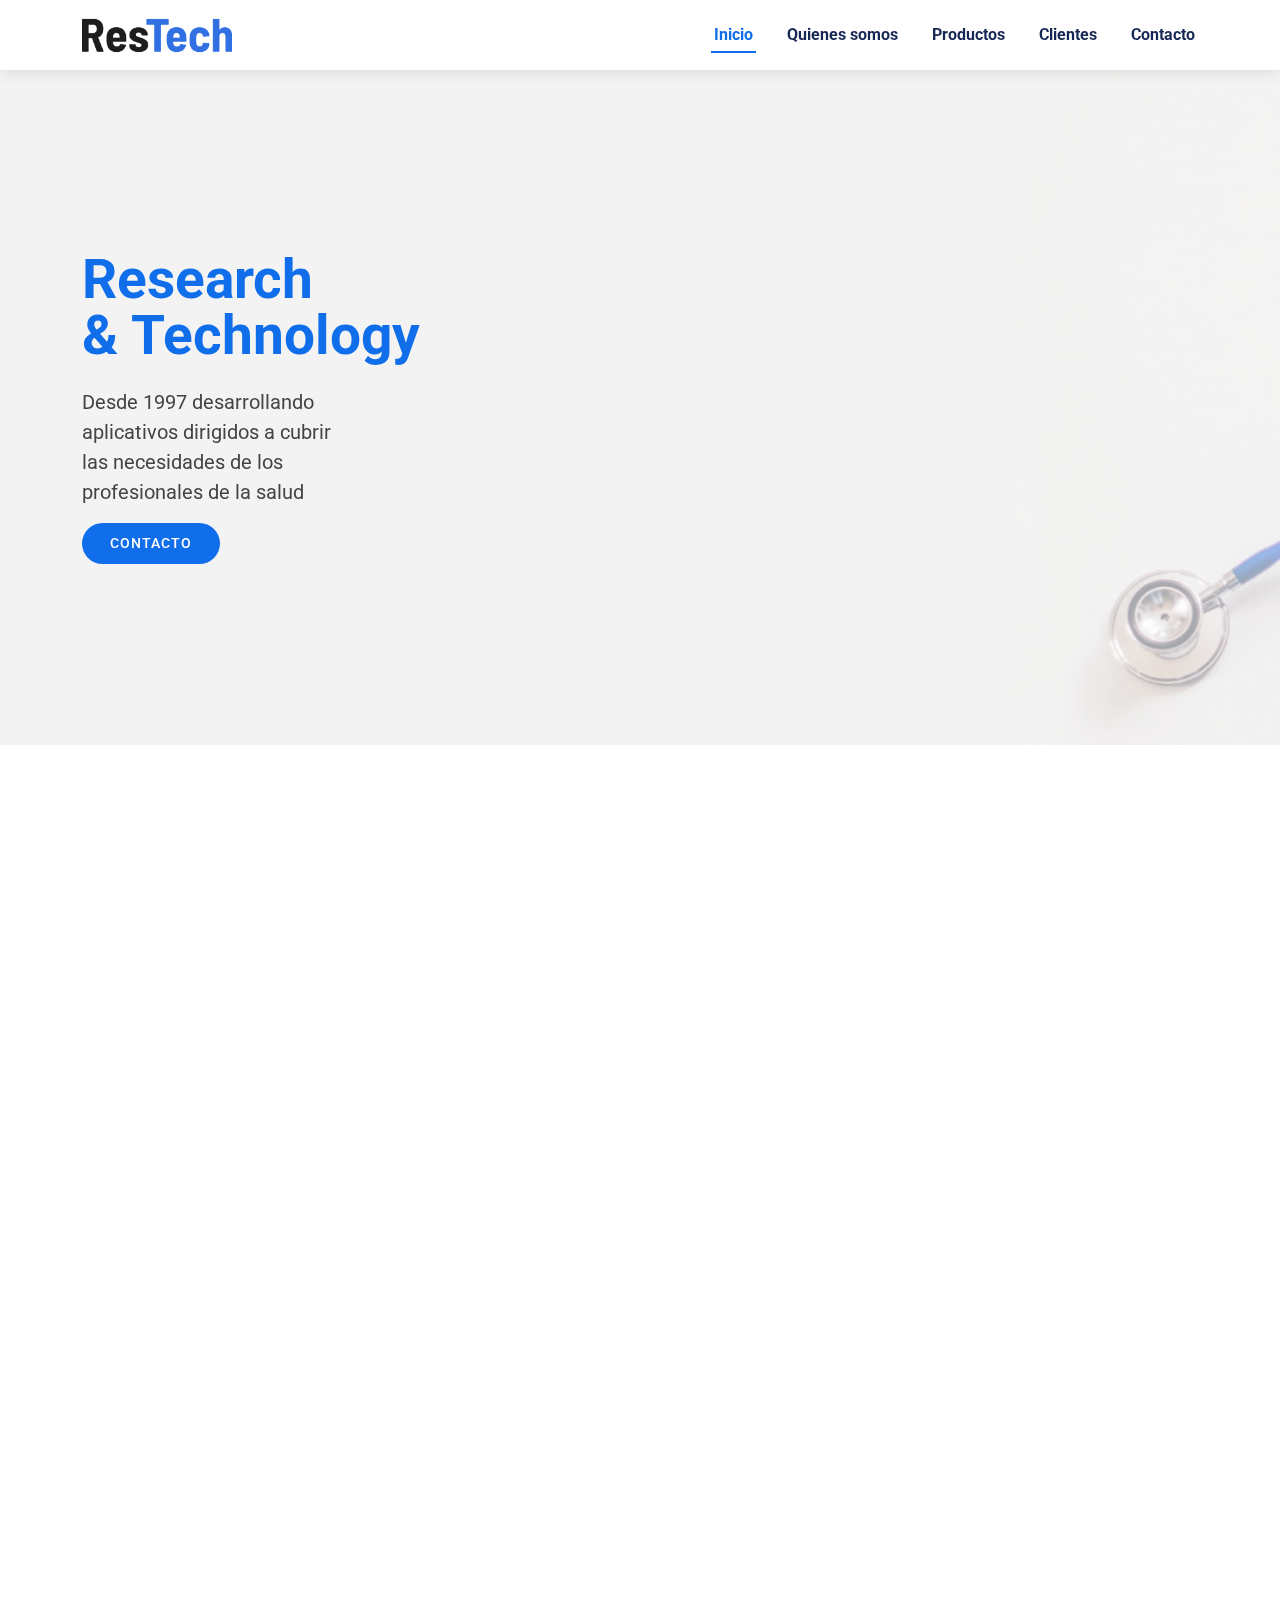
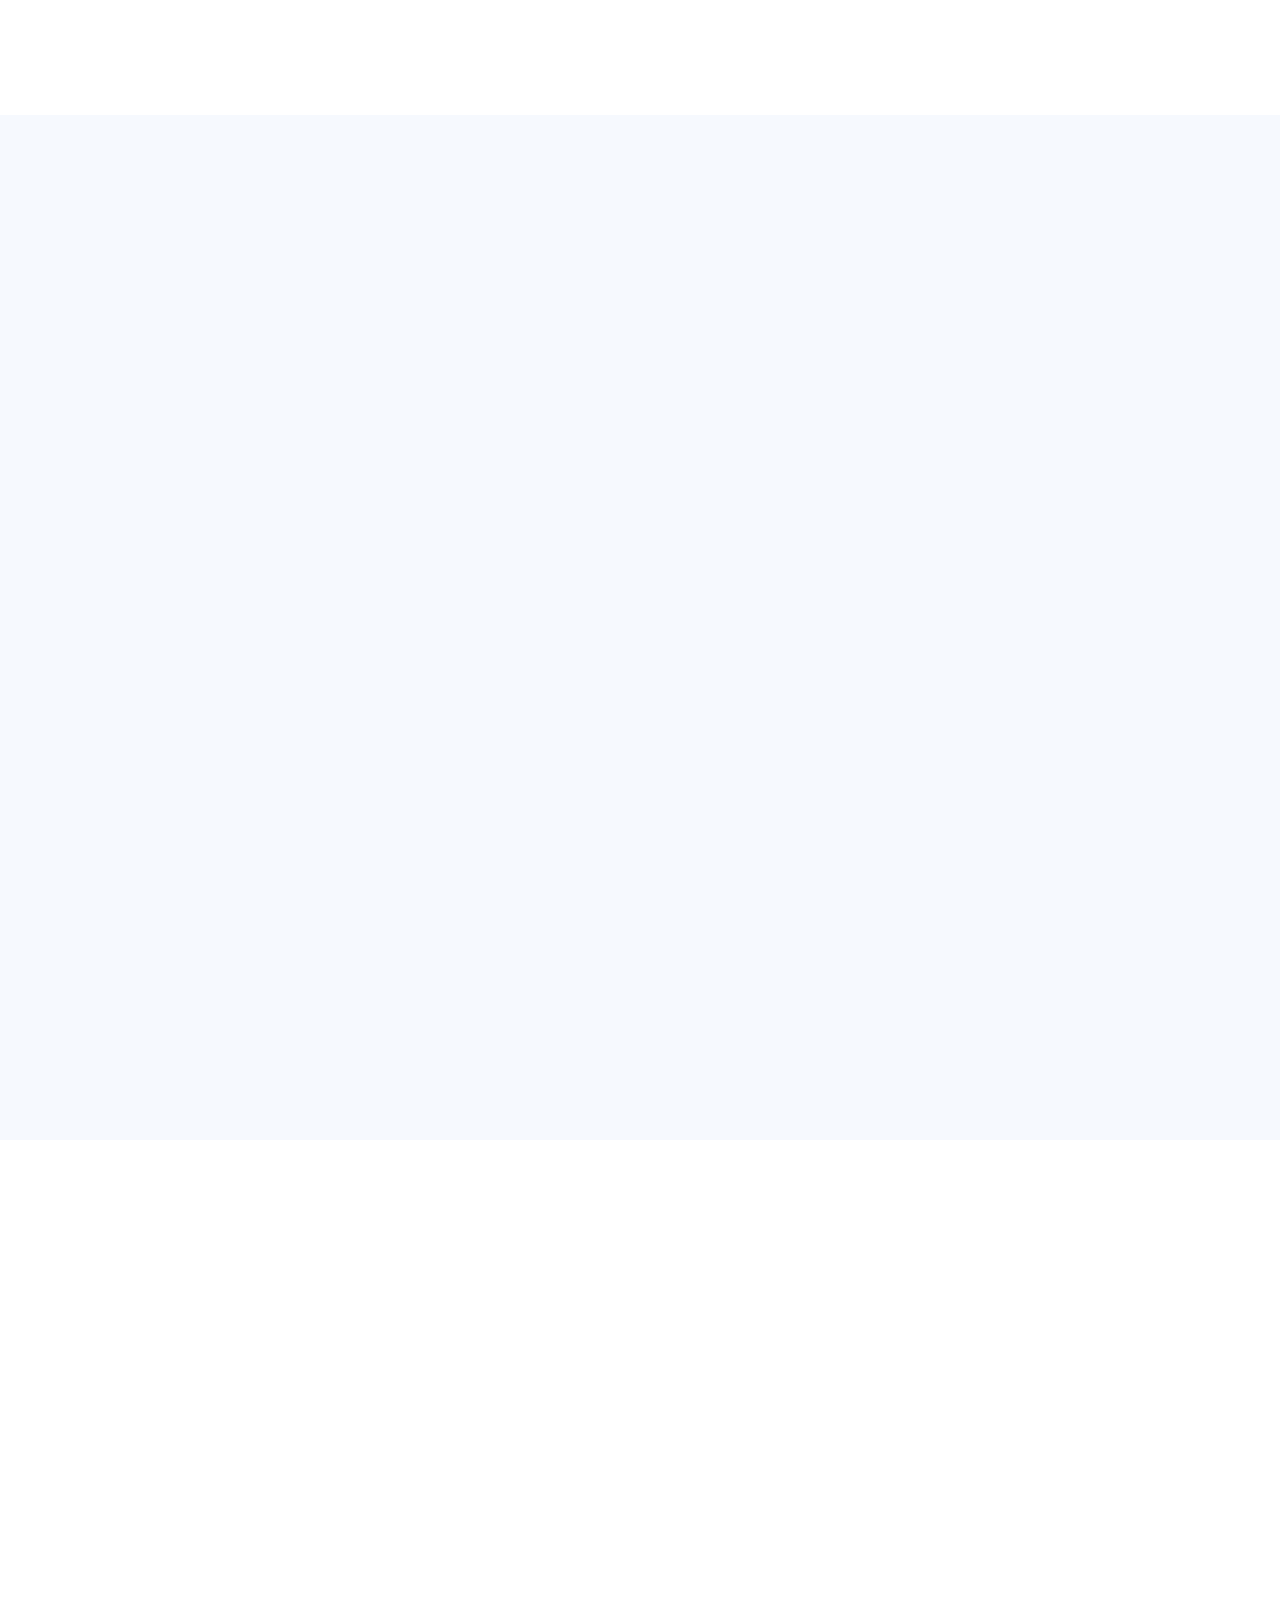
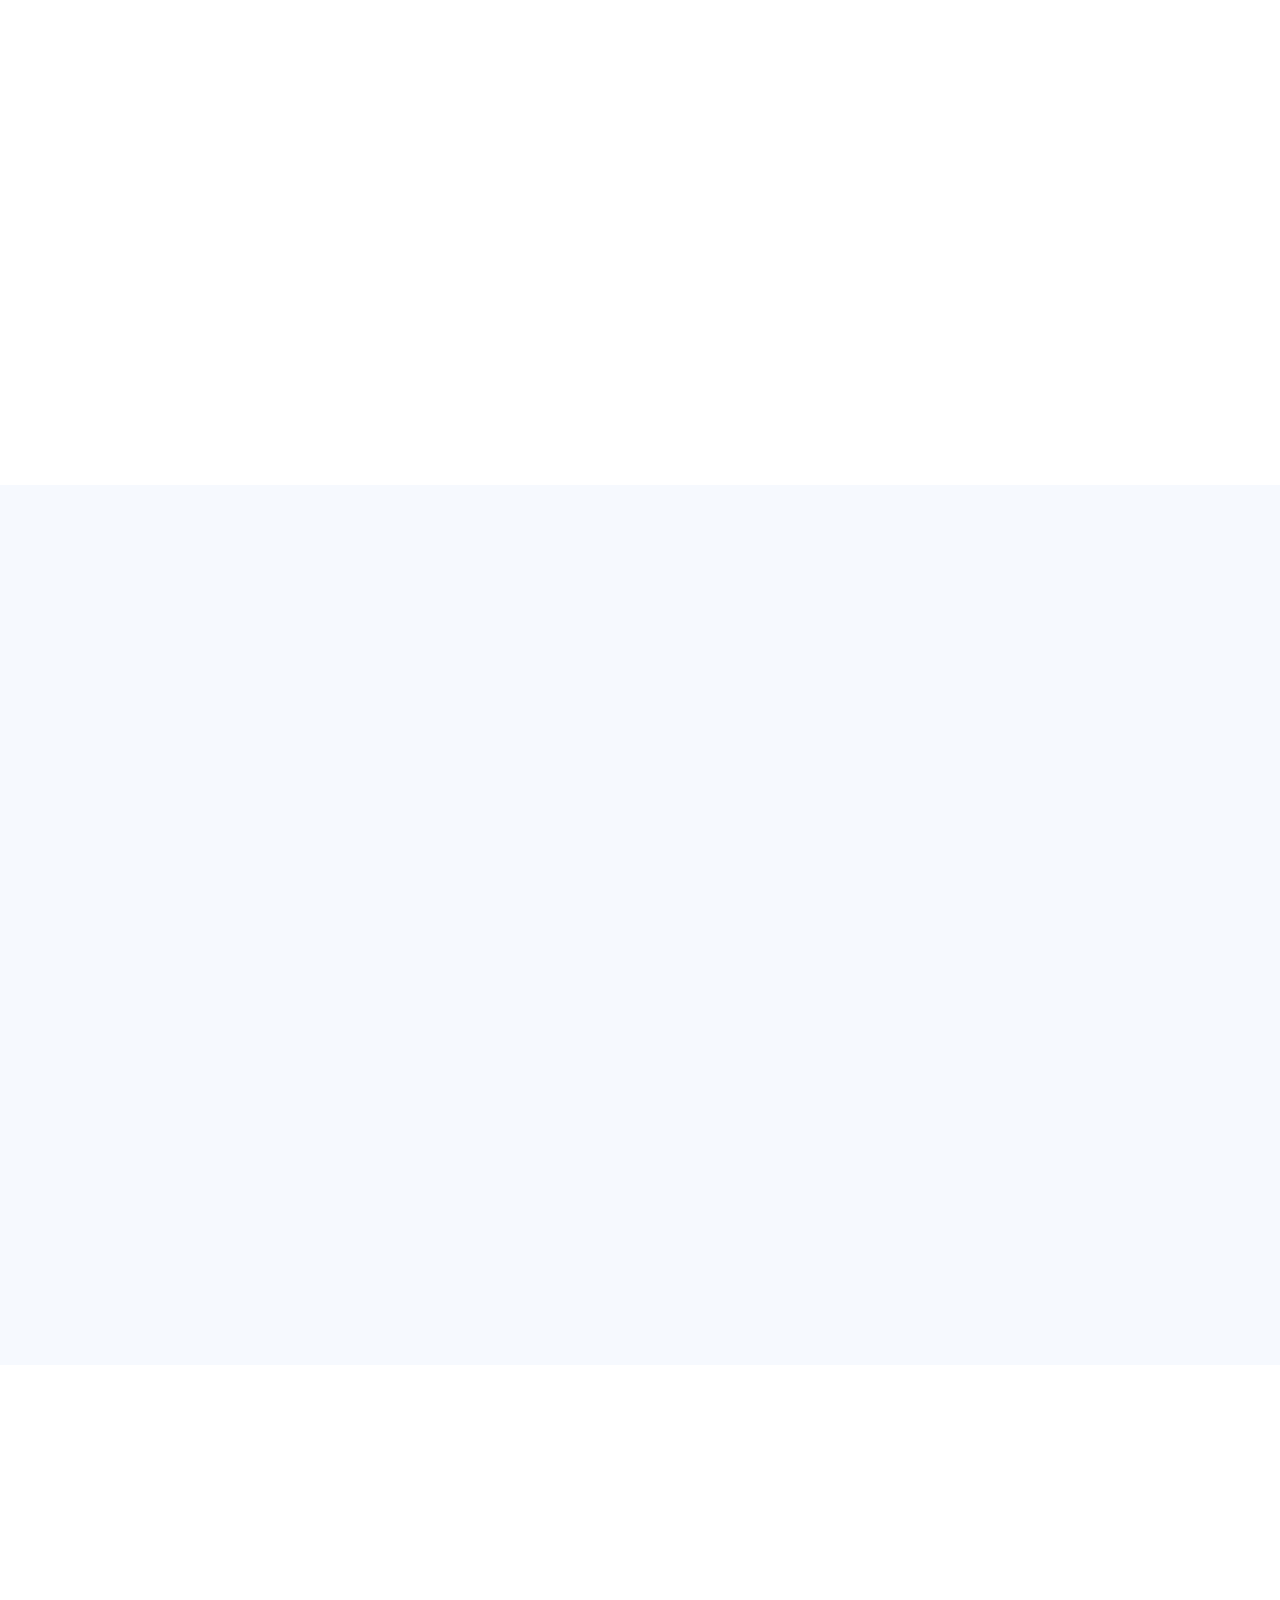
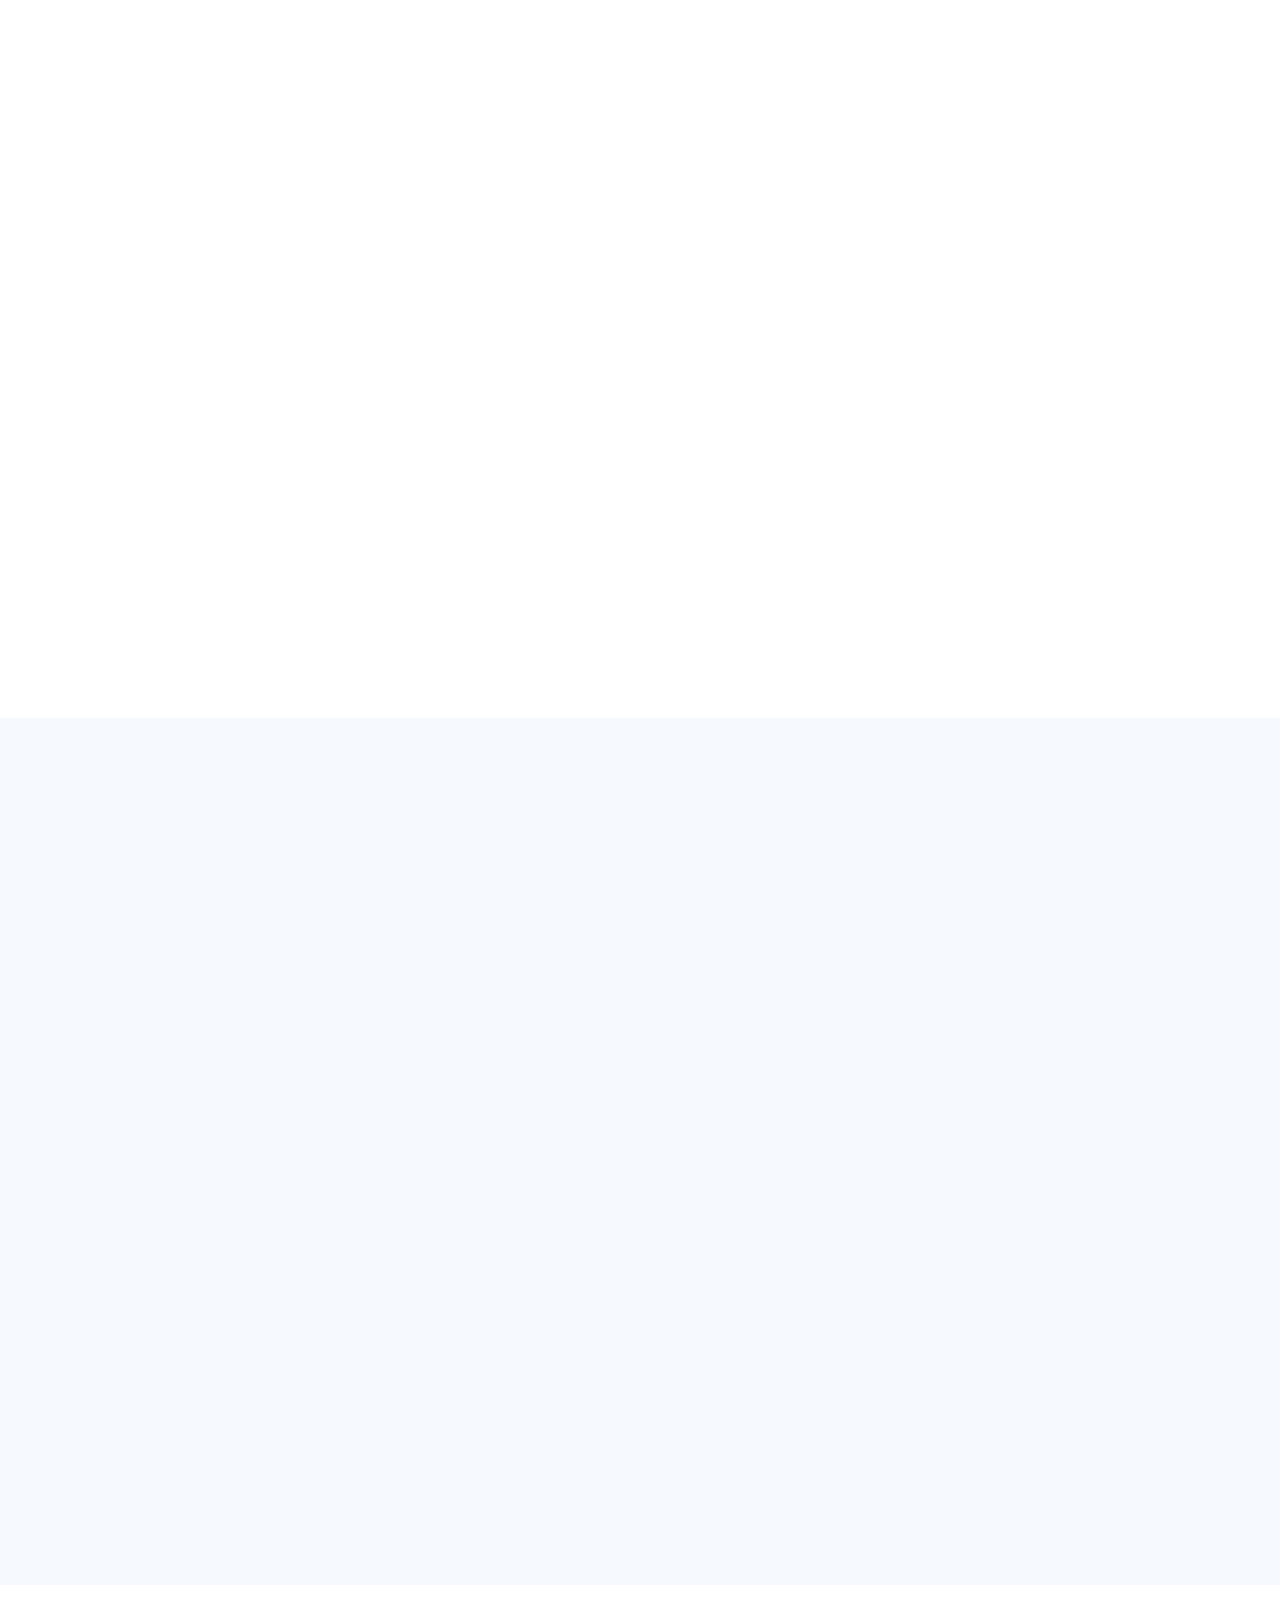
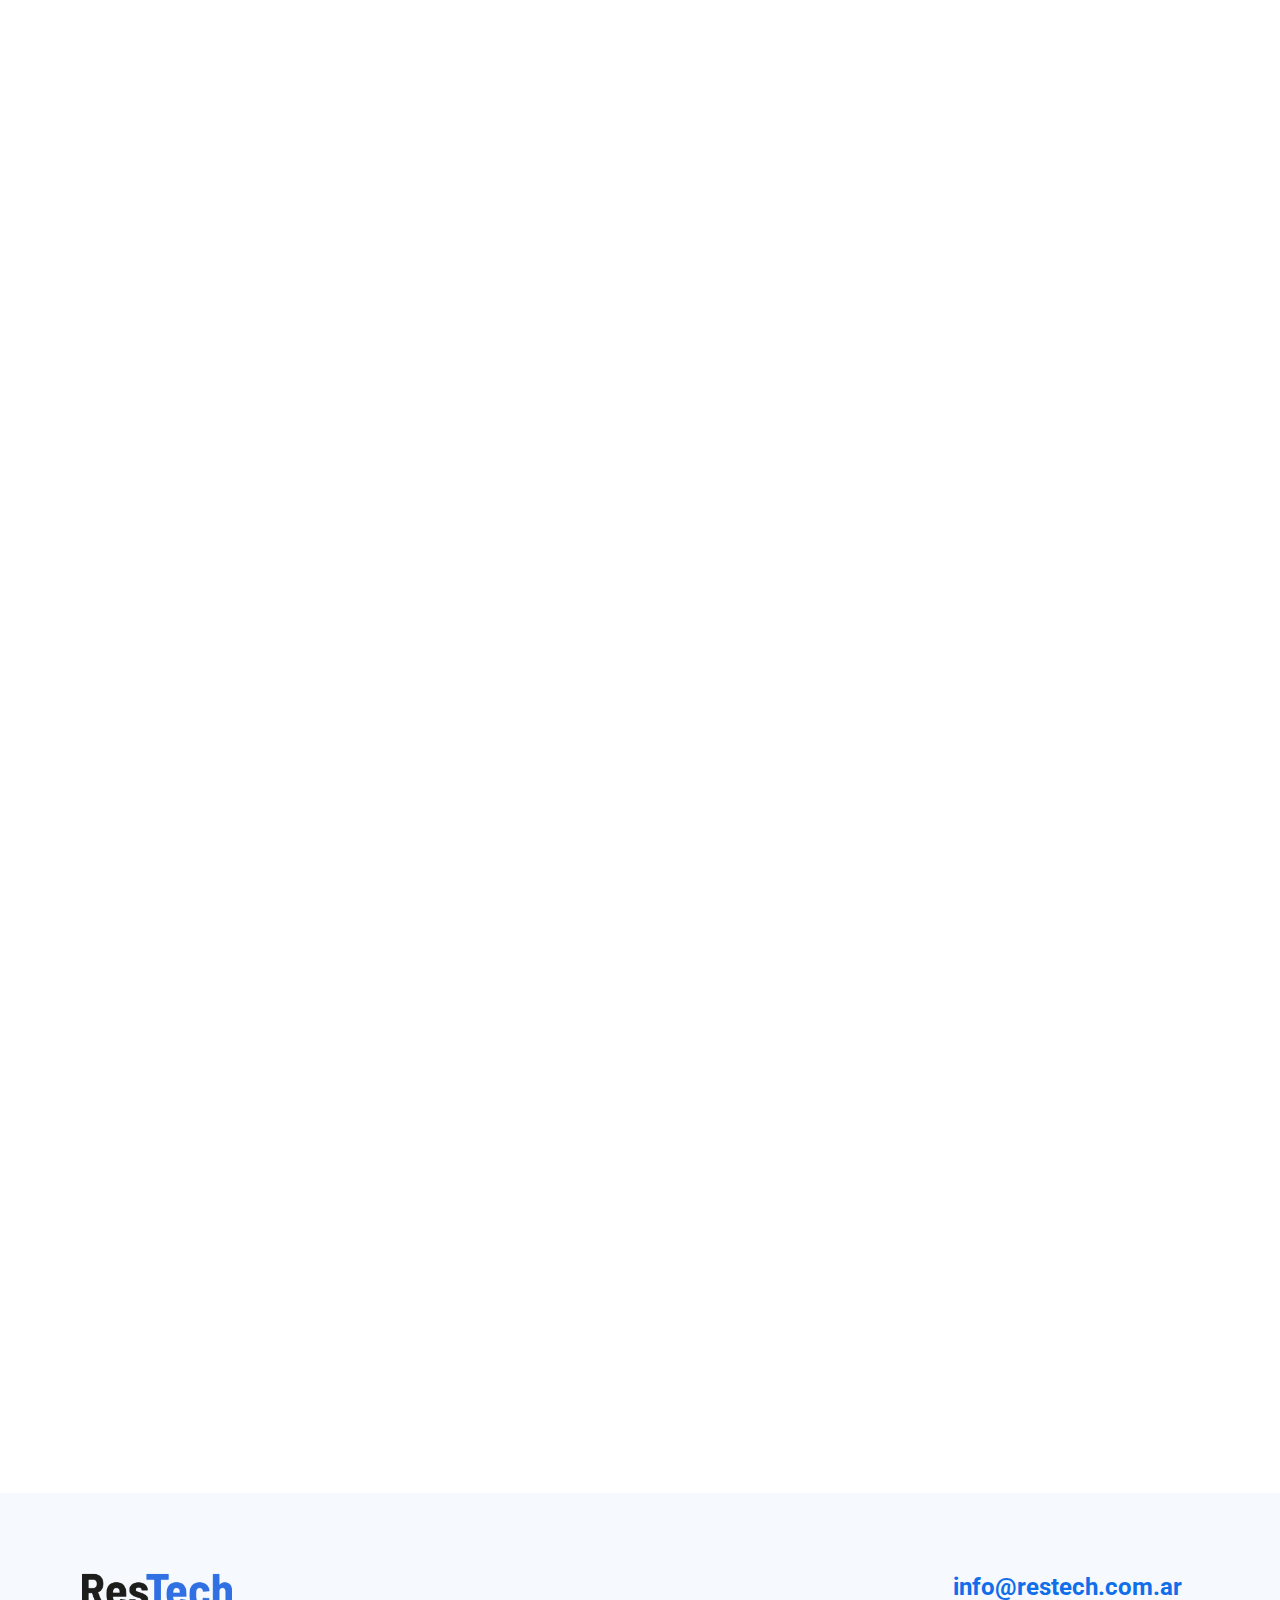
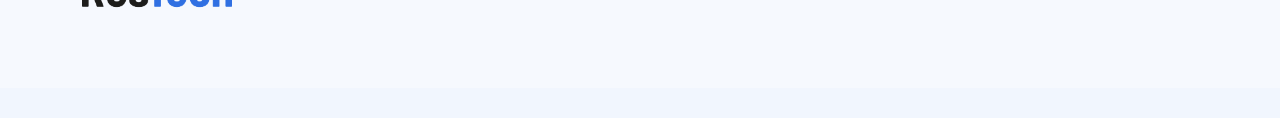
==== index.html @ 3c492416 "update" ====
<!DOCTYPE html>
<html lang="en">

<head>
  <meta charset="utf-8">
  <meta content="width=device-width, initial-scale=1.0" name="viewport">

  <title>Research & Technology</title>
  <meta content="" name="description">
  <meta content="" name="keywords">

  <!-- Favicons -->
  <link href="assets/img/rt-ico.png" rel="icon">

  <!-- Google Fonts -->
  <link href="https://fonts.googleapis.com/css?family=Open+Sans:300,300i,400,400i,600,600i,700,700i|Roboto:300,300i,400,400i,500,500i,600,600i,700,700i|Poppins:300,300i,400,400i,500,500i,600,600i,700,700i" rel="stylesheet">

  <!-- Vendor CSS Files -->
  <link href="assets/vendor/aos/aos.css" rel="stylesheet">
  <link href="assets/vendor/bootstrap/css/bootstrap.min.css" rel="stylesheet">
  <link href="assets/vendor/bootstrap-icons/bootstrap-icons.css" rel="stylesheet">
  <link href="assets/vendor/boxicons/css/boxicons.min.css" rel="stylesheet">
  <link href="assets/vendor/glightbox/css/glightbox.min.css" rel="stylesheet">
  <link href="assets/vendor/swiper/swiper-bundle.min.css" rel="stylesheet">

  <!-- Template Main CSS File -->
  <link href="assets/css/style.css" rel="stylesheet">

</head>

<body>

  <!-- ======= Header ======= -->
  <header id="header" class="d-flex align-items-center">
    <div class="container d-flex align-items-center justify-content-between">
      <a href="index.html" class="logo"><img src="assets/img/logo.png" width="150" height="75"></a>

      <nav id="navbar" class="navbar">
        <ul>
          <li><a class="nav-link scrollto active" href="#hero">Inicio</a></li>
          <li><a class="nav-link scrollto" href="#about">Quienes somos</a></li>
          <li><a class="nav-link scrollto" href="#services">Productos</a></li>
          <li><a class="nav-link scrollto " href="#portfolio">Clientes</a></li>
          <li><a class="nav-link scrollto" href="#contact">Contacto</a></li>
        </ul>
        <i class="bi bi-list mobile-nav-toggle"></i>
      </nav><!-- .navbar -->

    </div>
  </header><!-- End Header -->

  <!-- ======= Hero Section ======= -->
  <section id="hero" class="d-flex align-items-center">
    <div class="container" data-aos="zoom-out" data-aos-delay="100">
      <h1 style="font-size: 55px;"><span>Research <br>& Technology</span></h1><br />
      <p style="font-size: 20px;">Desde 1997 desarrollando <br />aplicativos dirigidos a cubrir <br />las necesidades de los <br />profesionales de la salud</p>
      <div class="d-flex">
        <a href="#contact" class="btn-get-started rounded-pill btn-lg scrollto">CONTACTO</a>
      </div>
    </div>
  </section><!-- End Hero -->

  <main id="main">

    <!-- ======= About Section ======= -->
    <section id="about" class="about section-bg">
      <div class="container" data-aos="fade-up">

        <div class="section-title">
          <h1>Quiénes somos</h1>
          <p>Rest-Tech es una empresa con más de 25 años de experiencia en el campo de la informática médica y en el de desarrollo de aplicativos dirigidos a cubrir las distintas necesidades de los profesionales de la salud en los siguientes ámbitos:</p>
        </div>

        <div class="row mt-5">
          <div class="col-lg-4 d-flex align-items-stretch justify-content-center mt-5" data-aos="zoom-in" data-aos-delay="100">
            <div class="icon-box">
              <div class="text-center"><img src="assets/img/Iconos/iconocurva.png"></div>
              <br />
              <p class="about-desc">Vigilancia de Infecciones<br />asociadas al Cuidado de la Salud</p>
            </div>
          </div>
        
          <div class="col-lg-4 d-flex align-items-stretch justify-content-center mt-5" data-aos="zoom-in" data-aos-delay="200">
            <div class="icon-box">
              <div class="text-center"><img src="assets/img/Iconos/iconoorganismos.png"></div>
              <br />
              <p class="about-desc">Vigilancia de Microorganismos<br />Multirresistentes</p>
            </div>
          </div>

          <div class="col-lg-4 d-flex align-items-stretch justify-content-center mt-5" data-aos="zoom-in" data-aos-delay="300">
            <div class="icon-box">
              <div class="text-center"><img src="assets/img/Iconos/iconoalerta.png"></div>
              <br />
              <p class="about-desc">Vigilancia de Infecciones<br />asociadas al Cuidado de la Salud</p>
            </div>
          </div>
        </div>

          <div class="row mt-5">
            <div class="col-lg-4 d-flex align-items-stretch justify-content-center mt-5" data-aos="zoom-in" data-aos-delay="100">
              <div class="icon-box">
                <div class="text-center"><img src="assets/img/Iconos/iconopastillas.png"></div>
                <br />
                <p class="about-desc">Uso Apropiado de<br />Antimicrobianos</p>
              </div>
            </div>
  
            <div class="col-lg-4 d-flex align-items-stretch justify-content-center mt-5" data-aos="zoom-in" data-aos-delay="200">
              <div class="icon-box">
                <div class="text-center"><img src="assets/img/Iconos/iconoindicadores.png"></div>
                <br />
                <p class="about-desc">Indicadores de Calidad<br />y Seguridad de los Pacientes</p>
              </div>
            </div>
  
            <div class="col-lg-4 d-flex align-items-stretch justify-content-center mt-5" data-aos="zoom-in" data-aos-delay="300">
              <div class="icon-box">
                <div class="text-center"><img src="assets/img/Iconos/iconopersonal.png"></div>
                <br />
                <p class="about-desc">Salud del Personal<br />Asistencial</p>
              </div>
            </div>
          </div>

          <div class="section-msg mt-5 pt-3">
            <p>Actualmente brindamos soporte on-line los 365 días del año para todas las instituciones de salud que hoy cuentan con nuestros productos</p>
          </div>

      </div>
    </section><!-- End About Section -->

     <!-- ======= CV Section ======= -->
     <section class="services section-cv">
      <div class="container" data-aos="fade-up">
       
        <div class="row">
          <div class="col d-flex align-items-stretch justify-content-center mt-5" data-aos="zoom-in" data-aos-delay="100">
              <div class="cv-item">
                <div class="text-center"><img src="assets/img/rodolfo.jpeg" class="cv-img" alt="">
                  <h3>Dr. Rodolfo E. Quirós<br />MD; MSc; MBA; PhD</h3>
                </div>
                <ul class="mt-5">
                  <li>Doctor en Medicina. Universidad de Buenos Aires</li>
                  <li>Magister en Efectividad Clínica. Universidad de Buenos Aires; Escuela de Salud Pública de Harvard; Hospital Italiano de Buenos Aires</li>
                  <li>Magister en Administración de Negocios. Universidad Torcuato Di Tella. Buenos Aires. Argentina</li>
                  <li>Especialista en Medicina Interna. Ministerio de Salud Pública de la Nación. Argentina</li>
                  <li>Especialista en Enfermedades Infecciosas. Universidad de Buenos Aires. Argentina</li>
                  <li>Miembro titular de la Sociedad Argentina de Infectología</li>
                  <li>Miembro titular de la Sociedad Americana para la Epidemiología del Cuidado de la Salud (SHEA)</li>
                  <li>Coordinador de los Proyectos IRIQ – Argentina 2003; VALIDAR – Argentina 2004; PROA-Argentina 2016-2017; PROA-LATAM – 2018-2019</li>
                  <li>Coordinador de la Plataforma PROAnet</li>
                  <li>Consultor externo de la Administración Nacional de Laboratorios e Institutos de Salud “Dr. Carlos Malbrán”</li>
                  <li>Consultor Senior de la Organización Panamericana de la Salud</li>
                </ul>
              </div>
          </div>
          <div class="col-lg-2">
          </div>

          <div class="col d-flex align-items-stretch justify-content-center mt-5" data-aos="zoom-in" data-aos-delay="100">
            <div class="cv-item">
              <div class="text-center"><img src="assets/img/CaroFotoPerfil50R.jpg" class="cv-img" alt="">
                <h3>Lic. Carolina Durán</h3><br />
              </div>
              <ul class="mt-5">
                <li>Licenciada en sistemas. Universidad de Belgrano</li>
                <li>Desarrollo de sistemas en forma independiente para pequeñas y medianas empresas. Gran experiencia en el área de la salud</li>
                <li>Desarrollo de sistemas para el registro de internaciones con control de auditoría médica sobre los diagnósticos y seguimiento del paciente a través del registro informatizado de epicrisis</li>
                <li>Desarrollo de un sistema inteligente de emergencias, con algoritmos para la toma de decisiones e indicaciones automáticas de acciones a tomar</li>
                <li>Desarrollo de sistemas para la captura de la información relacionada con el consumo de medicamentos en el área ambulatoria de farmacia</li>
                <li>Desarrollo de base de datos para el registro y seguimiento de pacientes dentro de un programa de “Disease Management”</li>
                <li>Desarrollo de sistema para registro de Historias Clínicas, turnos, facturación y liquidación de prestaciones de instituciones médicas ambulatorias</li>
              </ul>
            </div>
          </div>
        </div>
      </div>
    </section><!-- End CV Section -->

    <!-- ======= Services Section ======= -->
    <section id="services" class="services section-sv">
      <div class="container" data-aos="fade-up">

        <div class="section-title">
          <h1>Nuestros productos</h1>
        </div>

        <div class="row">
          <div class="col-sm-4 d-flex align-items-stretch justify-content-center mt-5" data-aos="zoom-in" data-aos-delay="100">
              <div class="cv-item">
                <h1 style="color:#172755; font-weight: bold;">Epi Control Web</h1><br />
                <p>EPI Control Web es la evolución de nuestro EpiControl desarrollado sobre una plataforma web que permite el acceso remoto de los usuarios, facilitando el regostro de datos al lado de la cama del paciente.</p>
                <p>La aplicación se encuentra alojada en servidores en la Nube. Todas las operaciones en los datacenters se realizan bajo estrictas normas de seguridad. El acceso desde su computadora o tableta o celular se realiza siempre mediante una conexión segura HTTPS (encriptada).
                Contamos con una robusta política de backup de la información para el resguardo de la misma y con monitoreo continuo de los servidores nos permiten asegurar un servicio ininterrumpido las 24hs del dia, los 365 días del año. En esta nueva versión hemos incorporado nuevos conceptos de vigilancia en base a la mejor evidencia disponible y a las ultima recomendaciones realizadas por los organismos internacionales.
                </p>
              </div>
          </div>


          <div class="col-sm-8 d-flex align-items-stretch justify-content-center mt-5" data-aos="zoom-in" data-aos-delay="100">
              <div>
                <div class="controlWeb"><img src="assets/img/LogotipoEpicontrolWeb.png"></div><br />
                <div class="gif"><a href="#openModal1"><img src="assets/img/Gifs/EpicontrolWeb_gif.gif" width="80%" class="cv-img" alt=""></a></div>
              </div>    
          </div>
        </div>
        <div class="row">
          <div class="col-sm-5 d-flex align-items-stretch mt-5" data-aos="zoom-in" data-aos-delay="100">
            <table class="versionTab">
              <thead>
                <tr>
                  <td><a href="http://epicontrolprod-env.eba-ifkrgqbe.us-east-1.elasticbeanstalk.com/EpiControl/servlet/com.epicontrol.seguridad.base.login" target="_blank"><button type="button" class="btn btn-primary rounded-pill btn-lg scrollto">VERSIÓN DE PRUEBA</button></a></td>
                  <td><p class="version">Use la opción "Registrarse"<br />si ingresa por primera vez</p></td>
                </tr>
              </thead>
            </table>
          </div>


          <div class="col-sm-7 d-flex align-items-stretch justify-content-center mt-5" data-aos="zoom-in" data-aos-delay="100">
            
          </div>
        </div>

    </section>
    <!-- End Services Section -->

    <!-- ======= Services Section ======= -->
    <section id="services" class="services section-cv">
      <div class="container" data-aos="fade-up">

        <div class="row">
          <div class="col-sm-8 d-flex align-items-stretch justify-content-center mt-5" data-aos="zoom-in" data-aos-delay="100">
            <div>
              <div style="margin-left: 100px;"><img src="assets/img/logoEpiCtrl-Marca.png"></div><br />
              <div class="gif2"><a href="#openModal2"><img src="assets/img/Gifs/Epicontrol_gif(1).gif" width="80%" class="cv-img" alt=""></a></div>
            </div>    
          </div>
        
          <div class="col-sm-4 d-flex align-items-stretch justify-content-center mt-5" data-aos="zoom-in" data-aos-delay="100">
            <div class="cv-item">
              <h1 style="color:#172755; font-weight: bold;">EPI Control</h1><br />
                <p>EPI Control es una producto para PC desarrollado para la vigilancia de Infecciones Asociadas al Cuidado de la Salud, el registro de Eventos adversos relacionados a la Atencion Sanitaria, el monitorieo del Uso  Apropiado de Antimicrobianos registro Vigilancia Epidemiológica Hospitalaria y el Control de Infecciones.</p>
                <p>Los programas de control de calidad, tanto nacionales como internacionales, reconmiendan la necesidad de extender el número de indicadores vigilados mas allá de las infecciones asociadas al cuidado de la salud. En este sentido cada centro debería seleccionar un set mínimo de indocadores que sea capaz de vigilar.
                Esto es posible si se cuenta con un aplicativo que permita realizar la vigilancia de un número ilimitado de indicadores, no sólo restringidos a las infecciones asociadas al cuidado de la salud. A través de esta herramienta cada centro podría definir y adecuar su propio esquema de vigilancia.</p>
            </div>
          </div>
        </div>
        
        <div class="row">
          <div class="col-sm-8 d-flex align-items-stretch justify-content-center mt-5" data-aos="zoom-in" data-aos-delay="100">
           
          </div>

          <div class="col-sm-4 d-flex align-items-stretch mt-5" data-aos="zoom-in" data-aos-delay="100">
            <table class="versionTab">
              <thead> 
                <tr>
                  <td><p></p><a href="epicontrolDownload.html"><button type="button" class="btn btn-primary rounded-pill btn-lg scrollto"> DESCARGAR </button></a></td>
                </tr>
              </thead>
            </table>
          </div>
        </div>

    </section>

    <div id="openModal1" class="modalDialog">
      <div>
        <a href="#close" title="Close" class="close">X</a>
        <img src="assets/img/Gifs/EpicontrolWeb_gif.gif" width="80%" class="cv-img" alt="">
      </div>
    </div>
    <div id="openModal2" class="modalDialog">
      <div>
        <a href="#close" title="Close" class="close">X</a>
        <img src="assets/img/Gifs/Epicontrol_gif(1).gif" width="80%" class="cv-img" alt="">
      </div>
    </div>
    <div id="openModal3" class="modalDialog">
      <div>
        <a href="#close" title="Close" class="close">X</a>
        <img src="assets/img/Gifs/Restechgif(1).gif" width="80%" class="cv-img" alt="">
      </div>
    </div>
      <!-- End Services Section -->
      
      <!-- ======= Services Section ======= -->
        <section id="services" class="services section-sv">
          <div class="container" data-aos="fade-up">

            <div class="row">
              <div class="col-sm-4 d-flex align-items-stretch justify-content-center mt-5" data-aos="zoom-in" data-aos-delay="100">
                  <div class="cv-item">
                    <h1 style="color:#172755; font-weight: bold;">ResTech Salud</h1><br />
                    <p>ResTech Salud es un programa desarrollado para realizar la vigilancia de la salud del personal y las medidas preventivas para preservarla.</p>
                    <p>La salud del personal hospitalario ha adquirido relevancia no sólo por los accidentes de trabajo más frecuentes sino también por los requerimientos vinculados a la prevención y el Control de Infecciones.
                    En este sentido la vigilancia de la salud del personal y las medidas preventivas para preservarla son elementos fundamentales entre los estándares requeridos por los programas de acreditación.
                    Hasta la fecha los programas desarrollados para la gestión del recurso humano no contemplaban módulos específicos relacionados a la salud como por ejemplo, inmunoprofilaxis y accidentes por exposición a fluidos biológicos. Res-Tech Salud ha sido desarrollado para satisfacer específicamente esta necesidad. Cuenta con un sistema de registro de datos y un conjunto de reportes que facilitan la tarea del médico de medicina laboral y los responsables de Prevención y Control de Infecciones.
                    </p>
                  </div>
              </div>
    
    
              <div class="col-sm-8 d-flex align-items-stretch justify-content-center mt-5" data-aos="zoom-in" data-aos-delay="100">
                <div>
                    <div class="controlWeb"><img src="assets/img/ResTechSalud.png"></div><br />
                    <div class="gif"><a href="#openModal3"><img src="assets/img/Gifs/Restechgif(1).gif" width="80%" class="cv-img" alt=""></a></div>   
                </div>
              </div>
            </div>
            <div class="row">
              <div class="col-sm-5 d-flex align-items-stretch mt-5" data-aos="zoom-in" data-aos-delay="100">
                <table class="versionTab">
                  <thead> 
                    <tr>
                      <td><p></p><a href="RestechDownload.html"><button type="button" class="btn btn-primary rounded-pill btn-lg scrollto"> DESCARGAR </button></a></td>
                    </tr>
                  </thead>
                </table>
              </div>
    
    
              <div class="col-sm-7 d-flex align-items-stretch justify-content-center mt-5" data-aos="zoom-in" data-aos-delay="100">
                
              </div>
            </div>
    
        </section>
        <!-- End Services Section -->

        <!-- ======= Clients Section ======= -->
    <section id="portfolio" class="portfolio">
      <div class="container" data-aos="fade-up">
        
        <div class="section-title">
          <h1>Nuestros Clientes</h1>
        </div>
        <div class="section-msg">
          <p>Instituciones de salud que hoy cuentan con nuestros productos</p>
        </div>

        <div class="container">
          <div class="row mt-5 ">
            <div class="col-sm">
              <div class="client-title">
                <p>ARGENTINA</p>
              </div>
              <div class="client-subTitle">
                <p>BAHIA BLANCA</p>
              </div>
              <p>HOSPITAL MUNICIPAL DE AGUDOS DR LEONIDAS LUCERO</p>
              <div class="client-subTitle">
                <p>BUENOS AIRES</p>
              </div>
              <p>CLINICA BOEDO / CLINICA CONSTITUYENTES / CLINICA IMA / CLINICA MONTE GRANDE / CLINICA OLIVOS / CORPORACION MEDICA DE GENERAL SAN MARTIN / HOSPITAL PRIVADO MODELO / HOSPITAL UNIVERSITARIO AUSTRAL / SANATORIO LAS LOMAS / SANATORIO MODELO CASEROS / SANATORIO SAN LUCAS / SANATORIO TRINIDAD QUILMES / SANATORIO TRINIDAD SAN ISIDRO</p>
            </div>
            <div class="col-sm">
              <div class="client-subTitle">
                <p>CIUDAD AUTÓNOMA DE BUENOS AIRES</p>
              </div>
              <p>CEMIC / CLINICA BAZTERRICA / CLINICA SAGRADA FAMILIA / CLINICA SAN CAMILO / CLINICA SANTA ISABEL / CLINICA ZABALA / FLENI / FUNDALEU / HOSPITAL AERONAUTICO CENTRAL / HOSPITAL ALEMAN / HOSPITAL BRITANICO DE BUENOS AIRES / HOSPITAL DE CLINICAS / INSTITUTO ARGENTINO DE DIAGNOSTICO Y TRATAMIENTO / INSTITUTO CARDIOVASCULAR DE BUENOS AIRES / INSTITUTO DUPUYTREN / INSTITUTO MEDICO DE ALTA COMPLEJIDAD / POLICLINICO DOCENTE (OSPLAD) / SANATORIO ANCHORENA / SANATORIO LOS ARCOS / SANATORIO MATER DEI / SANATORIO MITRE / SANATORIO SUIZO ARGENTINO / SANATORIO TRINIDAD PALERMO</p>
            </div>
            <div class="col-sm">
              <div class="client-subTitle">
                <p>CÓRDOBA</p>
              </div>
              <p>HOSPITAL PRIVADO DE CÓRDOBA</p>
              <div class="client-subTitle">
                <p>CORRIENTES</p>
              </div>
              <p>INSTITUTO DE CARDIOLOGÍA DE CORRIENTES</p>
              <div class="client-subTitle">
                <p>ENTRE RIOS</p>
              </div>
              <p>SANATORIO LA ENTRERIANA</p>
              <div class="client-subTitle">
                <p>MENDOZA</p>
              </div>
              <p>HOSPITAL DEL CARMEN / HOSPITAL ESPAÑOL / HOSPITAL ITALIANO DE MENDOZA</p>
              <div class="client-title">
                <p>BOLIVIA</p>
              </div>
              <div class="client-subTitle">
                <p>SANTA CRUZ DE LA SIERRA</p>
              </div>
              <p>CLINICA ANGEL FOIANINI</p>
            </div>
          </div>
        </div>
        <div class="mt-5 pt-5">
        </div>
      </div>
    </section>
    <!-- End Portfolio Section -->

    <!-- ======= image Section ======= -->
    <section id="imageMedical" class="imageMedical d-flex align-items-center">
      <div class="container" data-aos="zoom-out" data-aos-delay="100">
       
      </div>
    </section>
    <!-- ======= image Section ======= -->

    <!-- ======= Contact Section ======= -->
    <section id="contact" class="contact">
      <div class="container" data-aos="fade-up">

        <div class="section-title">
          <h1>Contacto</h1>
        </div>

        <div class="contact-msg">
          <p>Por favor completar este formulario si tiene alguna consulta</p>
        </div>
        <div class="mailto">
          <a href="mailto:info@restech.com.ar" target="_blank">info@restech.com.ar</a>
        </div>

        
        <div class="box-mail">
        <div class="row" data-aos="fade-up" data-aos-delay="100">
          <div class="col mt-5">
            <form action="forms/contact.php" method="post" role="form" class="php-email-form">
              <div class="row">
                <div class="col form-group">
                  <input type="text" name="name" class="form-control" id="name" placeholder="Nombre" required>
                </div>
                <div class="col form-group">
                  <input type="text" class="form-control" name="pais" id="pais" placeholder="País" required>
                </div>
              </div>
              <div class="row">
                <div class="col form-group">
                  <input type="text" name="provincia" class="form-control" id="provincia" placeholder="Provincia" required>
                </div>
                <div class="col form-group">
                  <input type="text" class="form-control" name="ciudad" id="ciudad" placeholder="Ciudad" required>
                </div>
              </div>
              <div class="row">
                <div class="col form-group">
                  <input type="tel" name="telefono" class="form-control" id="telefono" placeholder="Teléfono" required>
                </div>
                <div class="col form-group">
                  <input type="text" class="form-control" name="institucion" id="institucion" placeholder="Institución" required>
                </div>
              </div>
              <div class="row">
                <div class="col form-group">
                  <input type="email" name="email" class="form-control" id="email" placeholder="Email" required>
                </div>
                <div class="col form-group">
                  <input type="email" class="form-control" name="email2" id="email2" placeholder="Confirmar Email" required>
                </div>
              </div>
              <div class="form-group">
                <textarea class="form-control" name="message" rows="5" placeholder="Mensaje" required></textarea>
              </div>
              <div class="my-3">
                <div class="loading">Loading</div>
                <div class="error-message"></div>
                <div class="sent-message">Su mensaje fue enviado. Muchas gracias!</div>
              </div>
              <div class="text-center"><button type="submit" class="btn-get-started rounded-pill btn-lg scrollto px-5">Enviar</button></div>
            </form>
          </div>
        </div>
      </div>
      </div>
    </section><!-- End Contact Section -->

  </main><!-- End #main -->

  <!-- ======= Footer ======= -->
  <footer id="footer" class="footer">

    <div class="footer-top">
      <div class="container">
        <div class="row">

          <div class="col-lg-3 col-md-6 footer-contact">
            <a href="index.html" class="logo"><img src="assets/img/logo.png" width="150" height="75"></a>
          </div>

          <div class="col-lg-3 col-md-6 footer-links">
            
          </div>
          
          <div class="col-lg-3 col-md-6 footer-links">
            
          </div>

          <div class="col-lg-3 col-md-6 footer-links">
            <div class="mailto mt-3">
              <a href="mailto:info@restech.com.ar" target="_blank">info@restech.com.ar</a>
            </div>
          </div>

        </div>
      </div>
    </div>
  </footer><!-- End Footer -->

  <div id="preloader"></div>
  <a href="#" class="back-to-top d-flex align-items-center justify-content-center"><i class="bi bi-arrow-up-short"></i></a>

  <!-- Vendor JS Files -->
  <script src="assets/vendor/aos/aos.js"></script>
  <script src="assets/vendor/bootstrap/js/bootstrap.bundle.min.js"></script>
  <script src="assets/vendor/glightbox/js/glightbox.min.js"></script>
  <script src="assets/vendor/isotope-layout/isotope.pkgd.min.js"></script>
  <script src="assets/vendor/php-email-form/validate.js"></script>
  <script src="assets/vendor/purecounter/purecounter.js"></script>
  <script src="assets/vendor/swiper/swiper-bundle.min.js"></script>
  <script src="assets/vendor/waypoints/noframework.waypoints.js"></script>

  <!-- Template Main JS File -->
  <script src="assets/js/main.js"></script>

</body>

</html>
---- assets/css/style.css ----
/**
* Template Name: BizLand - v3.1.0
* Template URL: https://bootstrapmade.com/bizland-bootstrap-business-template/
* Author: BootstrapMade.com
* License: https://bootstrapmade.com/license/
*/

/*--------------------------------------------------------------
# General
--------------------------------------------------------------*/
body {
  font-family: "Roboto", sans-serif;
  color: #444444;
}

a {
  color: #106eea;
  text-decoration: none;
}

a:hover {
  color: #3b8af2;
  text-decoration: none;
}

h1, h2, h3, h4, h5, h6 {
  font-family: "Roboto", sans-serif;
}

/*--------------------------------------------------------------
# Preloader
--------------------------------------------------------------*/
#preloader {
  position: fixed;
  top: 0;
  left: 0;
  right: 0;
  bottom: 0;
  z-index: 9999;
  overflow: hidden;
  background: #fff;
}

#preloader:before {
  content: "";
  position: fixed;
  top: calc(50% - 30px);
  left: calc(50% - 30px);
  border: 6px solid #106eea;
  border-top-color: #e2eefd;
  border-radius: 50%;
  width: 60px;
  height: 60px;
  -webkit-animation: animate-preloader 1s linear infinite;
  animation: animate-preloader 1s linear infinite;
}

@-webkit-keyframes animate-preloader {
  0% {
    transform: rotate(0deg);
  }
  100% {
    transform: rotate(360deg);
  }
}

@keyframes animate-preloader {
  0% {
    transform: rotate(0deg);
  }
  100% {
    transform: rotate(360deg);
  }
}

/*--------------------------------------------------------------
# Back to top button
--------------------------------------------------------------*/
.back-to-top {
  position: fixed;
  visibility: hidden;
  opacity: 0;
  right: 15px;
  bottom: 15px;
  z-index: 996;
  background: #106eea;
  width: 40px;
  height: 40px;
  border-radius: 4px;
  transition: all 0.4s;
}

.back-to-top i {
  font-size: 28px;
  color: #fff;
  line-height: 0;
}

.back-to-top:hover {
  background: #3284f1;
  color: #fff;
}

.back-to-top.active {
  visibility: visible;
  opacity: 1;
}

/*--------------------------------------------------------------
# Disable aos animation delay on mobile devices
--------------------------------------------------------------*/
@media screen and (max-width: 768px) {
  [data-aos-delay] {
    transition-delay: 0 !important;
  }
}

/*--------------------------------------------------------------
# Top Bar
--------------------------------------------------------------*/
#topbar {
  background: #106eea;
  height: 40px;
  font-size: 14px;
  transition: all 0.5s;
  color: #fff;
  padding: 0;
}

#topbar .contact-info i {
  font-style: normal;
  color: #fff;
}

#topbar .contact-info i a, #topbar .contact-info i span {
  padding-left: 5px;
  color: #fff;
}

#topbar .contact-info i a {
  line-height: 0;
  transition: 0.3s;
  transition: 0.3s;
}

#topbar .contact-info i a:hover {
  color: #fff;
  text-decoration: underline;
}

#topbar .social-links a {
  color: rgba(255, 255, 255, 0.7);
  line-height: 0;
  transition: 0.3s;
  margin-left: 20px;
}

#topbar .social-links a:hover {
  color: white;
}

/*--------------------------------------------------------------
# Header
--------------------------------------------------------------*/
#header {
  background: #fff;
  transition: all 0.5s;
  z-index: 997;
  height: 86px;
  box-shadow: 0px 2px 15px rgba(0, 0, 0, 0.1);
}

#header.fixed-top {
  height: 70px;
}

#header .logo {
  font-size: 30px;
  margin: 0;
  padding: 0;
  line-height: 1;
  font-weight: 600;
  letter-spacing: 0.8px;
  font-family: "Poppins", sans-serif;
}

#header .logo a {
  color: #222222;
}

#header .logo a span {
  color: #106eea;
}

#header .logo img {
  max-height: 150px;
}

.scrolled-offset {
  margin-top: 70px;
}

/*--------------------------------------------------------------
# Navigation Menu
--------------------------------------------------------------*/
/**
* Desktop Navigation 
*/
.navbar {
  padding: 0;
}

.navbar ul {
  margin: 0;
  padding: 0;
  display: flex;
  list-style: none;
  align-items: center;
}

.navbar li {
  position: relative;
}

.navbar > ul > li {
  white-space: nowrap;
  padding: 10px 0 10px 28px;
}

.navbar a {
  font-family: "Roboto", sans-serif;
  display: flex;
  align-items: center;
  justify-content: space-between;
  padding: 0 3px;
  font-size: 16px;
  font-weight: bold;
  color: #172755;
  white-space: nowrap;
  transition: 0.3s;
  position: relative;
}

.navbar a i {
  font-size: 12px;
  line-height: 0;
  margin-left: 5px;
}

.navbar > ul > li > a:before {
  content: "";
  position: absolute;
  width: 100%;
  height: 2px;
  bottom: -6px;
  left: 0;
  background-color: #106eea;
  visibility: hidden;
  width: 0px;
  transition: all 0.3s ease-in-out 0s;
}

.navbar a:hover:before, .navbar li:hover > a:before, .navbar .active:before {
  visibility: visible;
  width: 100%;
}

.navbar a:hover, .navbar .active, .navbar li:hover > a {
  color: #106eea;
}

.navbar .dropdown ul {
  display: block;
  position: absolute;
  left: 28px;
  top: calc(100% + 30px);
  margin: 0;
  padding: 10px 0;
  z-index: 99;
  opacity: 0;
  visibility: hidden;
  background: #fff;
  box-shadow: 0px 0px 30px rgba(127, 137, 161, 0.25);
  transition: 0.3s;
}

.navbar .dropdown ul li {
  min-width: 200px;
}

.navbar .dropdown ul a {
  padding: 10px 20px;
  font-weight: 400;
}

.navbar .dropdown ul a i {
  font-size: 12px;
}

.navbar .dropdown ul a:hover, .navbar .dropdown ul .active:hover, .navbar .dropdown ul li:hover > a {
  color: #106eea;
}

.navbar .dropdown:hover > ul {
  opacity: 1;
  top: 100%;
  visibility: visible;
}

.navbar .dropdown .dropdown ul {
  top: 0;
  left: calc(100% - 30px);
  visibility: hidden;
}

.navbar .dropdown .dropdown:hover > ul {
  opacity: 1;
  top: 0;
  left: 100%;
  visibility: visible;
}

@media (max-width: 1366px) {
  .navbar .dropdown .dropdown ul {
    left: -90%;
  }
  .navbar .dropdown .dropdown:hover > ul {
    left: -100%;
  }
}

/**
* Mobile Navigation 
*/
.mobile-nav-toggle {
  color: #222222;
  font-size: 28px;
  cursor: pointer;
  display: none;
  line-height: 0;
  transition: 0.5s;
}

.mobile-nav-toggle.bi-x {
  color: #fff;
}

@media (max-width: 991px) {
  .mobile-nav-toggle {
    display: block;
  }
  .navbar ul {
    display: none;
  }
}

.navbar-mobile {
  position: fixed;
  overflow: hidden;
  top: 0;
  right: 0;
  left: 0;
  bottom: 0;
  background: rgba(9, 9, 9, 0.9);
  transition: 0.3s;
  z-index: 999;
}

.navbar-mobile .mobile-nav-toggle {
  position: absolute;
  top: 15px;
  right: 15px;
}

.navbar-mobile ul {
  display: block;
  position: absolute;
  top: 55px;
  right: 15px;
  bottom: 15px;
  left: 15px;
  padding: 10px 0;
  background-color: #fff;
  overflow-y: auto;
  transition: 0.3s;
}

.navbar-mobile a {
  padding: 10px 20px;
  font-size: 15px;
  color: #222222;
}

.navbar-mobile > ul > li {
  padding: 0;
}

.navbar-mobile a:hover:before, .navbar-mobile li:hover > a:before, .navbar-mobile .active:before {
  visibility: hidden;
}

.navbar-mobile a:hover, .navbar-mobile .active, .navbar-mobile li:hover > a {
  color: #106eea;
}

.navbar-mobile .getstarted {
  margin: 15px;
}

.navbar-mobile .dropdown ul {
  position: static;
  display: none;
  margin: 10px 20px;
  padding: 10px 0;
  z-index: 99;
  opacity: 1;
  visibility: visible;
  background: #fff;
  box-shadow: 0px 0px 30px rgba(127, 137, 161, 0.25);
}

.navbar-mobile .dropdown ul li {
  min-width: 200px;
}

.navbar-mobile .dropdown ul a {
  padding: 10px 20px;
}

.navbar-mobile .dropdown ul a i {
  font-size: 12px;
}

.navbar-mobile .dropdown ul a:hover, .navbar-mobile .dropdown ul .active:hover, .navbar-mobile .dropdown ul li:hover > a {
  color: #106eea;
}

.navbar-mobile .dropdown > .dropdown-active {
  display: block;
}

/*--------------------------------------------------------------
# Hero Section
--------------------------------------------------------------*/
#hero {
  width: 100%;
  height: 75vh;
  background: url("../img/retocada.jpg") top left;
  background-size: cover;
  position: relative;
}

#hero:before {
  content: "";
  background: rgba(255, 255, 255, 0.6);
  position: absolute;
  bottom: 0;
  top: 0;
  left: 0;
  right: 0;
}

#hero .container {
  position: relative;
}

#hero h1 {
  margin: 0;
  font-size: 48px;
  font-weight: 700;
  line-height: 56px;
  color: #222222;
  font-family: "Roboto", sans-serif;
}

#hero h1 span {
  color: #106eea;
}

#hero h2 {
  color: #555555;
  margin: 5px 0 30px 0;
  font-size: 24px;
  font-weight: 400;
}

#hero .btn-get-started {
  font-family: "Roboto", sans-serif;
  text-transform: uppercase;
  font-weight: 500;
  font-size: 14px;
  letter-spacing: 1px;
  display: inline-block;
  padding: 10px 28px;
  border-radius: 4px;
  transition: 0.5s;
  color: #fff;
  background: #106eea;
}

#hero .btn-get-started:hover {
  background: #247cf0;
}

#hero .btn-watch-video {
  font-size: 16px;
  transition: 0.5s;
  margin-left: 25px;
  color: #222222;
  font-weight: 600;
  display: flex;
  align-items: center;
}

#hero .btn-watch-video i {
  color: #106eea;
  font-size: 32px;
  transition: 0.3s;
  line-height: 0;
  margin-right: 8px;
}

#hero .btn-watch-video:hover {
  color: #106eea;
}

#hero .btn-watch-video:hover i {
  color: #3b8af2;
}

@media (min-width: 1024px) {
  #hero {
    background-attachment: fixed;
  }
}

@media (max-width: 768px) {
  #hero {
    height: 100vh;
  }
  #hero h1 {
    font-size: 28px;
    line-height: 36px;
  }
  #hero h2 {
    font-size: 18px;
    line-height: 24px;
    margin-bottom: 30px;
  }
  #hero .btn-get-started, #hero .btn-watch-video {
    font-size: 13px;
  }
}

@media (max-height: 500px) {
  #hero {
    height: 120vh;
  }
}

/*--------------------------------------------------------------
# Sections General
--------------------------------------------------------------*/
section {
  padding: 60px 0;
  overflow: hidden;
}

.section-bg {
  background-color: white;
}

.section-cv {
  background-color: #F6F9FE;
}

.section-title {
  text-align: center;
  padding-bottom: 30px;
}

.section-title h1{
  font-size: 35px;
  font-weight: bold;
  color:#172755;
}


.section-title h2 {
  font-size: 13px;
  letter-spacing: 1px;
  font-weight: 700;
  padding: 8px 20px;
  margin: 0;
  background: #e7f1fd;
  color: #106eea;
  display: inline-block;
  text-transform: uppercase;
  border-radius: 50px;
}

.section-title h3 {
  margin: 15px 0 0 0;
  font-size: 32px;
  font-weight: 700;
}


.section-title p {
  margin: 15px auto 0 auto;
  font-size: 24px;
}

@media (min-width: 1024px) {
  .section-title p {
    width: 80%;
  }
}

@media (min-width: 1024px) {
  .section-msg p {
    width: 60%;
  }
}

.section-msg p {
  text-align: center;
  font-size: 24px;
  font-weight: bold;
  color: #3070E2;
  margin: 15px auto 0 auto;
}


/*--------------------------------------------------------------
# Breadcrumbs
--------------------------------------------------------------*/
.breadcrumbs {
  padding: 20px 0;
  background-color: #f1f6fe;
  min-height: 40px;
}

.breadcrumbs h2 {
  font-size: 24px;
  font-weight: 300;
  margin: 0;
}

@media (max-width: 992px) {
  .breadcrumbs h2 {
    margin: 0 0 10px 0;
  }
}

.breadcrumbs ol {
  display: flex;
  flex-wrap: wrap;
  list-style: none;
  padding: 0;
  margin: 0;
  font-size: 14px;
}

.breadcrumbs ol li + li {
  padding-left: 10px;
}

.breadcrumbs ol li + li::before {
  display: inline-block;
  padding-right: 10px;
  color: #6c757d;
  content: "/";
}

@media (max-width: 768px) {
  .breadcrumbs .d-flex {
    display: block !important;
  }
  .breadcrumbs ol {
    display: block;
  }
  .breadcrumbs ol li {
    display: inline-block;
  }
}

/*--------------------------------------------------------------
# Featured Services
--------------------------------------------------------------*/
.featured-services .icon-box {
  padding: 30px;
  position: relative;
  overflow: hidden;
  background: #fff;
  box-shadow: 0 0 29px 0 rgba(68, 88, 144, 0.12);
  transition: all 0.3s ease-in-out;
  border-radius: 8px;
  z-index: 1;
}

.featured-services .icon-box::before {
  content: '';
  position: absolute;
  background: #cbe0fb;
  right: 0;
  left: 0;
  bottom: 0;
  top: 100%;
  transition: all 0.3s;
  z-index: -1;
}

.featured-services .icon-box:hover::before {
  background: #106eea;
  top: 0;
  border-radius: 0px;
}

.featured-services .icon {
  margin-bottom: 15px;
}

.featured-services .icon i {
  font-size: 48px;
  line-height: 1;
  color: #106eea;
  transition: all 0.3s ease-in-out;
}

.featured-services .title {
  font-weight: 700;
  margin-bottom: 15px;
  font-size: 18px;
}

.featured-services .title a {
  color: #111;
}

.featured-services .description {
  font-size: 15px;
  line-height: 28px;
  margin-bottom: 0;
}

.featured-services .icon-box:hover .title a, .featured-services .icon-box:hover .description {
  color: #fff;
}

.featured-services .icon-box:hover .icon i {
  color: #fff;
}

/*--------------------------------------------------------------
# About
--------------------------------------------------------------*/
.about .content h3 {
  font-weight: 600;
  font-size: 26px;
}

.about .content ul {
  list-style: none;
  padding: 0;
}

.about .content ul li {
  display: flex;
  align-items: flex-start;
  margin-bottom: 35px;
}

.about .content ul li:first-child {
  margin-top: 35px;
}

.about .content ul i {
  background: #fff;
  box-shadow: 0px 6px 15px rgba(16, 110, 234, 0.12);
  font-size: 24px;
  padding: 20px;
  margin-right: 15px;
  color: #106eea;
  border-radius: 50px;
}

.about .content ul h5 {
  font-size: 18px;
  color: #555555;
}

.about .content ul p {
  font-size: 15px;
}

.about .content p:last-child {
  margin-bottom: 0;
}

.about .about-desc {
  text-align: center;
  color:#172755;
  font-weight: 700;
}

/*--------------------------------------------------------------
# EpiDownload
--------------------------------------------------------------*/
@media (min-width: 1024px) {
  .box-download {
    width: 70%;
    text-align: center;
    margin: auto;
  }
}

.epidownload h1{
  font-size: 30px;
  font-weight: bold;
  color:#172755;
}

.epidownload h2{
  font-size: 20px;
  color:#172755;
  text-align: left;
}

#imageDownload {
  width: 100%;
  height: 75vh;
  background: url("../img/imageDownload.png") top left;
  background-size: cover;
  position: relative;
}

#imageDownload:before {
  content: "";
  background: rgba(255, 255, 255, 0.6);
  position: absolute;
  bottom: 0;
  top: 0;
  left: 0;
  right: 0;
}

#imageDownload .container {
  position: relative;
}

.logoProd{
  text-align: left;
}

@media (min-width: 1024px) {
  #imageDownload {
    background-attachment: fixed;
  }
}

@media (max-width: 768px) {
  #imageDownload {
    height: 100vh;
  }
  .logoProd{
    text-align-last: center;
  }
}

@media (max-height: 500px) {
  #imageDownload {
    height: 120vh;
  }
}
/*--------------------------------------------------------------
# CV
--------------------------------------------------------------*/
.section-cv .cv-item .cv-img {
  width: 200px;
  border-radius: 50%;
  border: 6px solid rgba(255, 255, 255, 0.15);
  margin: 0 auto;
}

.section-cv img {
cursor: zoom-in;
}

.section-sv img {
  cursor: zoom-in;
  }

.section-cv .cv-item h3 {
  font-size: 24px;
  font-weight: bold;
  margin: 35px 0 5px 0;
  color:#172755;
}

.section-cv ul {
  text-align: justify;
}

.btn {
    padding: 15px 50px 15px 50px;
    color:#fff;
    font-family: "Roboto", sans-serif;
    font-size: 15px;
    font-weight: 500;
}

.controlWeb{
  margin-left: 200px;
}

.version{
  margin:auto;
  padding-left: 10px;
}

@media (max-width: 768px) {
  .controlWeb{
    margin-left: 0;
    text-align: center;
  }
  .btn {
    padding: 10px 30px 10px 30px;
    color:#fff;
    font-family: "Roboto", sans-serif;
    font-size: 14px;
    font-weight: 500;
  }
  .version{
    margin:auto;
    padding-left: 10px;
    font-size: 13px;
  }
  .modalDialog > div {
    margin-top: 200px;
  }
  .gif{
    text-align-last: center;
  }
  .gif2{
    text-align-last: center;
  }
  .versionTab{
    margin: auto;
  }
}

.modalDialog {
	position: fixed;
	font-family: "Roboto", Helvetica, sans-serif;
	top: 0;
	right: 0;
	bottom: 0;
	left: 0;
	background: rgba(0,0,0,0.8);
	z-index: 99999;
	opacity:0;
	-webkit-transition: opacity 400ms ease-in;
	-moz-transition: opacity 400ms ease-in;
	transition: opacity 400ms ease-in;
	pointer-events: none;
}
.modalDialog:target {
	opacity:1;
	pointer-events: auto;
}
.modalDialog > div {
	width: 100%;
  text-align: center;
	position: relative;
	border-radius: 10px;
  -webkit-transition: opacity 400ms ease-in;
  -moz-transition: opacity 400ms ease-in;
  transition: opacity 400ms ease-in;
}
.close {
	background: #606061;
	color: #FFFFFF;
	line-height: 25px;
	position: absolute;
	right: 10px;
	text-align: center;
	top: 10px;
	width: 24px;
	text-decoration: none;
	font-weight: bold;
	-webkit-border-radius: 12px;
	-moz-border-radius: 12px;
	border-radius: 12px;
	-moz-box-shadow: 1px 1px 3px #000;
	-webkit-box-shadow: 1px 1px 3px #000;
	box-shadow: 1px 1px 3px #000;
}
.close:hover { background: #00d9ff; }

.gif{
  text-align: right;
}

/*--------------------------------------------------------------
# Clients
--------------------------------------------------------------*/
.clients {
  padding: 15px 0;
  text-align: center;
}

.clients img {
  max-width: 45%;
  transition: all 0.4s ease-in-out;
  display: inline-block;
  padding: 15px 0;
}

.clients img:hover {
  transform: scale(1.15);
}

.client-title p {
  font-size: 20px;
  font-weight: bold;
  color: #3070E2;
}

#imageMedical {
  width: 100%;
  height: 75vh;
  background: url("../img/sala.png") top left;
  background-size: cover;
  position: relative;
}

#imageMedical:before {
  content: "";
  background: rgba(255, 255, 255, 0.6);
  position: absolute;
  bottom: 0;
  top: 0;
  left: 0;
  right: 0;
}

#imageMedical .container {
  position: relative;
}

@media (min-width: 1024px) {
  #imageMedical {
    background-attachment: fixed;
  }
}

@media (max-width: 768px) {
  #imageMedical {
    height: 100vh;
  }
}

@media (max-height: 500px) {
  #imageMedical {
    height: 120vh;
  }
}

.client-subTitle p {
  font-size: 20px;
  font-weight: bold;
  color:#172755;
  margin: 0;
  padding: 0;
}

@media (max-width: 768px) {
  .clients img {
    max-width: 40%;
  }
}

/*--------------------------------------------------------------
# Services
--------------------------------------------------------------*/
.services .icon-box {
  text-align: center;
  border: 1px solid #e2eefd;
  padding: 80px 20px;
  transition: all ease-in-out 0.3s;
  background: #fff;
}

.services .icon-box .icon {
  margin: 0 auto;
  width: 64px;
  height: 64px;
  background: #f1f6fe;
  border-radius: 4px;
  border: 1px solid #deebfd;
  display: flex;
  align-items: center;
  justify-content: center;
  margin-bottom: 20px;
  transition: ease-in-out 0.3s;
}

.services .icon-box .icon i {
  color: #3b8af2;
  font-size: 28px;
  transition: ease-in-out 0.3s;
}

.services .icon-box h4 {
  font-weight: 700;
  margin-bottom: 15px;
  font-size: 24px;
}

.services .icon-box h4 a {
  color: #222222;
  transition: ease-in-out 0.3s;
}

.services .icon-box p {
  line-height: 24px;
  font-size: 14px;
  margin-bottom: 0;
}

.services .icon-box:hover {
  border-color: #fff;
  box-shadow: 0px 0 25px 0 rgba(16, 110, 234, 0.1);
}

.services .icon-box:hover h4 a, .services .icon-box:hover .icon i {
  color: #106eea;
}

.services .icon-box:hover .icon {
  border-color: #106eea;
}

/*--------------------------------------------------------------
# Testimonials
--------------------------------------------------------------*/
.testimonials {
  padding: 80px 0;
  background: url("../img/testimonials-bg.jpg") no-repeat;
  background-position: center center;
  background-size: cover;
  position: relative;
}

.testimonials::before {
  content: "";
  position: absolute;
  left: 0;
  right: 0;
  top: 0;
  bottom: 0;
  background: rgba(0, 0, 0, 0.7);
}

.testimonials .section-header {
  margin-bottom: 40px;
}

.testimonials .testimonial-item {
  text-align: center;
  color: #fff;
}

.testimonials .testimonial-item .testimonial-img {
  width: 100px;
  border-radius: 50%;
  border: 6px solid rgba(255, 255, 255, 0.15);
  margin: 0 auto;
}

.testimonials .testimonial-item h3 {
  font-size: 20px;
  font-weight: bold;
  margin: 10px 0 5px 0;
  color: #fff;
}

.testimonials .testimonial-item h4 {
  font-size: 14px;
  color: #ddd;
  margin: 0 0 15px 0;
}

.testimonials .testimonial-item .quote-icon-left, .testimonials .testimonial-item .quote-icon-right {
  color: rgba(255, 255, 255, 0.4);
  font-size: 26px;
}

.testimonials .testimonial-item .quote-icon-left {
  display: inline-block;
  left: -5px;
  position: relative;
}

.testimonials .testimonial-item .quote-icon-right {
  display: inline-block;
  right: -5px;
  position: relative;
  top: 10px;
}

.testimonials .testimonial-item p {
  font-style: italic;
  margin: 0 auto 15px auto;
  color: #eee;
}

.testimonials .swiper-pagination {
  margin-top: 20px;
  position: relative;
}

.testimonials .swiper-pagination .swiper-pagination-bullet {
  width: 12px;
  height: 12px;
  background-color: rgba(255, 255, 255, 0.5);
  opacity: 1;
}

.testimonials .swiper-pagination .swiper-pagination-bullet-active {
  background-color: #106eea;
}

@media (min-width: 992px) {
  .testimonials .testimonial-item p {
    width: 80%;
  }
}

/*--------------------------------------------------------------
# Portfolio
--------------------------------------------------------------*/
.portfolio {
  background-color: #F6F9FE;
}

.portfolio #portfolio-flters {
  padding: 0;
  margin: 0 auto 15px auto;
  list-style: none;
  text-align: center;
  border-radius: 50px;
  padding: 2px 15px;
}

.portfolio #portfolio-flters li {
  cursor: pointer;
  display: inline-block;
  padding: 10px 15px 8px 15px;
  font-size: 16px;
  font-weight: 600;
  line-height: 1;
  text-transform: uppercase;
  color: #444444;
  margin-bottom: 5px;
  transition: all 0.3s ease-in-out;
}

.portfolio #portfolio-flters li:hover, .portfolio #portfolio-flters li.filter-active {
  color: #106eea;
}

.portfolio #portfolio-flters li:last-child {
  margin-right: 0;
}

.portfolio .portfolio-item {
  margin-bottom: 30px;
}

.portfolio .portfolio-item .portfolio-info {
  opacity: 0;
  position: absolute;
  left: 30px;
  right: 30px;
  bottom: 0;
  z-index: 3;
  transition: all ease-in-out 0.3s;
  background: rgba(255, 255, 255, 0.9);
  padding: 15px;
}

.portfolio .portfolio-item .portfolio-info h4 {
  font-size: 18px;
  color: #fff;
  font-weight: 600;
  color: #222222;
}

.portfolio .portfolio-item .portfolio-info p {
  color: #555555;
  font-size: 14px;
  margin-bottom: 0;
}

.portfolio .portfolio-item .portfolio-info .preview-link, .portfolio .portfolio-item .portfolio-info .details-link {
  position: absolute;
  right: 40px;
  font-size: 24px;
  top: calc(50% - 18px);
  color: #3c3c3c;
}

.portfolio .portfolio-item .portfolio-info .preview-link:hover, .portfolio .portfolio-item .portfolio-info .details-link:hover {
  color: #106eea;
}

.portfolio .portfolio-item .portfolio-info .details-link {
  right: 10px;
}

.portfolio .portfolio-item .portfolio-links {
  opacity: 0;
  left: 0;
  right: 0;
  text-align: center;
  z-index: 3;
  position: absolute;
  transition: all ease-in-out 0.3s;
}

.portfolio .portfolio-item .portfolio-links a {
  color: #fff;
  margin: 0 2px;
  font-size: 28px;
  display: inline-block;
  transition: 0.3s;
}

.portfolio .portfolio-item .portfolio-links a:hover {
  color: #6ba7f5;
}

.portfolio .portfolio-item:hover .portfolio-info {
  opacity: 1;
  bottom: 20px;
}

/*--------------------------------------------------------------
# Portfolio Details
--------------------------------------------------------------*/
.portfolio-details {
  padding-top: 40px;
}

.portfolio-details .portfolio-details-slider img {
  width: 100%;
}

.portfolio-details .portfolio-details-slider .swiper-pagination {
  margin-top: 20px;
  position: relative;
}

.portfolio-details .portfolio-details-slider .swiper-pagination .swiper-pagination-bullet {
  width: 12px;
  height: 12px;
  background-color: #fff;
  opacity: 1;
  border: 1px solid #106eea;
}

.portfolio-details .portfolio-details-slider .swiper-pagination .swiper-pagination-bullet-active {
  background-color: #106eea;
}

.portfolio-details .portfolio-info {
  padding: 30px;
  box-shadow: 0px 0 30px rgba(34, 34, 34, 0.08);
}

.portfolio-details .portfolio-info h3 {
  font-size: 22px;
  font-weight: 700;
  margin-bottom: 20px;
  padding-bottom: 20px;
  border-bottom: 1px solid #eee;
}

.portfolio-details .portfolio-info ul {
  list-style: none;
  padding: 0;
  font-size: 15px;
}

.portfolio-details .portfolio-info ul li + li {
  margin-top: 10px;
}

.portfolio-details .portfolio-description {
  padding-top: 30px;
}

.portfolio-details .portfolio-description h2 {
  font-size: 26px;
  font-weight: 700;
  margin-bottom: 20px;
}

.portfolio-details .portfolio-description p {
  padding: 0;
}

/*--------------------------------------------------------------
# Team
--------------------------------------------------------------*/
.team {
  padding: 60px 0;
}

.team .member {
  margin-bottom: 20px;
  overflow: hidden;
  border-radius: 4px;
  background: #fff;
  box-shadow: 0px 2px 15px rgba(16, 110, 234, 0.15);
}

.team .member .member-img {
  position: relative;
  overflow: hidden;
}

.team .member .social {
  position: absolute;
  left: 0;
  bottom: 30px;
  right: 0;
  opacity: 0;
  transition: ease-in-out 0.3s;
  text-align: center;
}

.team .member .social a {
  transition: color 0.3s;
  color: #222222;
  margin: 0 3px;
  padding-top: 7px;
  border-radius: 4px;
  width: 36px;
  height: 36px;
  background: rgba(16, 110, 234, 0.8);
  display: inline-block;
  transition: ease-in-out 0.3s;
  color: #fff;
}

.team .member .social a:hover {
  background: #3b8af2;
}

.team .member .social i {
  font-size: 18px;
}

.team .member .member-info {
  padding: 25px 15px;
}

.team .member .member-info h4 {
  font-weight: 700;
  margin-bottom: 5px;
  font-size: 18px;
  color: #222222;
}

.team .member .member-info span {
  display: block;
  font-size: 13px;
  font-weight: 400;
  color: #aaaaaa;
}

.team .member .member-info p {
  font-style: italic;
  font-size: 14px;
  line-height: 26px;
  color: #777777;
}

.team .member:hover .social {
  opacity: 1;
  bottom: 15px;
}

/*--------------------------------------------------------------
# Contact
--------------------------------------------------------------*/
.contact .info-box {
  color: #444444;
  text-align: center;
  box-shadow: 0 0 30px rgba(214, 215, 216, 0.3);
  padding: 20px 0 30px 0;
}

@media (min-width: 1024px) {
  .box-mail {
    width: 50%;
    text-align: center;
    margin: auto;
  }
}

.contact-msg p {
  text-align: center;
  font-size: 24px;
  margin: 0;
  padding: 0;
}

.mailto {
  text-align: center;
  font-size: 24px;
  font-weight: bold;
  color: #3070E2;;
}

.contact .info-box i {
  font-size: 32px;
  color: #106eea;
  border-radius: 50%;
  padding: 8px;
  border: 2px dotted #b3d1fa;
}

.contact .info-box h3 {
  font-size: 20px;
  color: #777777;
  font-weight: 700;
  margin: 10px 0;
}

.contact .info-box p {
  padding: 0;
  line-height: 24px;
  font-size: 14px;
  margin-bottom: 0;
}

.contact .php-email-form {
  box-shadow: 0 0 30px rgba(214, 215, 216, 0.4);
  padding: 30px;
}

.contact .php-email-form .error-message {
  display: none;
  color: #fff;
  background: #ed3c0d;
  text-align: left;
  padding: 15px;
  font-weight: 600;
}

.contact .php-email-form .error-message br + br {
  margin-top: 25px;
}

.contact .php-email-form .sent-message {
  display: none;
  color: #fff;
  background: #18d26e;
  text-align: center;
  padding: 15px;
  font-weight: 600;
}

.contact .php-email-form .loading {
  display: none;
  background: #fff;
  text-align: center;
  padding: 15px;
}

.contact .php-email-form .loading:before {
  content: "";
  display: inline-block;
  border-radius: 50%;
  width: 24px;
  height: 24px;
  margin: 0 10px -6px 0;
  border: 3px solid #18d26e;
  border-top-color: #eee;
  -webkit-animation: animate-loading 1s linear infinite;
  animation: animate-loading 1s linear infinite;
}

.contact .php-email-form .form-group {
  margin-bottom: 20px;
}

.contact .php-email-form input, .contact .php-email-form textarea {
  border-radius: 0;
  box-shadow: none;
  font-size: 14px;
}

.contact .php-email-form input:focus, .contact .php-email-form textarea:focus {
  border-color: #106eea;
}

.contact .php-email-form input {
  padding: 10px 15px;
}

.contact .php-email-form textarea {
  padding: 12px 15px;
}

.contact .php-email-form button[type="submit"] {
  background: #106eea;
  border: 0;
  padding: 10px 30px;
  color: #fff;
  transition: 0.4s;
  border-radius: 4px;
}

.contact .php-email-form button[type="submit"]:hover {
  background: #3b8af2;
}

@-webkit-keyframes animate-loading {
  0% {
    transform: rotate(0deg);
  }
  100% {
    transform: rotate(360deg);
  }
}

@keyframes animate-loading {
  0% {
    transform: rotate(0deg);
  }
  100% {
    transform: rotate(360deg);
  }
}

/*--------------------------------------------------------------
# Footer
--------------------------------------------------------------*/
#footer {
  padding: 0 0 30px 0;
  color: #444444;
  font-size: 14px;
  background: #f1f6fe;
}

#footer .footer-newsletter {
  padding: 50px 0;
  background: #f1f6fe;
  text-align: center;
  font-size: 15px;
}

#footer .footer-newsletter h4 {
  font-size: 24px;
  margin: 0 0 20px 0;
  padding: 0;
  line-height: 1;
  font-weight: 600;
}

#footer .footer-newsletter form {
  margin-top: 30px;
  background: #fff;
  padding: 6px 10px;
  position: relative;
  border-radius: 4px;
  box-shadow: 0px 2px 15px rgba(0, 0, 0, 0.06);
  text-align: left;
}

#footer .footer-newsletter form input[type="email"] {
  border: 0;
  padding: 4px 8px;
  width: calc(100% - 100px);
}

#footer .footer-newsletter form input[type="submit"] {
  position: absolute;
  top: 0;
  right: 0;
  bottom: 0;
  border: 0;
  background: none;
  font-size: 16px;
  padding: 0 20px;
  background: #106eea;
  color: #fff;
  transition: 0.3s;
  border-radius: 0 4px 4px 0;
  box-shadow: 0px 2px 15px rgba(0, 0, 0, 0.1);
}

#footer .footer-newsletter form input[type="submit"]:hover {
  background: #0d58ba;
}

#footer .footer-top {
  padding: 60px 0 30px 0;
  background-color: #F6F9FE;
}

#footer .footer-top .footer-contact {
  margin-bottom: 30px;
}

#footer .footer-top .footer-contact h3 {
  font-size: 24px;
  margin: 0 0 15px 0;
  padding: 2px 0 2px 0;
  line-height: 1;
  font-weight: 700;
}

#footer .footer-top .footer-contact h3 span {
  color: #106eea;
}

#footer .footer-top .footer-contact p {
  font-size: 14px;
  line-height: 24px;
  margin-bottom: 0;
  font-family: "Roboto", sans-serif;
  color: #777777;
}

#footer .footer-top h4 {
  font-size: 16px;
  font-weight: bold;
  color: #444444;
  position: relative;
  padding-bottom: 12px;
}

#footer .footer-top .footer-links {
  margin-bottom: 30px;
}

#footer .footer-top .footer-links ul {
  list-style: none;
  padding: 0;
  margin: 0;
}

#footer .footer-top .footer-links ul i {
  padding-right: 2px;
  color: #106eea;
  font-size: 18px;
  line-height: 1;
}

#footer .footer-top .footer-links ul li {
  padding: 10px 0;
  display: flex;
  align-items: center;
}

#footer .footer-top .footer-links ul li:first-child {
  padding-top: 0;
}

#footer .footer-top .footer-links ul a {
  color: #777777;
  transition: 0.3s;
  display: inline-block;
  line-height: 1;
}

#footer .footer-top .footer-links ul a:hover {
  text-decoration: none;
  color: #106eea;
}

#footer .footer-top .social-links a {
  font-size: 18px;
  display: inline-block;
  background: #106eea;
  color: #fff;
  line-height: 1;
  padding: 8px 0;
  margin-right: 4px;
  border-radius: 4px;
  text-align: center;
  width: 36px;
  height: 36px;
  transition: 0.3s;
}

#footer .footer-top .social-links a:hover {
  background: #3b8af2;
  color: #fff;
  text-decoration: none;
}

#footer .copyright {
  text-align: center;
  float: left;
}

#footer .credits {
  float: right;
  text-align: center;
  font-size: 13px;
  color: #444444;
}

@media (max-width: 768px) {
  #footer .copyright, #footer .credits {
    float: none;
    text-align: center;
    padding: 2px 0;
  }
}
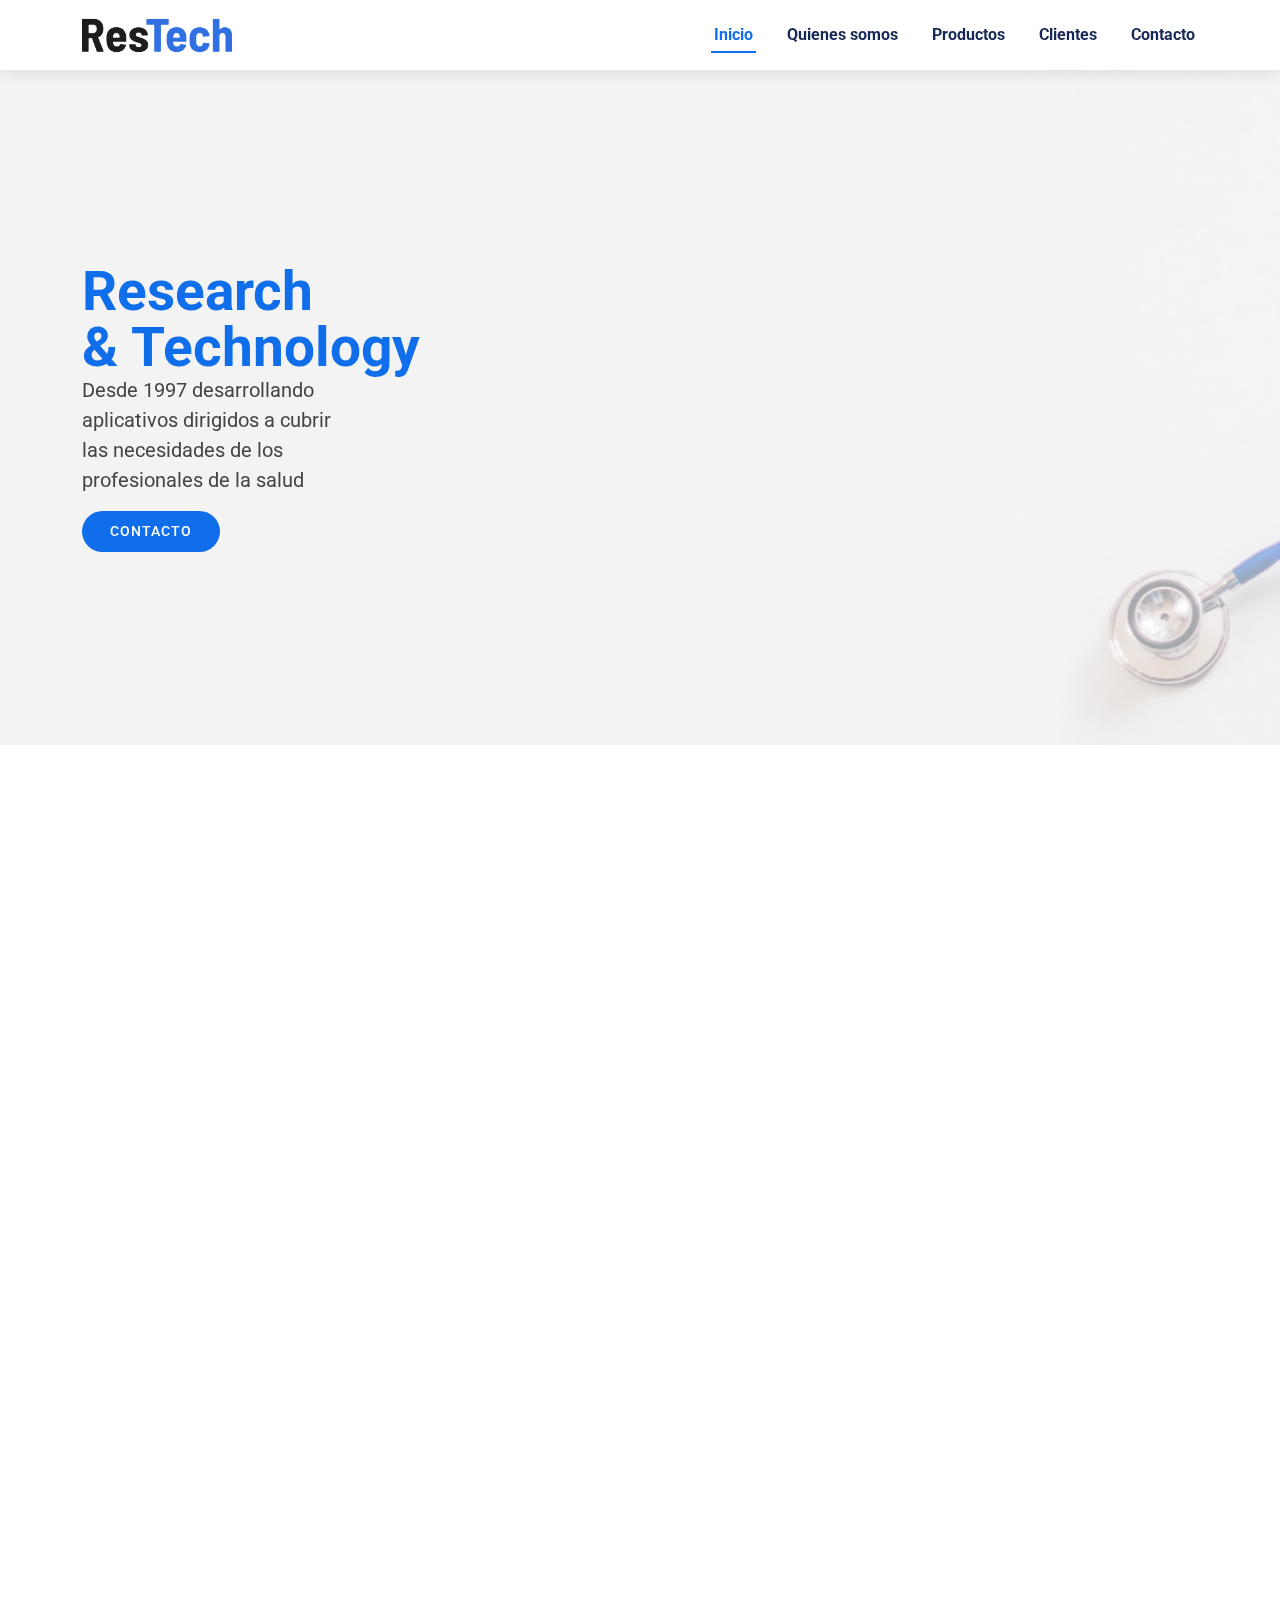
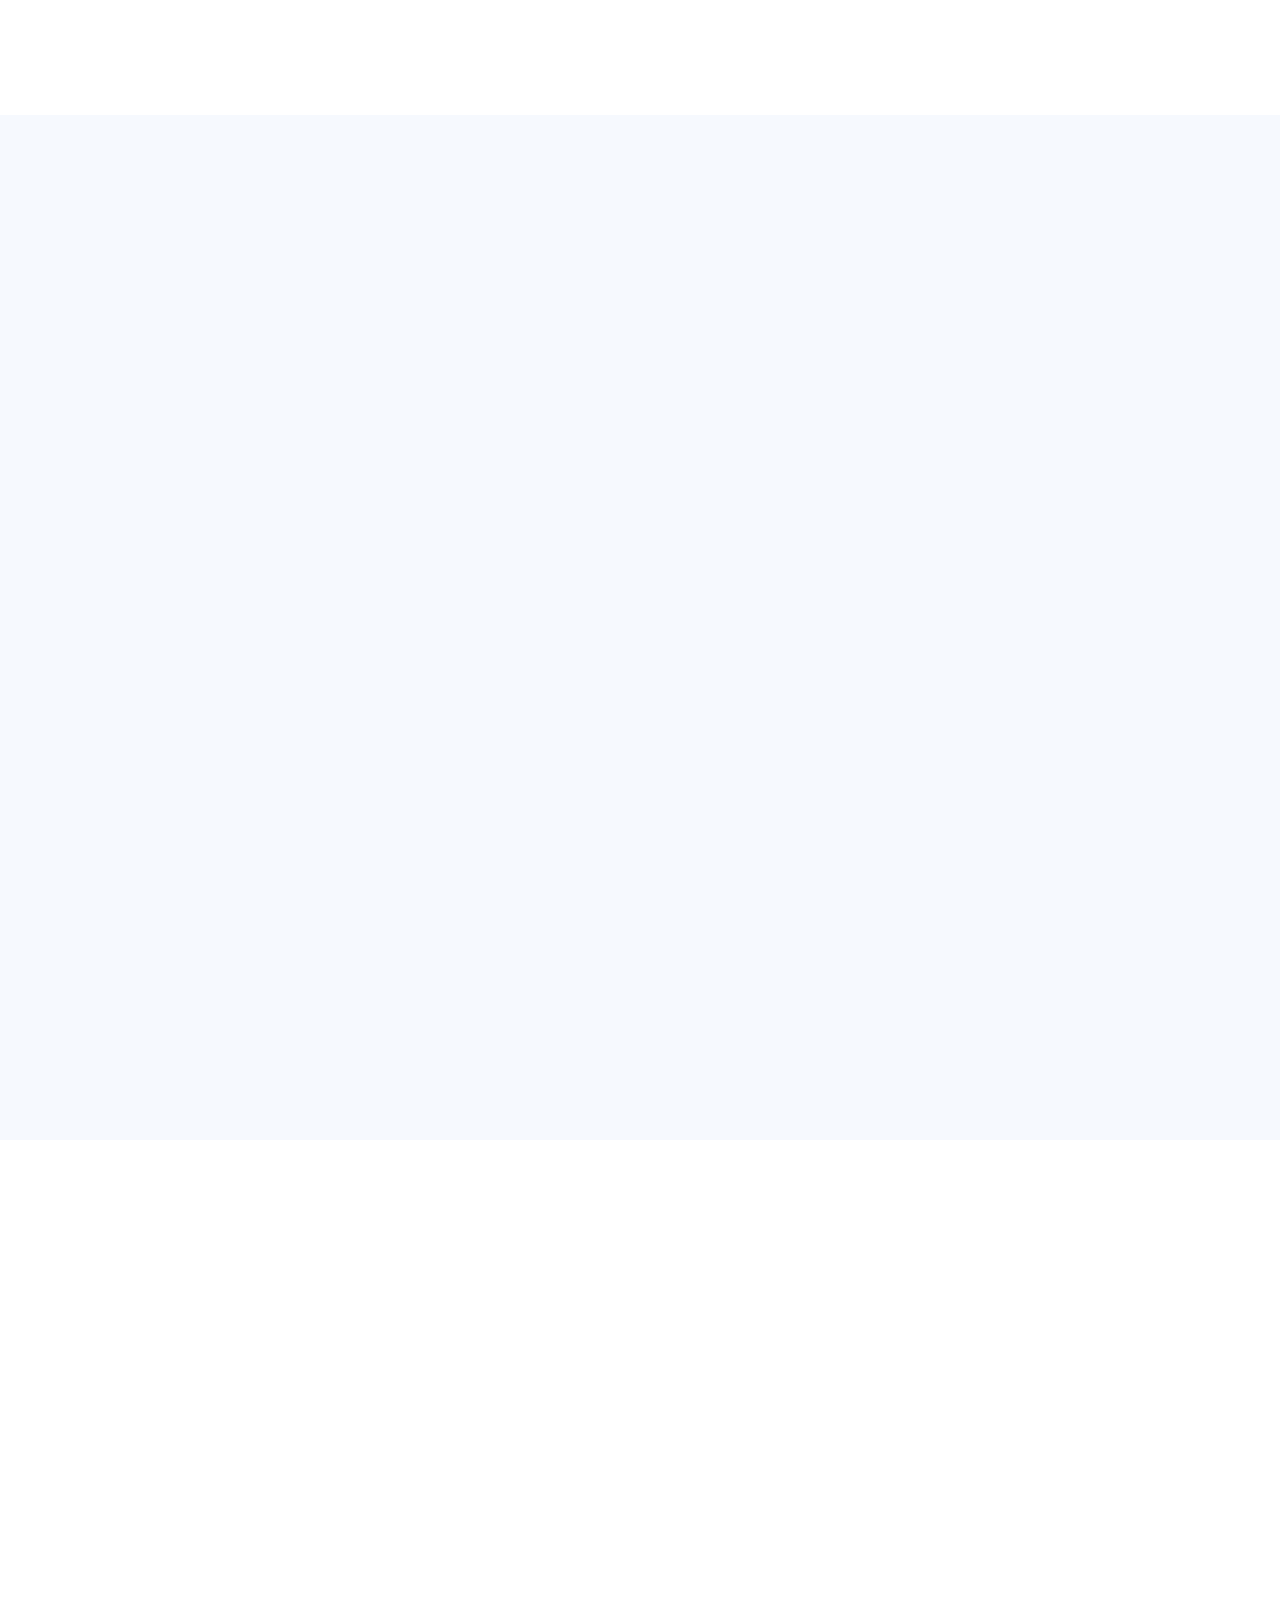
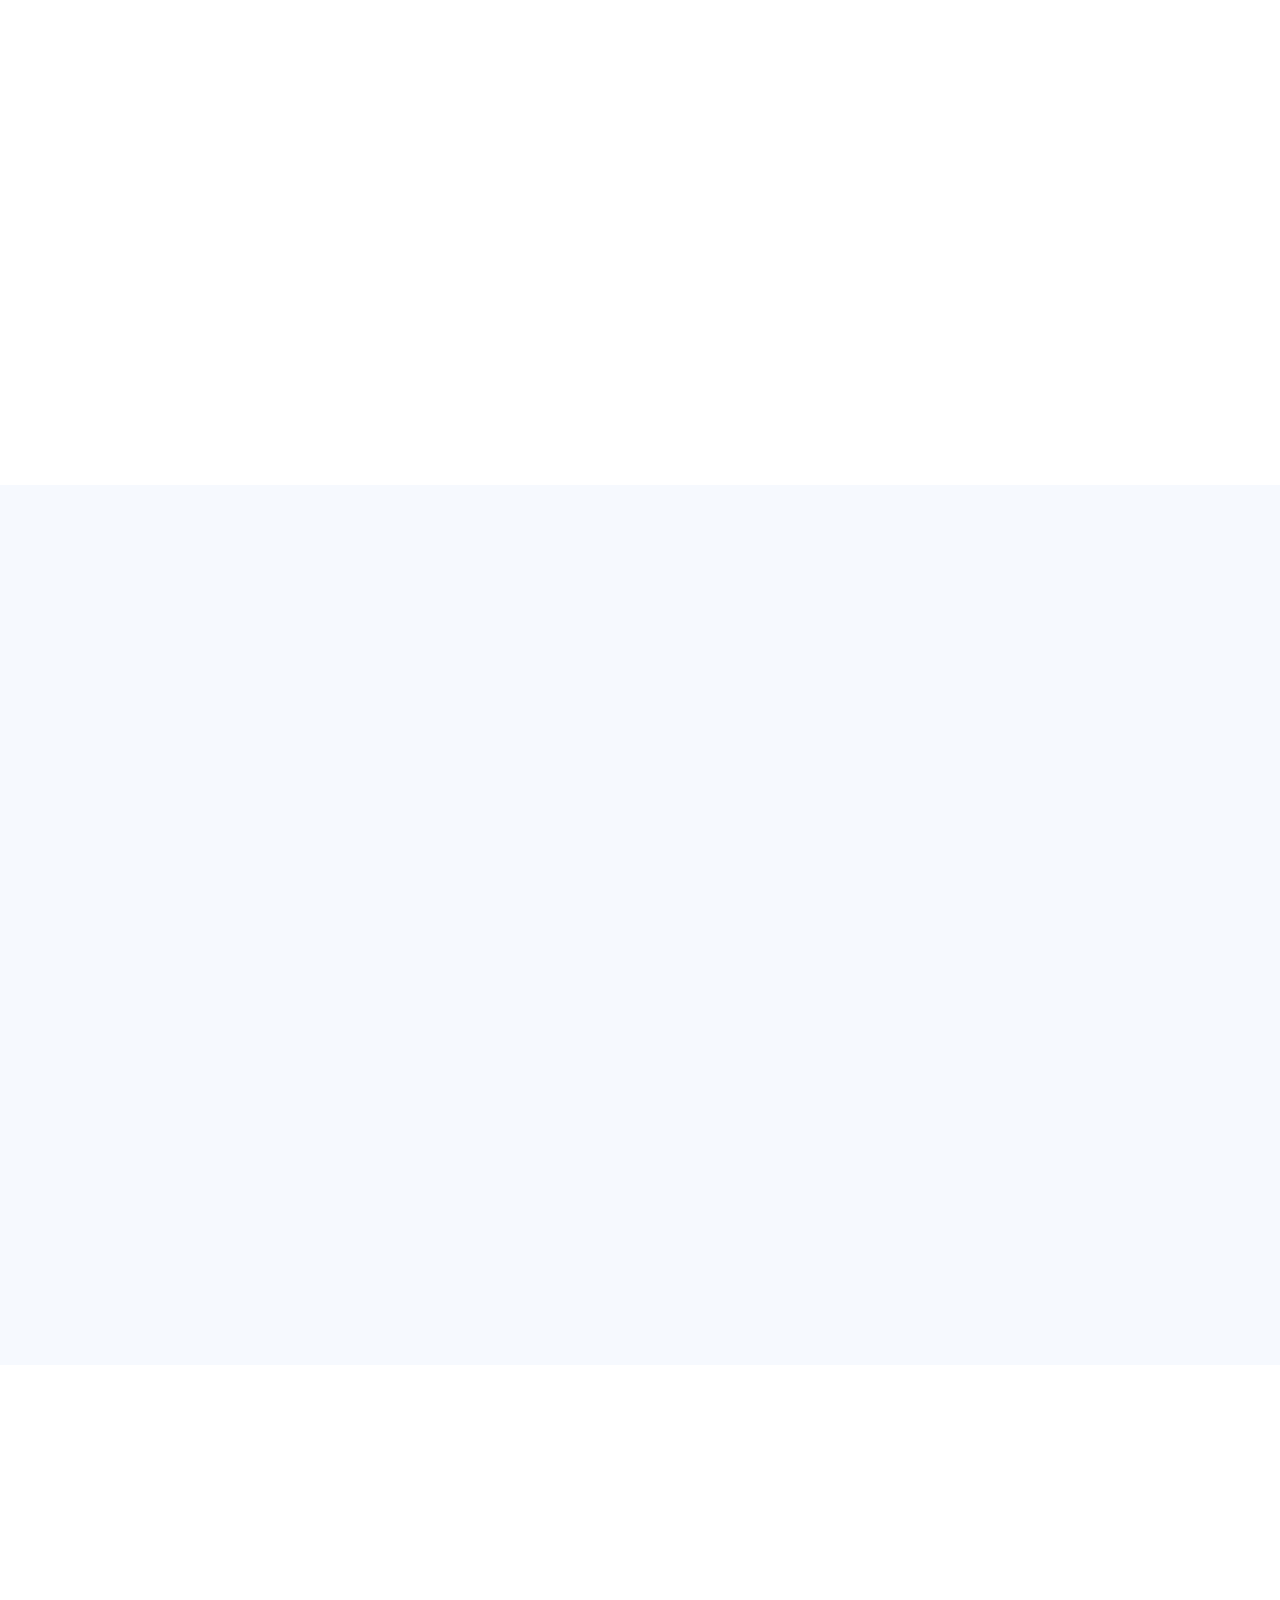
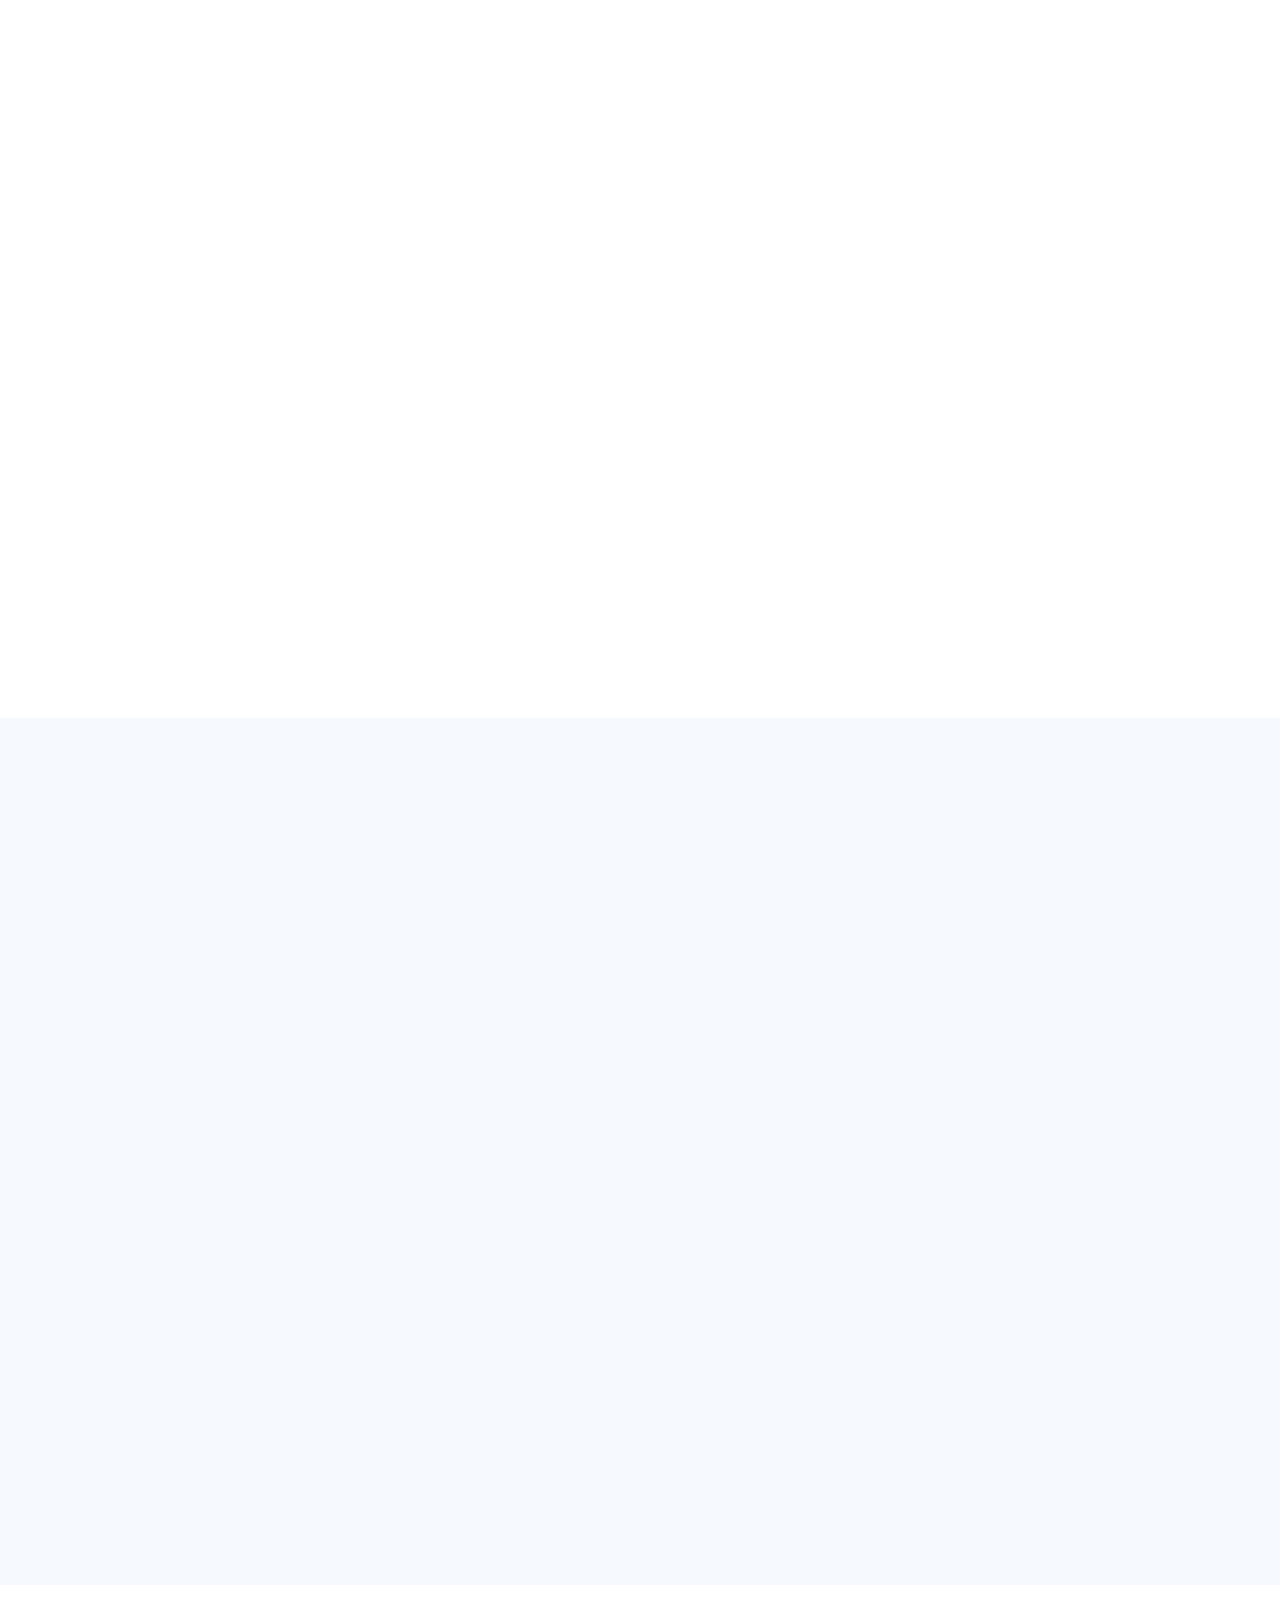
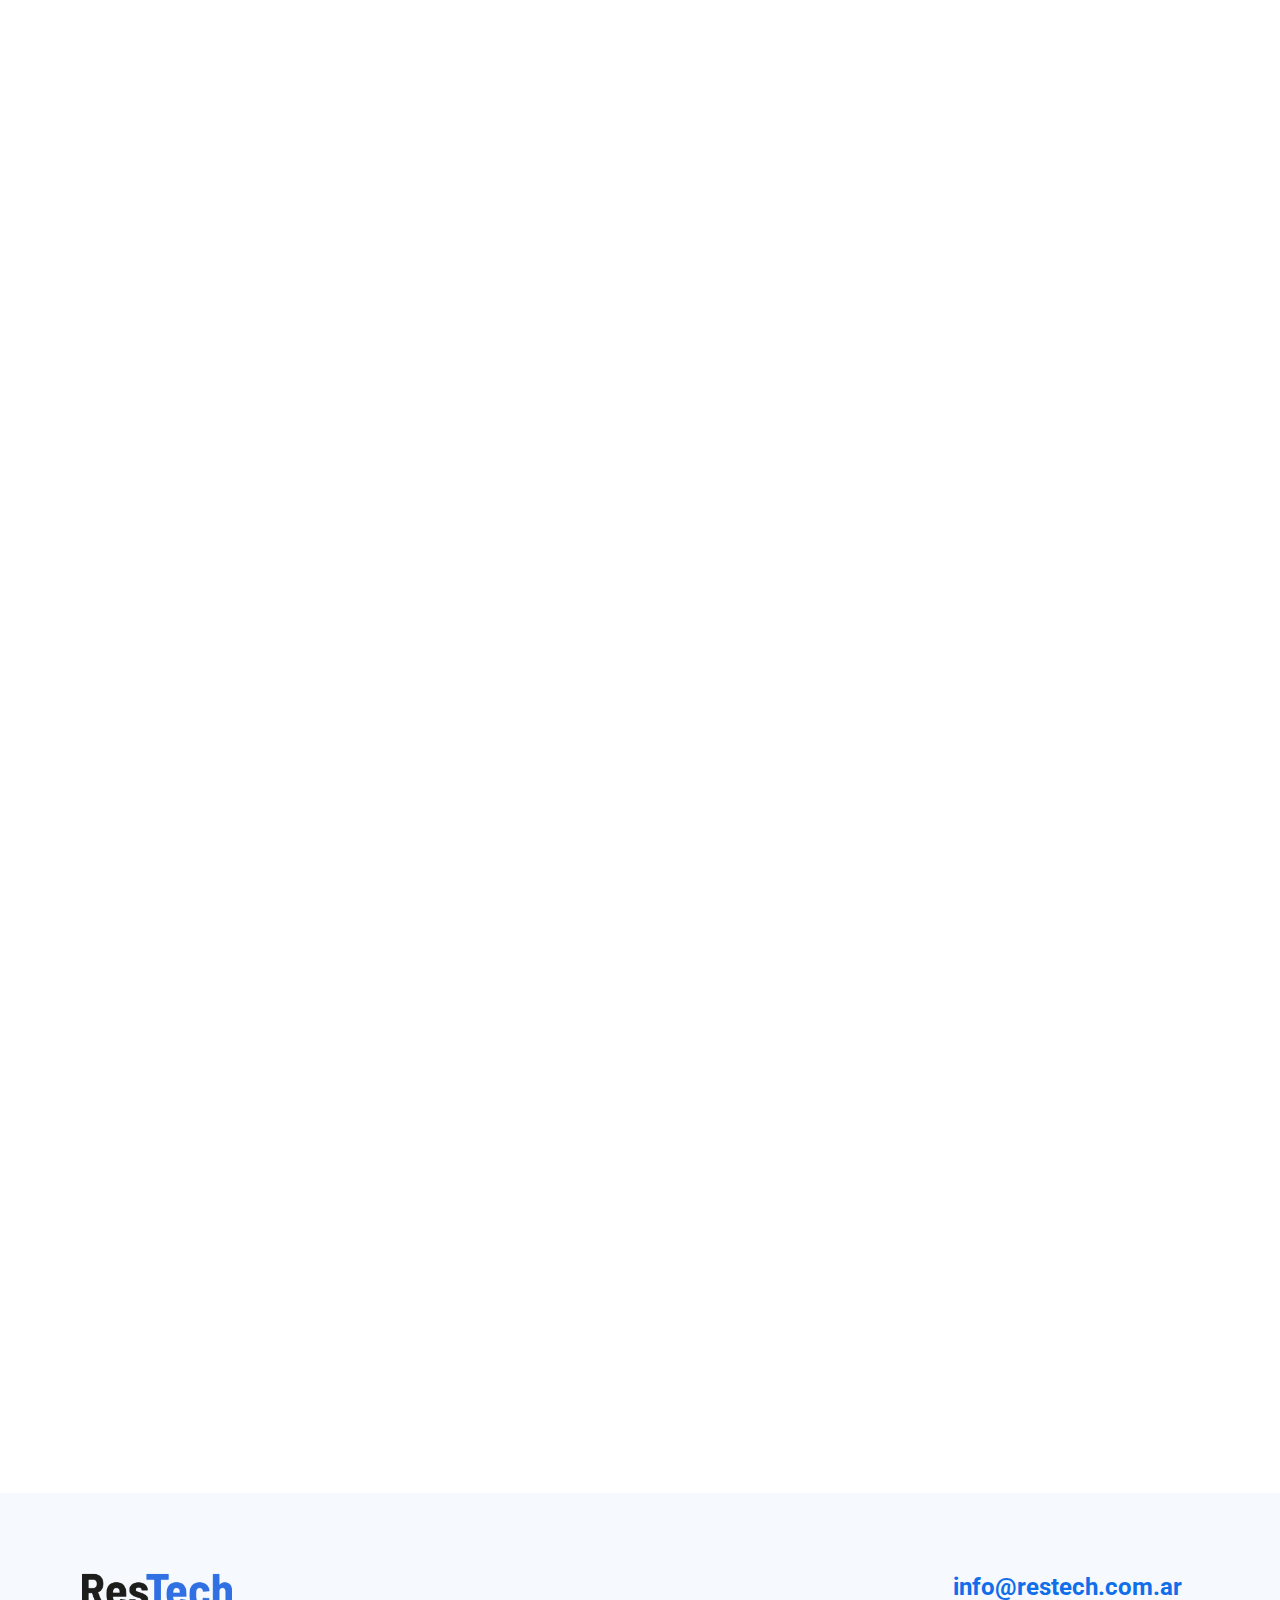
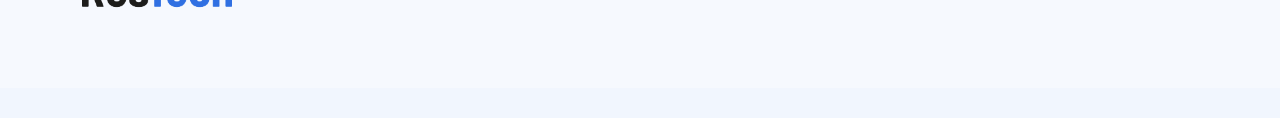
==== commit 68bd15f9: "update" ====
--- a/index.html
+++ b/index.html
@@ -52,7 +52,8 @@
   <!-- ======= Hero Section ======= -->
   <section id="hero" class="d-flex align-items-center">
     <div class="container" data-aos="zoom-out" data-aos-delay="100">
-      <h1 style="font-size: 55px;"><span>Research <br>& Technology</span></h1><br />
+      <div><h1 style="font-size: 55px;"><span>Research</span></h1></div>
+      <div class="titleh1"><h1 style="font-size: 55px;"><span>& Technology</span></h1></div> 
       <p style="font-size: 20px;">Desde 1997 desarrollando <br />aplicativos dirigidos a cubrir <br />las necesidades de los <br />profesionales de la salud</p>
       <div class="d-flex">
         <a href="#contact" class="btn-get-started rounded-pill btn-lg scrollto">CONTACTO</a>
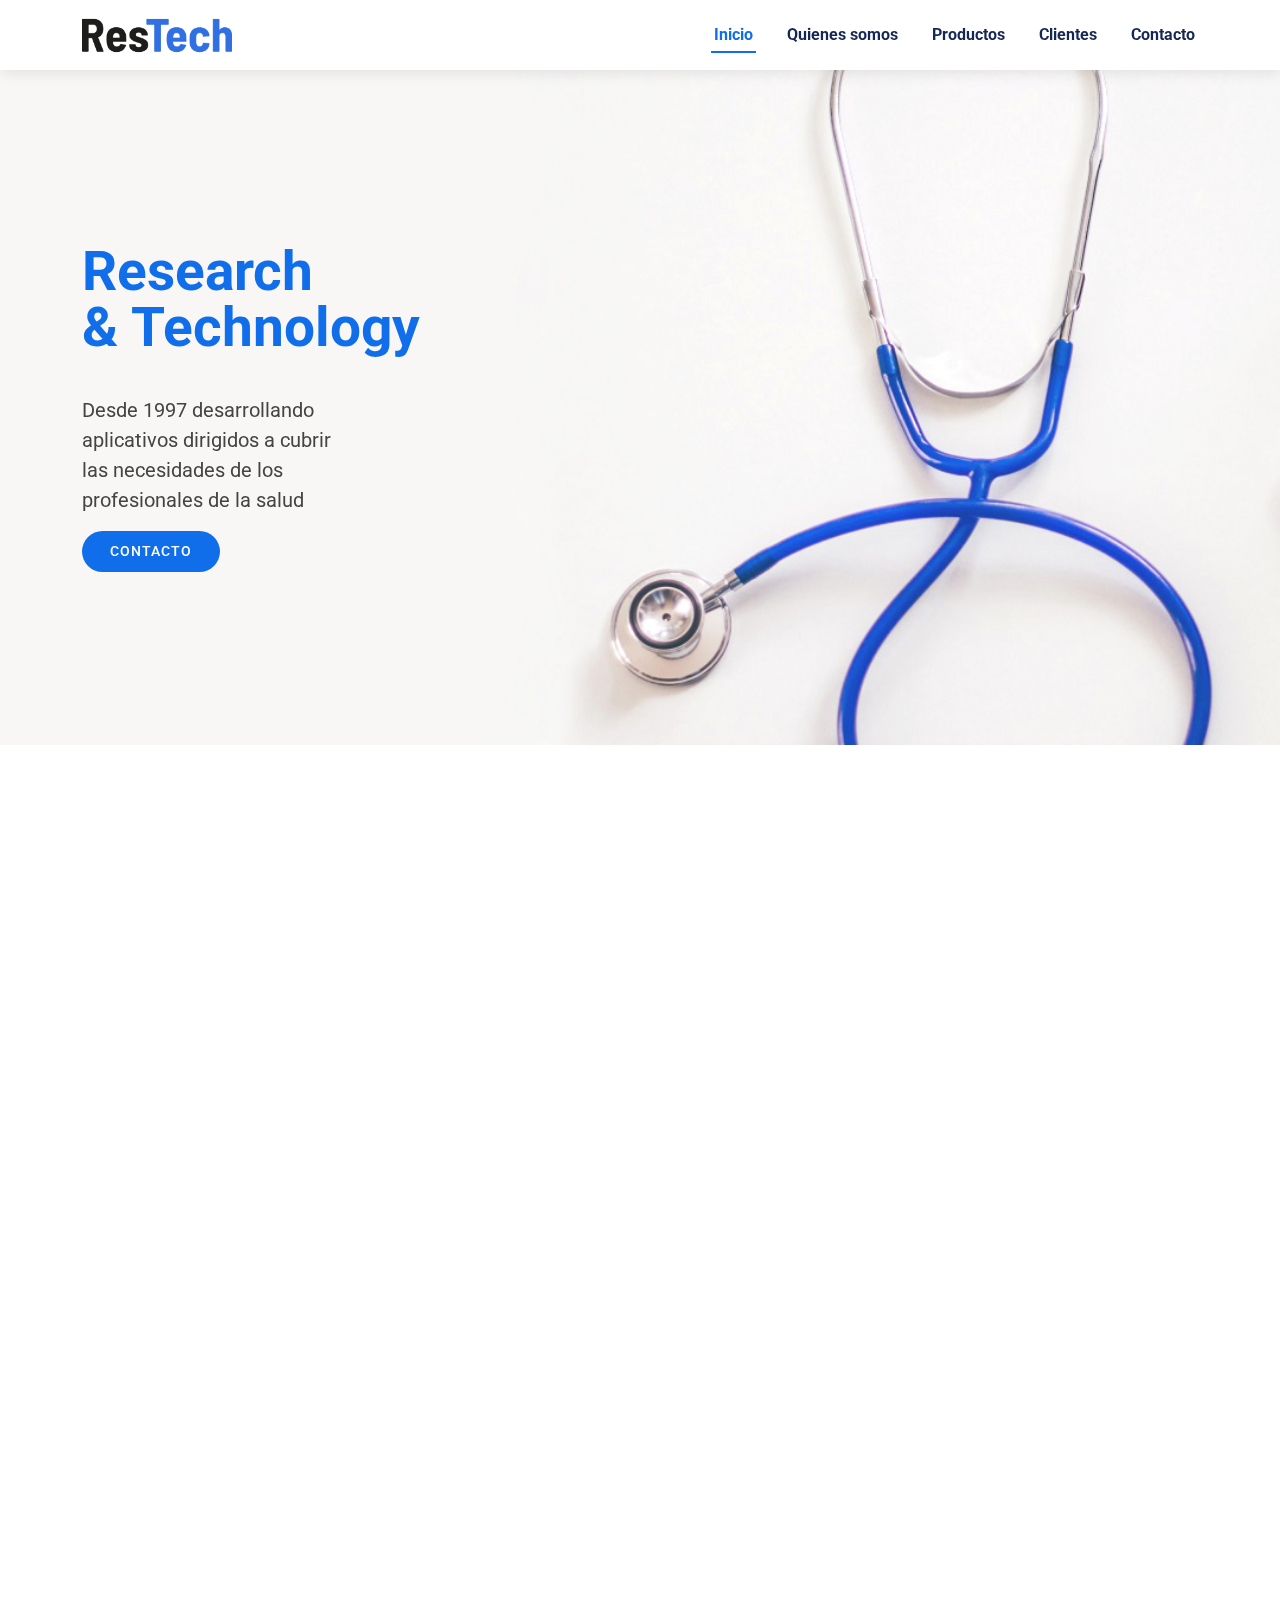
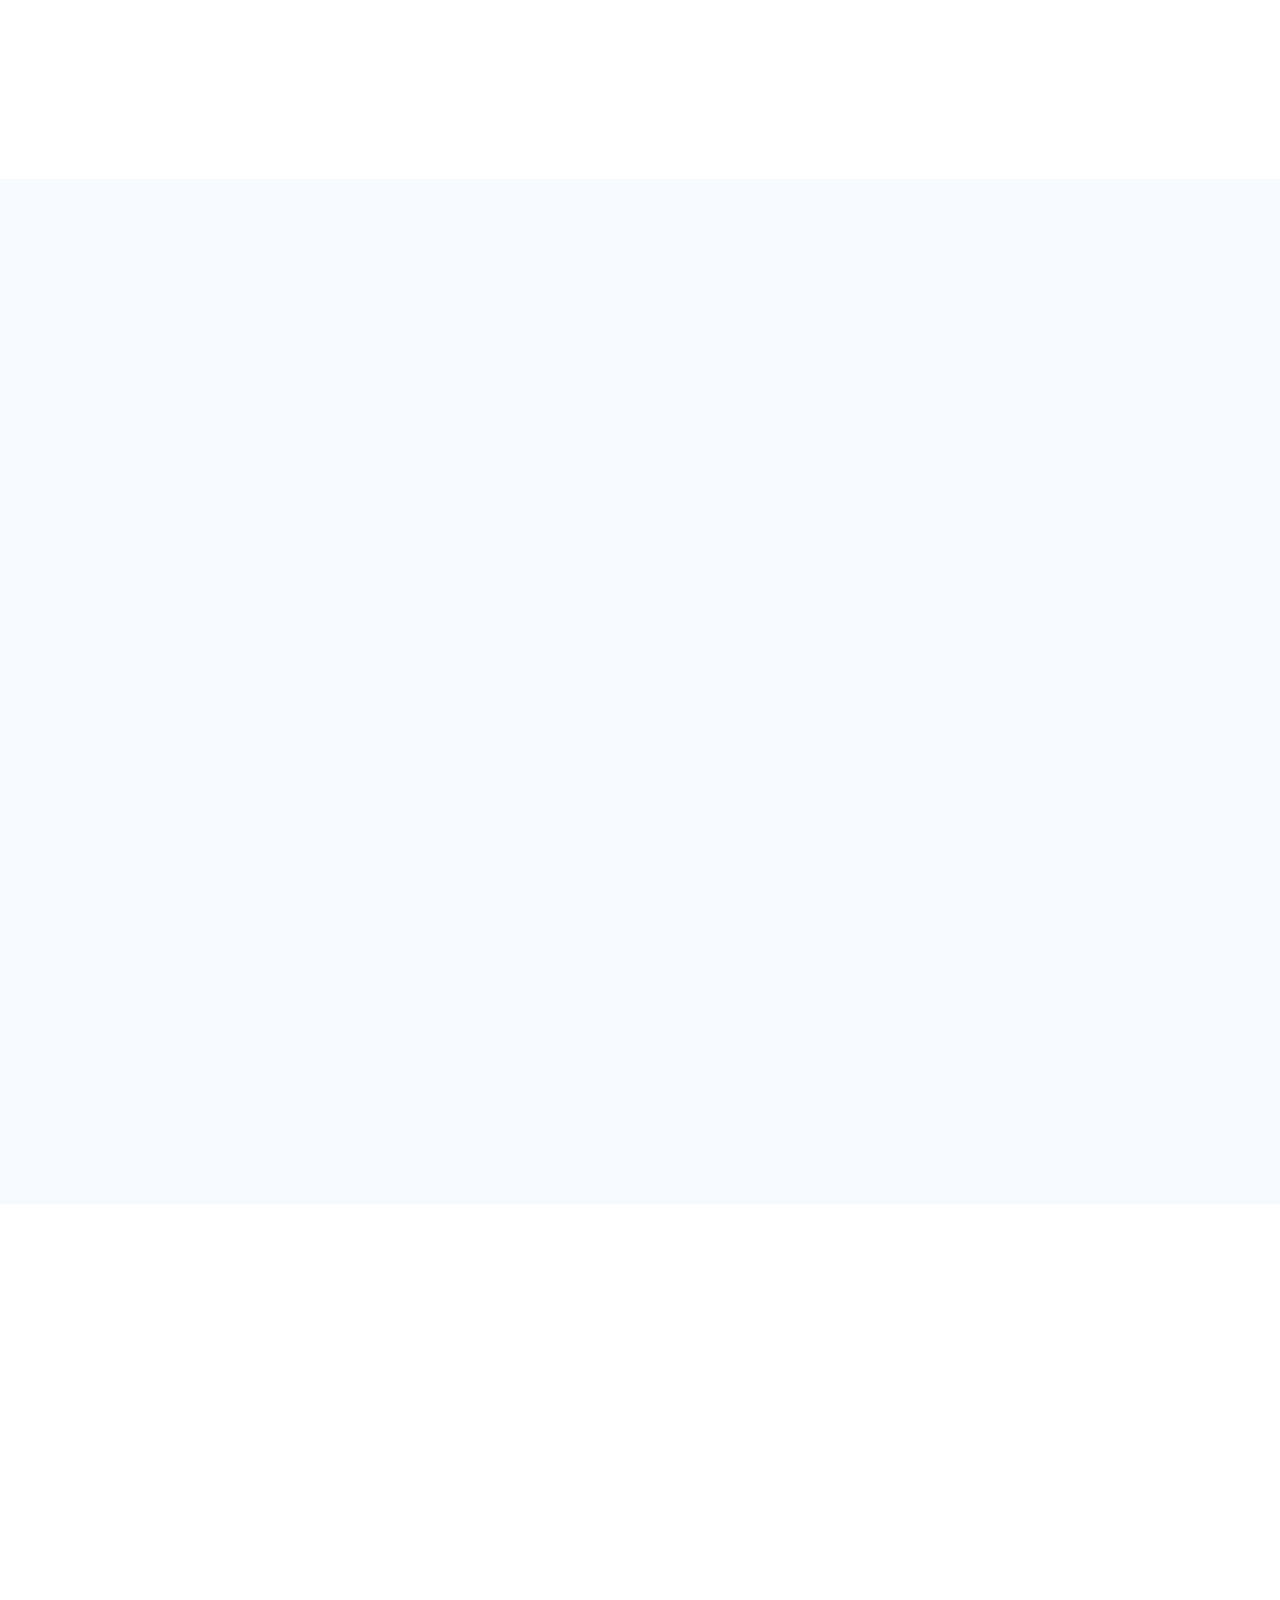
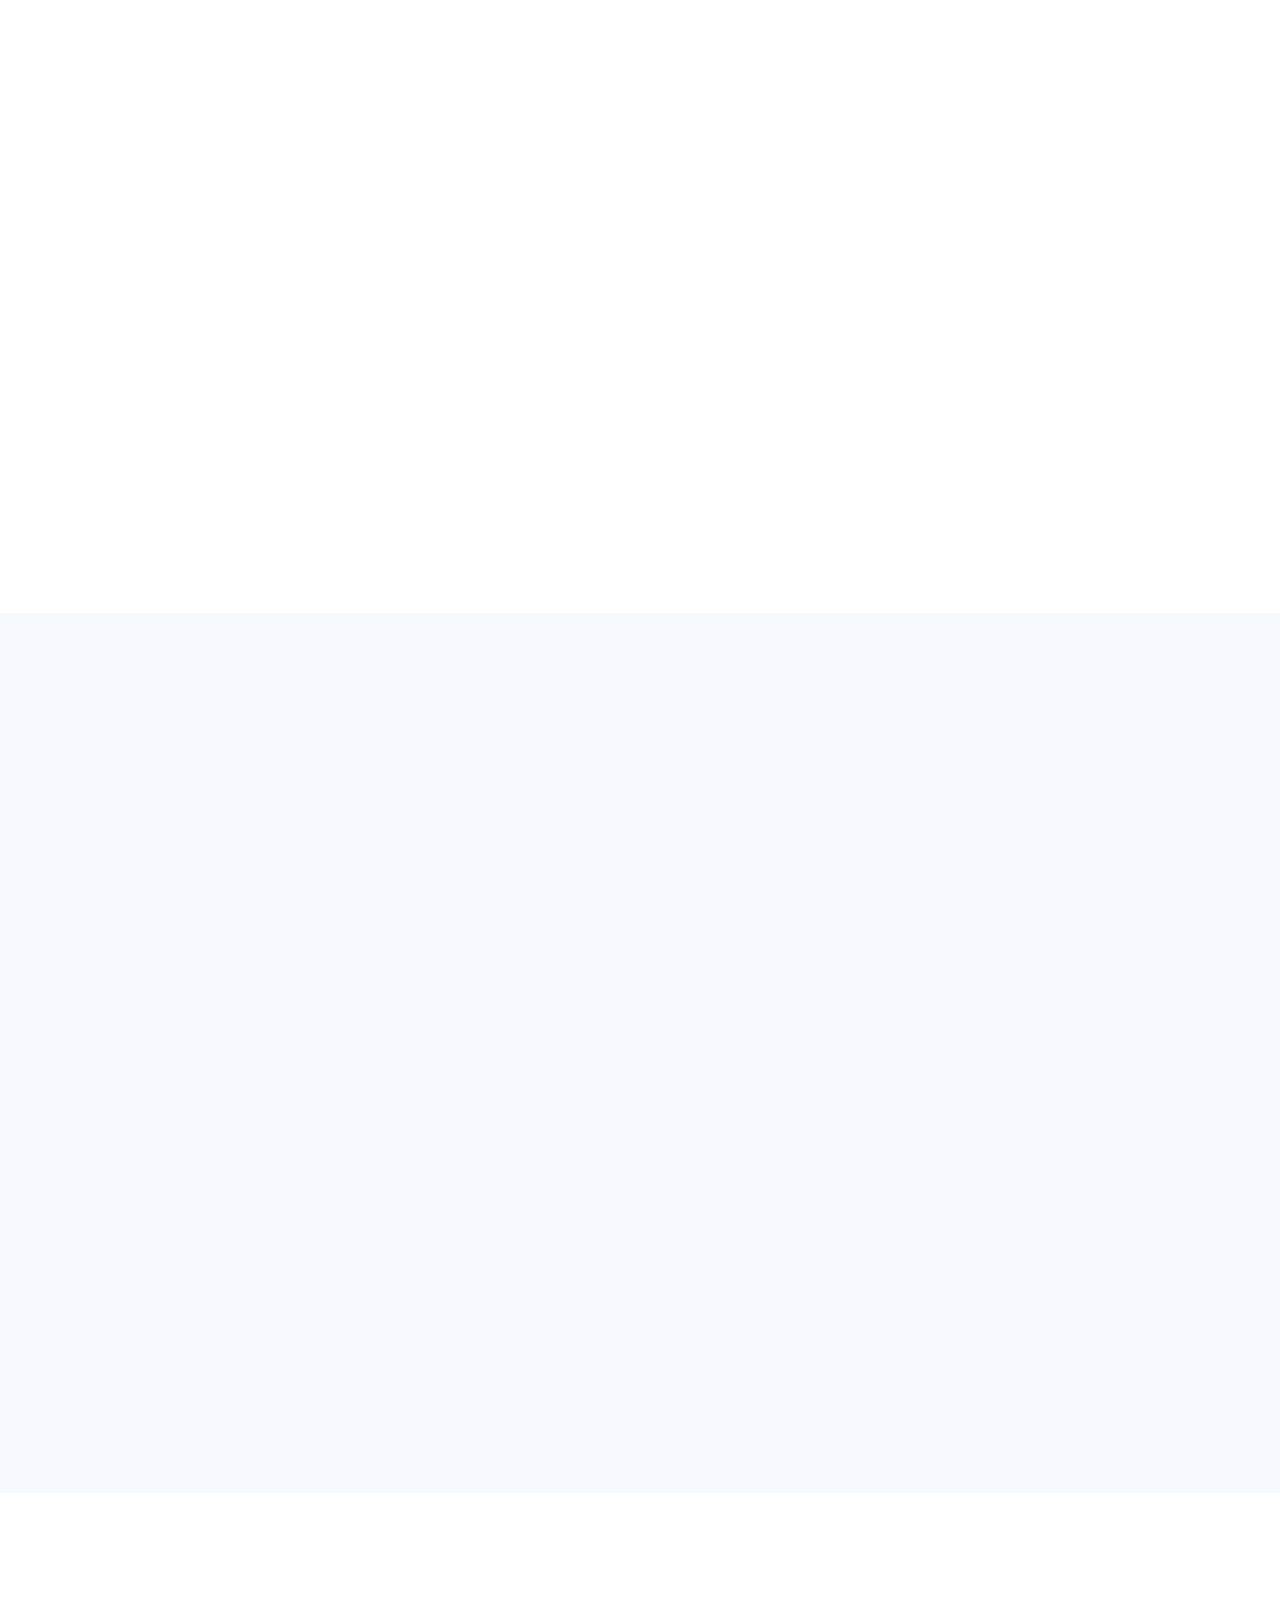
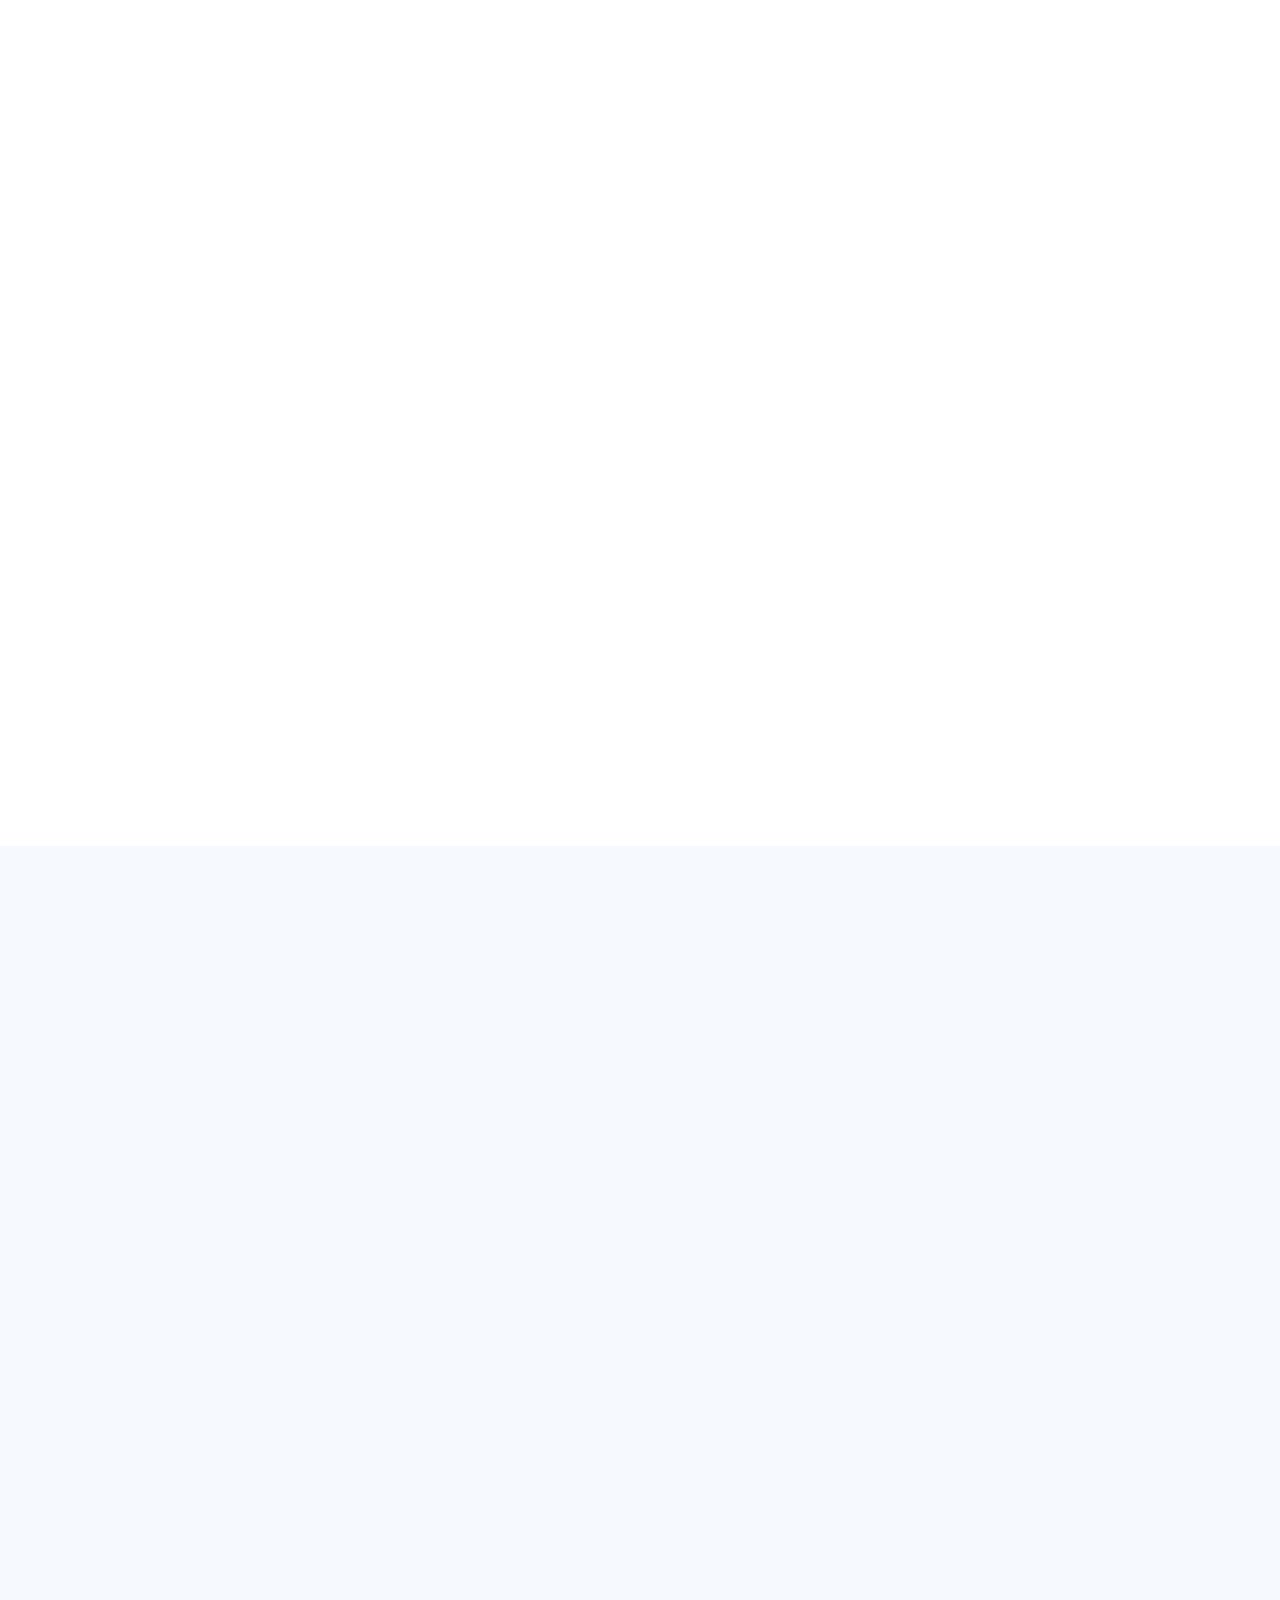
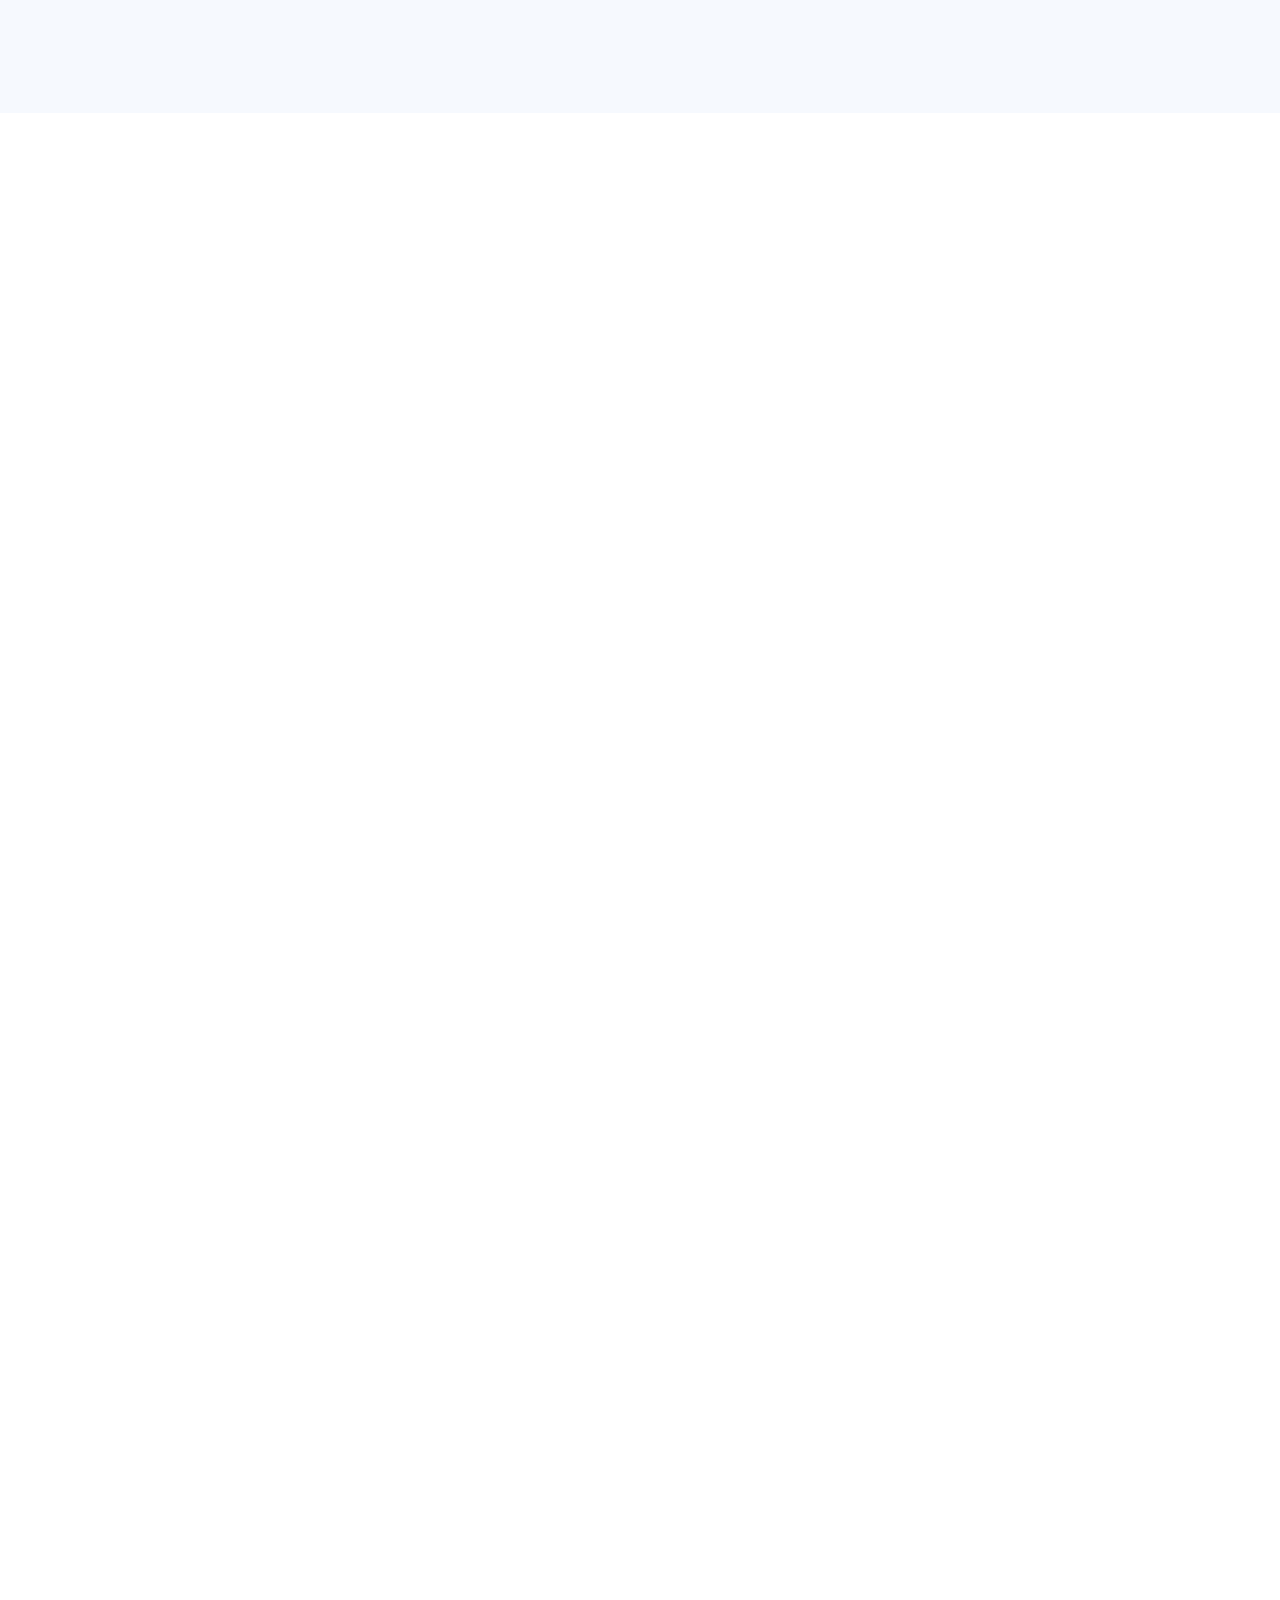
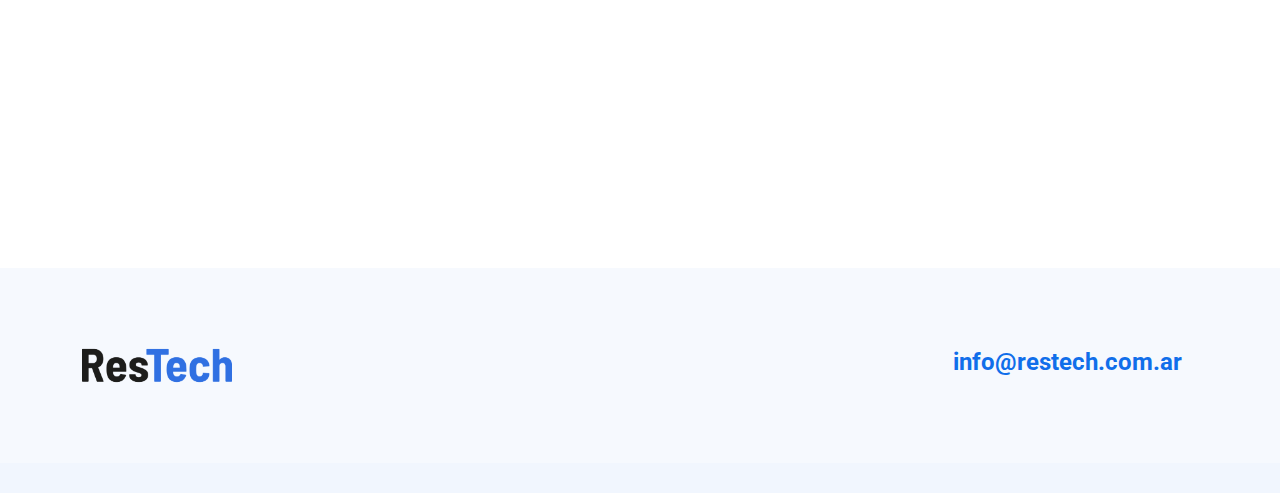
==== commit 893ab005: "update" ====
--- a/index.html
+++ b/index.html
@@ -54,7 +54,7 @@
     <div class="container" data-aos="zoom-out" data-aos-delay="100">
       <div><h1 style="font-size: 55px;"><span>Research</span></h1></div>
       <div class="titleh1"><h1 style="font-size: 55px;"><span>& Technology</span></h1></div> 
-      <p style="font-size: 20px;">Desde 1997 desarrollando <br />aplicativos dirigidos a cubrir <br />las necesidades de los <br />profesionales de la salud</p>
+      <p>Desde 1997 desarrollando <br />aplicativos dirigidos a cubrir <br />las necesidades de los <br />profesionales de la salud</p>
       <div class="d-flex">
         <a href="#contact" class="btn-get-started rounded-pill btn-lg scrollto">CONTACTO</a>
       </div>
@@ -67,11 +67,12 @@
     <section id="about" class="about section-bg">
       <div class="container" data-aos="fade-up">
 
-        <div class="section-title">
+        <div class="section-title mt-5 pt-3">
           <h1>Quiénes somos</h1>
           <p>Rest-Tech es una empresa con más de 25 años de experiencia en el campo de la informática médica y en el de desarrollo de aplicativos dirigidos a cubrir las distintas necesidades de los profesionales de la salud en los siguientes ámbitos:</p>
         </div>
 
+        <div class="aboutIcon">
         <div class="row mt-5">
           <div class="col-lg-4 d-flex align-items-stretch justify-content-center mt-5" data-aos="zoom-in" data-aos-delay="100">
             <div class="icon-box">
@@ -123,7 +124,7 @@
               </div>
             </div>
           </div>
-
+        </div>
           <div class="section-msg mt-5 pt-3">
             <p>Actualmente brindamos soporte on-line los 365 días del año para todas las instituciones de salud que hoy cuentan con nuestros productos</p>
           </div>
@@ -183,14 +184,14 @@
     <section id="services" class="services section-sv">
       <div class="container" data-aos="fade-up">
 
-        <div class="section-title">
+        <div class="section-title mt-5 pt-3">
           <h1>Nuestros productos</h1>
         </div>
 
         <div class="row">
           <div class="col-sm-4 d-flex align-items-stretch justify-content-center mt-5" data-aos="zoom-in" data-aos-delay="100">
               <div class="cv-item">
-                <h1 style="color:#172755; font-weight: bold;">Epi Control Web</h1><br />
+                <h1 style="color:#172755; font-weight: bold;">EPI Control Web</h1><br />
                 <p>EPI Control Web es la evolución de nuestro EpiControl desarrollado sobre una plataforma web que permite el acceso remoto de los usuarios, facilitando el regostro de datos al lado de la cama del paciente.</p>
                 <p>La aplicación se encuentra alojada en servidores en la Nube. Todas las operaciones en los datacenters se realizan bajo estrictas normas de seguridad. El acceso desde su computadora o tableta o celular se realiza siempre mediante una conexión segura HTTPS (encriptada).
                 Contamos con una robusta política de backup de la información para el resguardo de la misma y con monitoreo continuo de los servidores nos permiten asegurar un servicio ininterrumpido las 24hs del dia, los 365 días del año. En esta nueva versión hemos incorporado nuevos conceptos de vigilancia en base a la mejor evidencia disponible y a las ultima recomendaciones realizadas por los organismos internacionales.
@@ -428,22 +429,272 @@
                 <div class="col form-group">
                   <input type="text" name="name" class="form-control" id="name" placeholder="Nombre" required>
                 </div>
+              </div>
+              <div class="row">
                 <div class="col form-group">
-                  <input type="text" class="form-control" name="pais" id="pais" placeholder="País" required>
+                  <input type="text" name="lastName" class="form-control" id="lastName" placeholder="Apellido" required>
+                </div>
+              </div>
+              <div class="row">
+                <div class="col form-group">
+                  <select name="pais" class="form-control">
+                    <option value="Elegir" id="AR" selected>Elegir País</option>
+                    <option value="AF" required>Afganistán</option>
+                    <option value="AL">Albania</option>
+                    <option value="DE">Alemania</option>
+                    <option value="AD">Andorra</option>
+                    <option value="AO">Angola</option>
+                    <option value="AI">Anguilla</option>
+                    <option value="AQ">Antártida</option>
+                    <option value="AG">Antigua y Barbuda</option>
+                    <option value="AN">Antillas Holandesas</option>
+                    <option value="SA">Arabia Saudí</option>
+                    <option value="DZ">Argelia</option>
+                    <option value="AR">Argentina</option>
+                    <option value="AM">Armenia</option>
+                    <option value="AW">Aruba</option>
+                    <option value="AU">Australia</option>
+                    <option value="AT">Austria</option>
+                    <option value="AZ">Azerbaiyán</option>
+                    <option value="BS">Bahamas</option>
+                    <option value="BH">Bahrein</option>
+                    <option value="BD">Bangladesh</option>
+                    <option value="BB">Barbados</option>
+                    <option value="BE">Bélgica</option>
+                    <option value="BZ">Belice</option>
+                    <option value="BJ">Benin</option>
+                    <option value="BM">Bermudas</option>
+                    <option value="BY">Bielorrusia</option>
+                    <option value="MM">Birmania</option>
+                    <option value="BO">Bolivia</option>
+                    <option value="BA">Bosnia y Herzegovina</option>
+                    <option value="BW">Botswana</option>
+                    <option value="BR">Brasil</option>
+                    <option value="BN">Brunei</option>
+                    <option value="BG">Bulgaria</option>
+                    <option value="BF">Burkina Faso</option>
+                    <option value="BI">Burundi</option>
+                    <option value="BT">Bután</option>
+                    <option value="CV">Cabo Verde</option>
+                    <option value="KH">Camboya</option>
+                    <option value="CM">Camerún</option>
+                    <option value="CA">Canadá</option>
+                    <option value="TD">Chad</option>
+                    <option value="CL">Chile</option>
+                    <option value="CN">China</option>
+                    <option value="CY">Chipre</option>
+                    <option value="VA">Ciudad del Vaticano (Santa Sede)</option>
+                    <option value="CO">Colombia</option>
+                    <option value="KM">Comores</option>
+                    <option value="CG">Congo</option>
+                    <option value="CD">Congo, República Democrática del</option>
+                    <option value="KR">Corea</option>
+                    <option value="KP">Corea del Norte</option>
+                    <option value="CI">Costa de Marfíl</option>
+                    <option value="CR">Costa Rica</option>
+                    <option value="HR">Croacia (Hrvatska)</option>
+                    <option value="CU">Cuba</option>
+                    <option value="DK">Dinamarca</option>
+                    <option value="DJ">Djibouti</option>
+                    <option value="DM">Dominica</option>
+                    <option value="EC">Ecuador</option>
+                    <option value="EG">Egipto</option>
+                    <option value="SV">El Salvador</option>
+                    <option value="AE">Emiratos Árabes Unidos</option>
+                    <option value="ER">Eritrea</option>
+                    <option value="SI">Eslovenia</option>
+                    <option value="ES">España</option>
+                    <option value="US">Estados Unidos</option>
+                    <option value="EE">Estonia</option>
+                    <option value="ET">Etiopía</option>
+                    <option value="FJ">Fiji</option>
+                    <option value="PH">Filipinas</option>
+                    <option value="FI">Finlandia</option>
+                    <option value="FR">Francia</option>
+                    <option value="GA">Gabón</option>
+                    <option value="GM">Gambia</option>
+                    <option value="GE">Georgia</option>
+                    <option value="GH">Ghana</option>
+                    <option value="GI">Gibraltar</option>
+                    <option value="GD">Granada</option>
+                    <option value="GR">Grecia</option>
+                    <option value="GL">Groenlandia</option>
+                    <option value="GP">Guadalupe</option>
+                    <option value="GU">Guam</option>
+                    <option value="GT">Guatemala</option>
+                    <option value="GY">Guayana</option>
+                    <option value="GF">Guayana Francesa</option>
+                    <option value="GN">Guinea</option>
+                    <option value="GQ">Guinea Ecuatorial</option>
+                    <option value="GW">Guinea-Bissau</option>
+                    <option value="HT">Haití</option>
+                    <option value="HN">Honduras</option>
+                    <option value="HU">Hungría</option>
+                    <option value="IN">India</option>
+                    <option value="ID">Indonesia</option>
+                    <option value="IQ">Irak</option>
+                    <option value="IR">Irán</option>
+                    <option value="IE">Irlanda</option>
+                    <option value="BV">Isla Bouvet</option>
+                    <option value="CX">Isla de Christmas</option>
+                    <option value="IS">Islandia</option>
+                    <option value="KY">Islas Caimán</option>
+                    <option value="CK">Islas Cook</option>
+                    <option value="CC">Islas de Cocos o Keeling</option>
+                    <option value="FO">Islas Faroe</option>
+                    <option value="HM">Islas Heard y McDonald</option>
+                    <option value="FK">Islas Malvinas</option>
+                    <option value="MP">Islas Marianas del Norte</option>
+                    <option value="MH">Islas Marshall</option>
+                    <option value="UM">Islas menores de Estados Unidos</option>
+                    <option value="PW">Islas Palau</option>
+                    <option value="SB">Islas Salomón</option>
+                    <option value="SJ">Islas Svalbard y Jan Mayen</option>
+                    <option value="TK">Islas Tokelau</option>
+                    <option value="TC">Islas Turks y Caicos</option>
+                    <option value="VI">Islas Vírgenes (EEUU)</option>
+                    <option value="VG">Islas Vírgenes (Reino Unido)</option>
+                    <option value="WF">Islas Wallis y Futuna</option>
+                    <option value="IL">Israel</option>
+                    <option value="IT">Italia</option>
+                    <option value="JM">Jamaica</option>
+                    <option value="JP">Japón</option>
+                    <option value="JO">Jordania</option>
+                    <option value="KZ">Kazajistán</option>
+                    <option value="KE">Kenia</option>
+                    <option value="KG">Kirguizistán</option>
+                    <option value="KI">Kiribati</option>
+                    <option value="KW">Kuwait</option>
+                    <option value="LA">Laos</option>
+                    <option value="LS">Lesotho</option>
+                    <option value="LV">Letonia</option>
+                    <option value="LB">Líbano</option>
+                    <option value="LR">Liberia</option>
+                    <option value="LY">Libia</option>
+                    <option value="LI">Liechtenstein</option>
+                    <option value="LT">Lituania</option>
+                    <option value="LU">Luxemburgo</option>
+                    <option value="MK">Macedonia, Ex-República Yugoslava de</option>
+                    <option value="MG">Madagascar</option>
+                    <option value="MY">Malasia</option>
+                    <option value="MW">Malawi</option>
+                    <option value="MV">Maldivas</option>
+                    <option value="ML">Malí</option>
+                    <option value="MT">Malta</option>
+                    <option value="MA">Marruecos</option>
+                    <option value="MQ">Martinica</option>
+                    <option value="MU">Mauricio</option>
+                    <option value="MR">Mauritania</option>
+                    <option value="YT">Mayotte</option>
+                    <option value="MX">México</option>
+                    <option value="FM">Micronesia</option>
+                    <option value="MD">Moldavia</option>
+                    <option value="MC">Mónaco</option>
+                    <option value="MN">Mongolia</option>
+                    <option value="MS">Montserrat</option>
+                    <option value="MZ">Mozambique</option>
+                    <option value="NA">Namibia</option>
+                    <option value="NR">Nauru</option>
+                    <option value="NP">Nepal</option>
+                    <option value="NI">Nicaragua</option>
+                    <option value="NE">Níger</option>
+                    <option value="NG">Nigeria</option>
+                    <option value="NU">Niue</option>
+                    <option value="NF">Norfolk</option>
+                    <option value="NO">Noruega</option>
+                    <option value="NC">Nueva Caledonia</option>
+                    <option value="NZ">Nueva Zelanda</option>
+                    <option value="OM">Omán</option>
+                    <option value="NL">Países Bajos</option>
+                    <option value="PA">Panamá</option>
+                    <option value="PG">Papúa Nueva Guinea</option>
+                    <option value="PK">Paquistán</option>
+                    <option value="PY">Paraguay</option>
+                    <option value="PE">Perú</option>
+                    <option value="PN">Pitcairn</option>
+                    <option value="PF">Polinesia Francesa</option>
+                    <option value="PL">Polonia</option>
+                    <option value="PT">Portugal</option>
+                    <option value="PR">Puerto Rico</option>
+                    <option value="QA">Qatar</option>
+                    <option value="UK">Reino Unido</option>
+                    <option value="CF">República Centroafricana</option>
+                    <option value="CZ">República Checa</option>
+                    <option value="ZA">República de Sudáfrica</option>
+                    <option value="DO">República Dominicana</option>
+                    <option value="SK">República Eslovaca</option>
+                    <option value="RE">Reunión</option>
+                    <option value="RW">Ruanda</option>
+                    <option value="RO">Rumania</option>
+                    <option value="RU">Rusia</option>
+                    <option value="EH">Sahara Occidental</option>
+                    <option value="KN">Saint Kitts y Nevis</option>
+                    <option value="WS">Samoa</option>
+                    <option value="AS">Samoa Americana</option>
+                    <option value="SM">San Marino</option>
+                    <option value="VC">San Vicente y Granadinas</option>
+                    <option value="SH">Santa Helena</option>
+                    <option value="LC">Santa Lucía</option>
+                    <option value="ST">Santo Tomé y Príncipe</option>
+                    <option value="SN">Senegal</option>
+                    <option value="SC">Seychelles</option>
+                    <option value="SL">Sierra Leona</option>
+                    <option value="SG">Singapur</option>
+                    <option value="SY">Siria</option>
+                    <option value="SO">Somalia</option>
+                    <option value="LK">Sri Lanka</option>
+                    <option value="PM">St Pierre y Miquelon</option>
+                    <option value="SZ">Suazilandia</option>
+                    <option value="SD">Sudán</option>
+                    <option value="SE">Suecia</option>
+                    <option value="CH">Suiza</option>
+                    <option value="SR">Surinam</option>
+                    <option value="TH">Tailandia</option>
+                    <option value="TW">Taiwán</option>
+                    <option value="TZ">Tanzania</option>
+                    <option value="TJ">Tayikistán</option>
+                    <option value="TF">Territorios franceses del Sur</option>
+                    <option value="TP">Timor Oriental</option>
+                    <option value="TG">Togo</option>
+                    <option value="TO">Tonga</option>
+                    <option value="TT">Trinidad y Tobago</option>
+                    <option value="TN">Túnez</option>
+                    <option value="TM">Turkmenistán</option>
+                    <option value="TR">Turquía</option>
+                    <option value="TV">Tuvalu</option>
+                    <option value="UA">Ucrania</option>
+                    <option value="UG">Uganda</option>
+                    <option value="UY">Uruguay</option>
+                    <option value="UZ">Uzbekistán</option>
+                    <option value="VU">Vanuatu</option>
+                    <option value="VE">Venezuela</option>
+                    <option value="VN">Vietnam</option>
+                    <option value="YE">Yemen</option>
+                    <option value="YU">Yugoslavia</option>
+                    <option value="ZM">Zambia</option>
+                    <option value="ZW">Zimbabue</option>
+                    </select>
                 </div>
               </div>
               <div class="row">
                 <div class="col form-group">
                   <input type="text" name="provincia" class="form-control" id="provincia" placeholder="Provincia" required>
                 </div>
+              </div>
+              <div class="row">
                 <div class="col form-group">
                   <input type="text" class="form-control" name="ciudad" id="ciudad" placeholder="Ciudad" required>
                 </div>
               </div>
               <div class="row">
-                <div class="col form-group">
-                  <input type="tel" name="telefono" class="form-control" id="telefono" placeholder="Teléfono" required>
-                </div>
+                <div class="col-3 form-group">
+                  <input type="tel" name="area" class="form-control" id="area" placeholder="Cod. Area" required>
+                </div>
+                <div class="col-9 form-group">
+                  <input type="tel" name="telefono" class="form-control" id="telefono" placeholder="Teléfono móvil" required>
+                </div>
+              </div>
+              <div class="row">
                 <div class="col form-group">
                   <input type="text" class="form-control" name="institucion" id="institucion" placeholder="Institución" required>
                 </div>
@@ -464,7 +715,7 @@
                 <div class="error-message"></div>
                 <div class="sent-message">Su mensaje fue enviado. Muchas gracias!</div>
               </div>
-              <div class="text-center"><button type="submit" class="btn-get-started rounded-pill btn-lg scrollto px-5">Enviar</button></div>
+              <div class="text-center"><button type="submit" class="btn-get-started rounded-pill btn-lg scrollto px-5">ENVIAR</button></div>
             </form>
           </div>
         </div>
--- a/assets/css/style.css
+++ b/assets/css/style.css
@@ -445,14 +445,14 @@
 #hero {
   width: 100%;
   height: 75vh;
-  background: url("../img/retocada.jpg") top left;
+  background: url("../img/retocada.jpg") top;
   background-size: cover;
   position: relative;
 }
 
 #hero:before {
   content: "";
-  background: rgba(255, 255, 255, 0.6);
+  background: rgba(255, 255, 255, 0.1);
   position: absolute;
   bottom: 0;
   top: 0;
@@ -462,6 +462,11 @@
 
 #hero .container {
   position: relative;
+}
+
+#hero p {
+  font-size: 20px;
+  margin-top: 40px;
 }
 
 #hero h1 {
@@ -549,6 +554,10 @@
   }
   #hero .btn-get-started, #hero .btn-watch-video {
     font-size: 13px;
+  }
+  .titleh1 {
+    font-size: 28px;
+    margin: 20px 0 20px 0;
   }
 }
 
@@ -804,6 +813,14 @@
   font-weight: 700;
 }
 
+@media (min-width: 1024px) {
+  .aboutIcon {
+    width: 80%;
+    text-align: center;
+    margin: auto;
+  }
+}
+
 /*--------------------------------------------------------------
 # EpiDownload
 --------------------------------------------------------------*/
@@ -816,7 +833,7 @@
 }
 
 .epidownload h1{
-  font-size: 30px;
+  font-size: 22px;
   font-weight: bold;
   color:#172755;
 }
@@ -899,7 +916,7 @@
 }
 
 .section-cv ul {
-  text-align: justify;
+  text-align: left;
 }
 
 .btn {
@@ -979,6 +996,7 @@
   transition: opacity 400ms ease-in;
 }
 .close {
+  font-family: Verdana, Geneva, Tahoma, sans-serif;
 	background: #606061;
 	color: #FFFFFF;
 	line-height: 25px;
@@ -1037,7 +1055,7 @@
 
 #imageMedical:before {
   content: "";
-  background: rgba(255, 255, 255, 0.6);
+  background: rgba(255, 255, 255,);
   position: absolute;
   bottom: 0;
   top: 0;
@@ -1504,6 +1522,10 @@
   padding: 20px 0 30px 0;
 }
 
+.contact .form-control {
+  text-transform:uppercase;
+}
+
 @media (min-width: 1024px) {
   .box-mail {
     width: 50%;
@@ -1824,4 +1846,14 @@
     text-align: center;
     padding: 2px 0;
   }
-}
+  #footer .footer-top .footer-contact {
+    margin: 0 auto 0 auto;
+    text-align: center;
+  }
+  #footer .footer-top {
+    background-color: #F6F9FE;
+  }
+  #footer .footer-top .footer-links {
+    margin-bottom: 0px;
+  }
+}
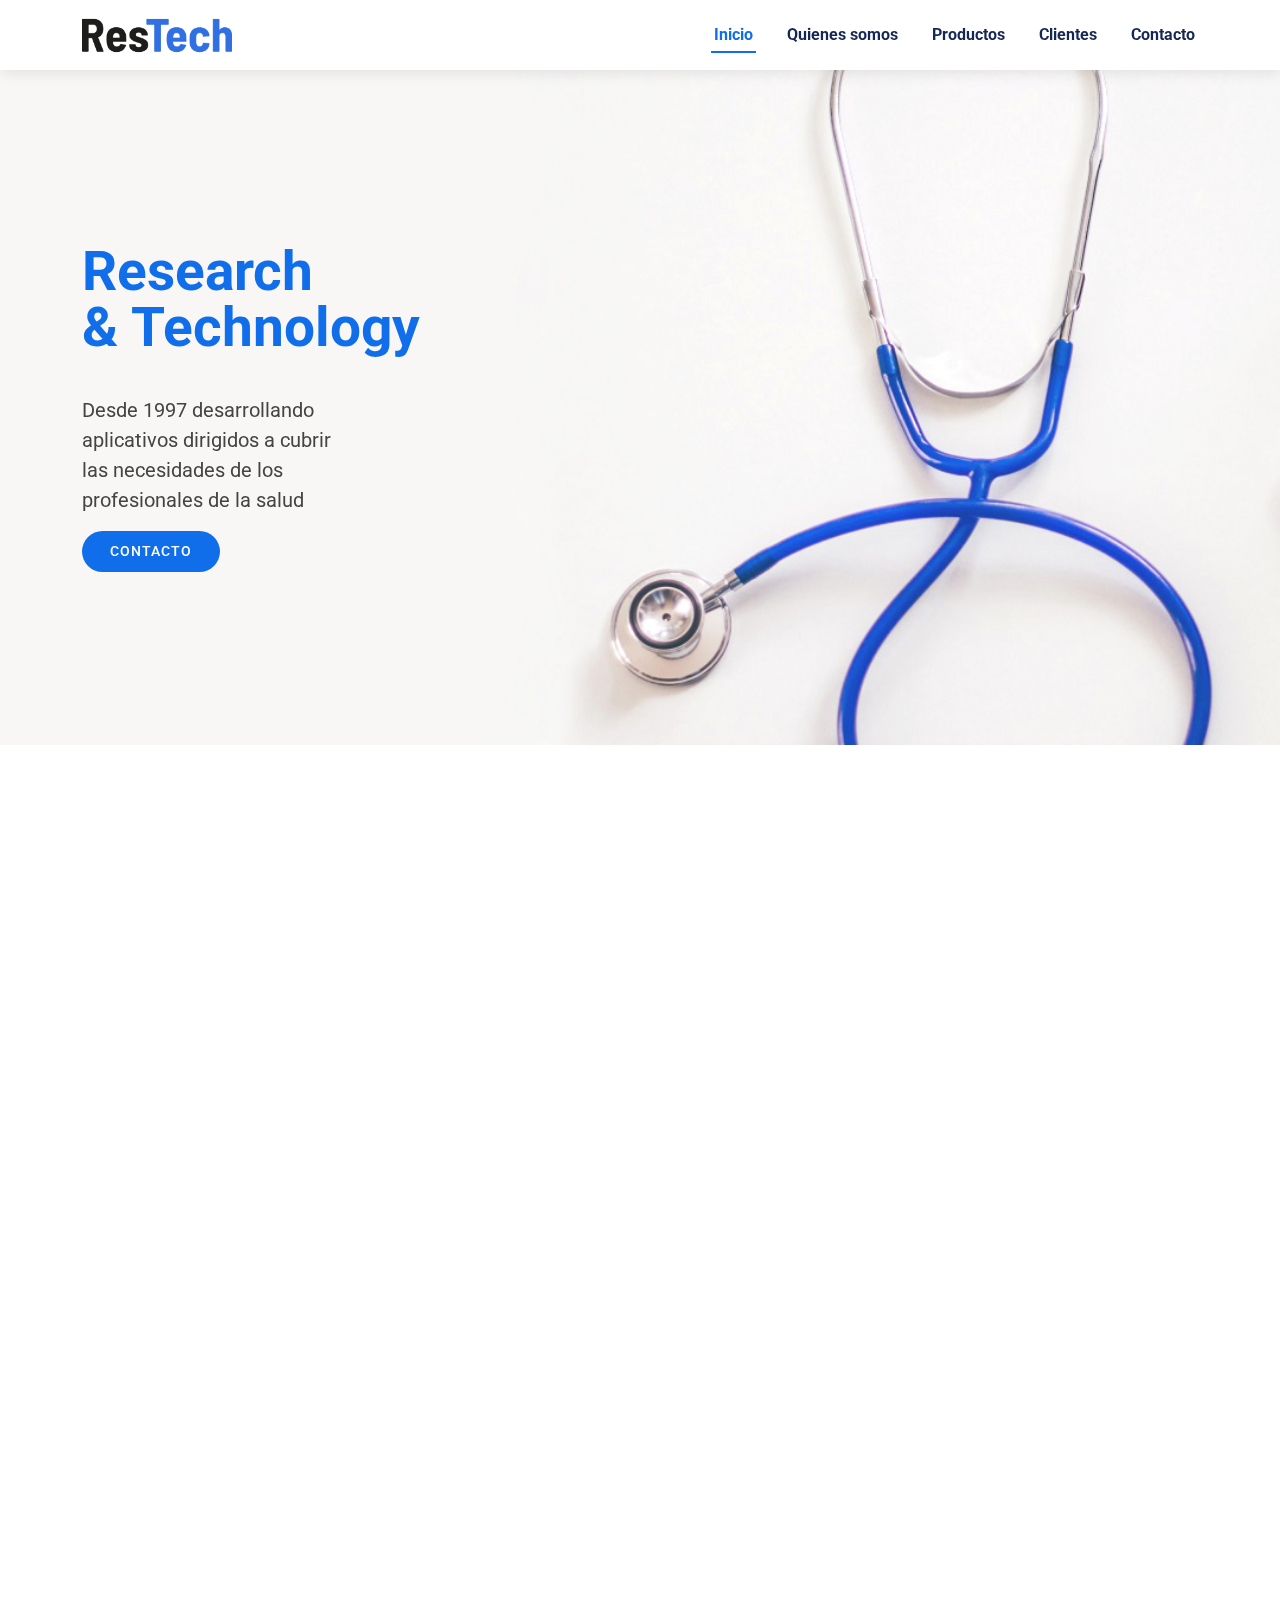
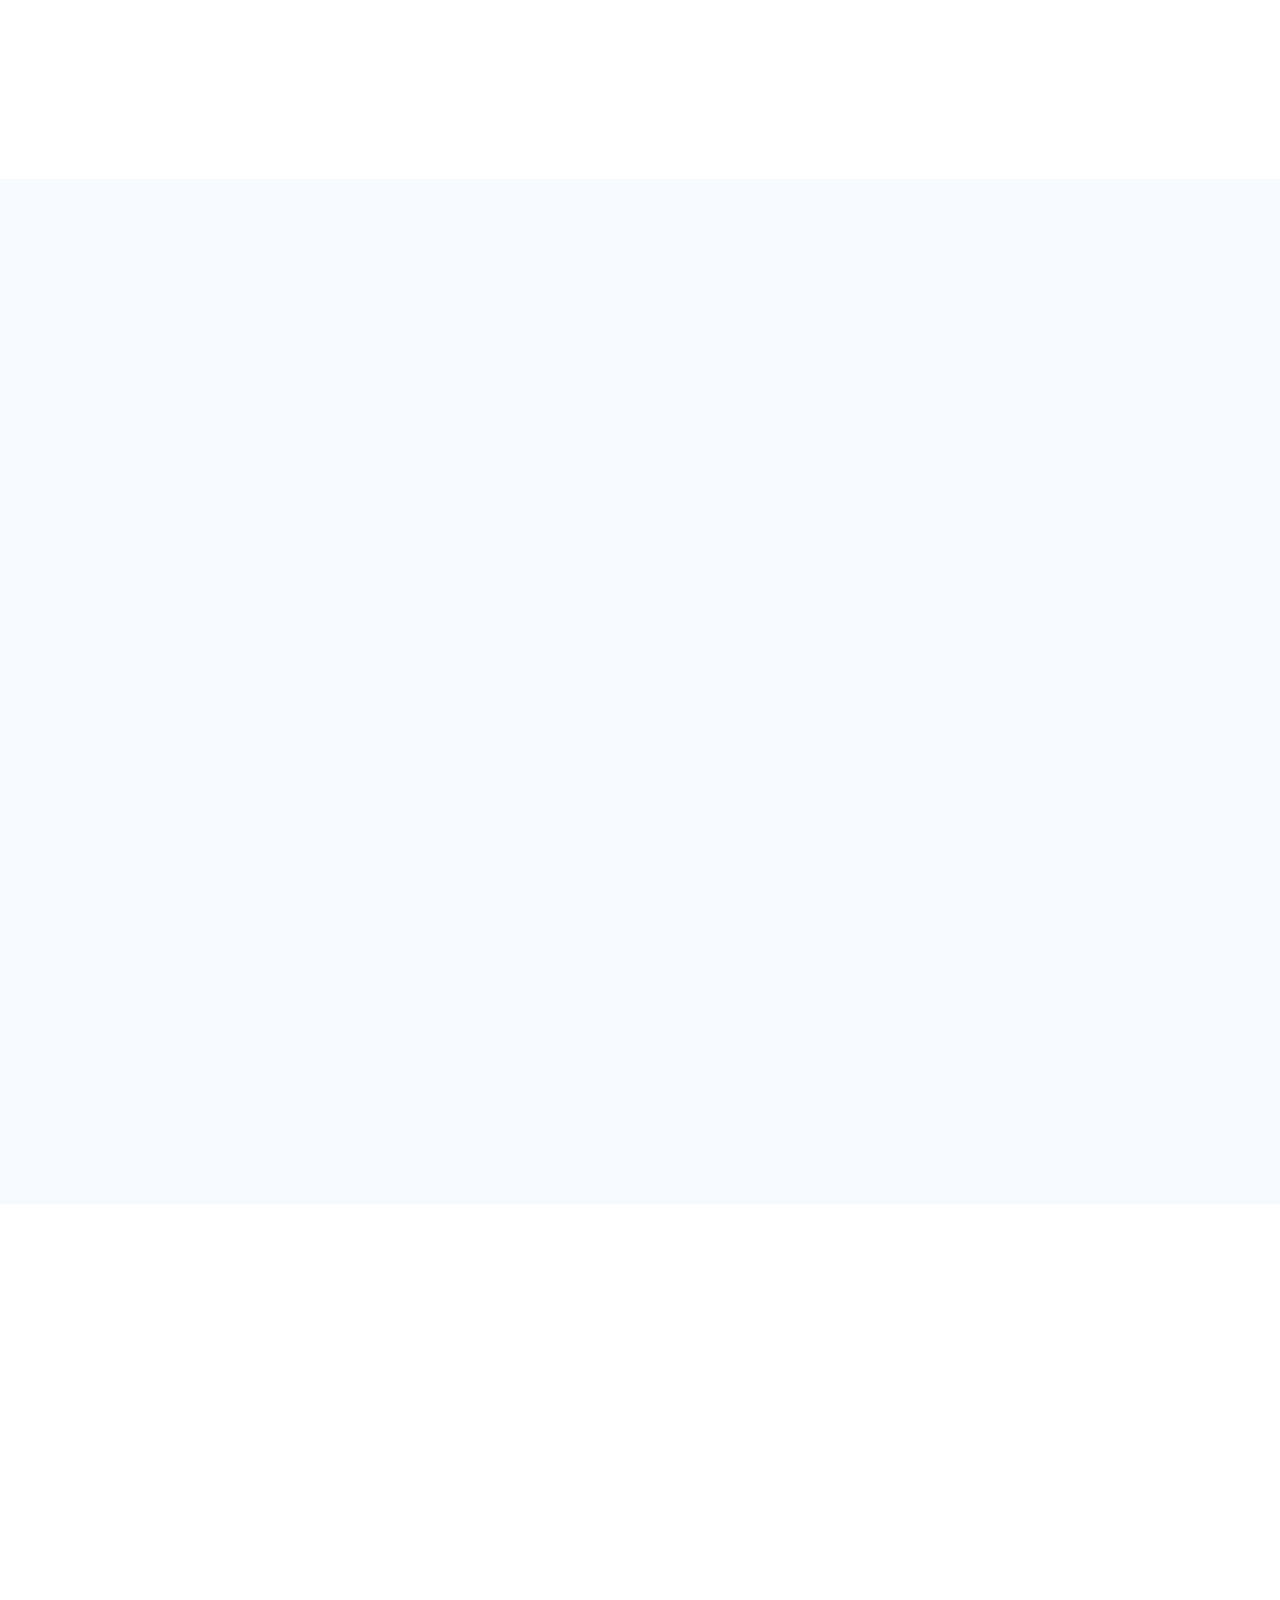
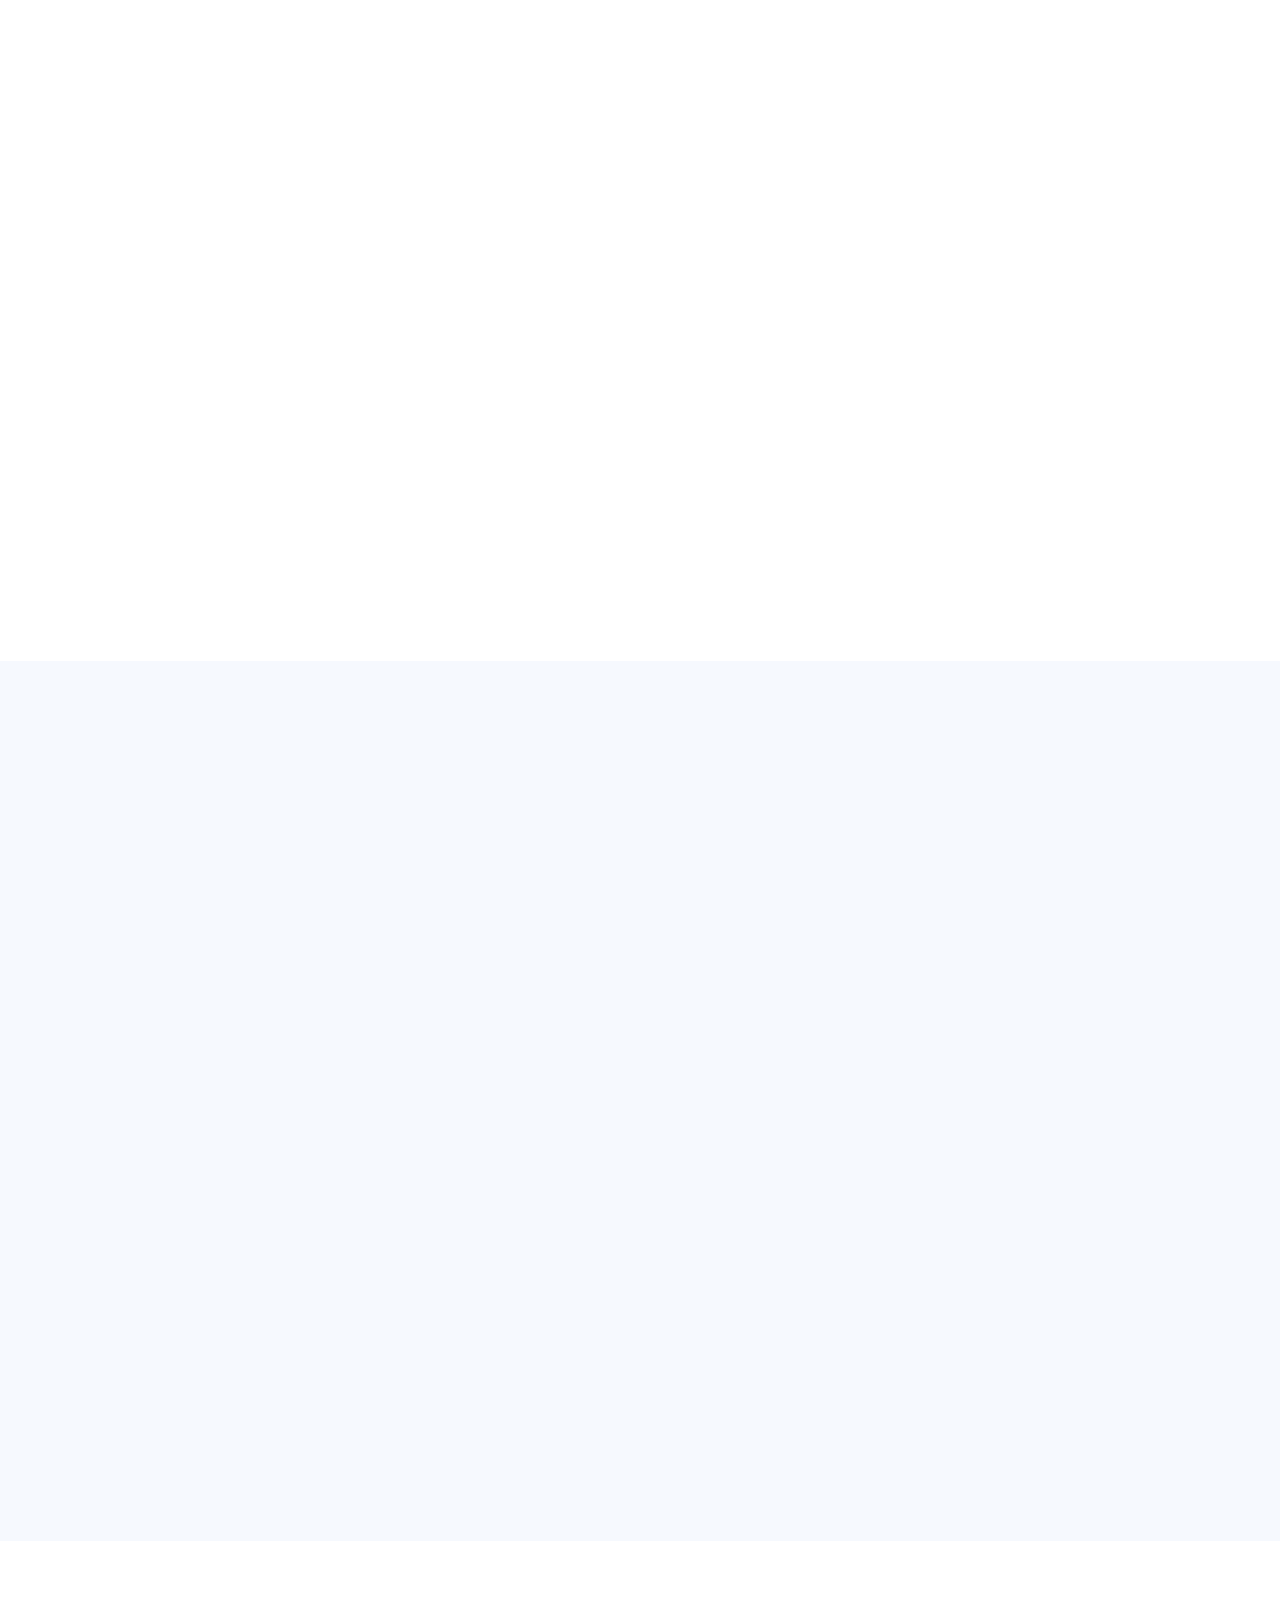
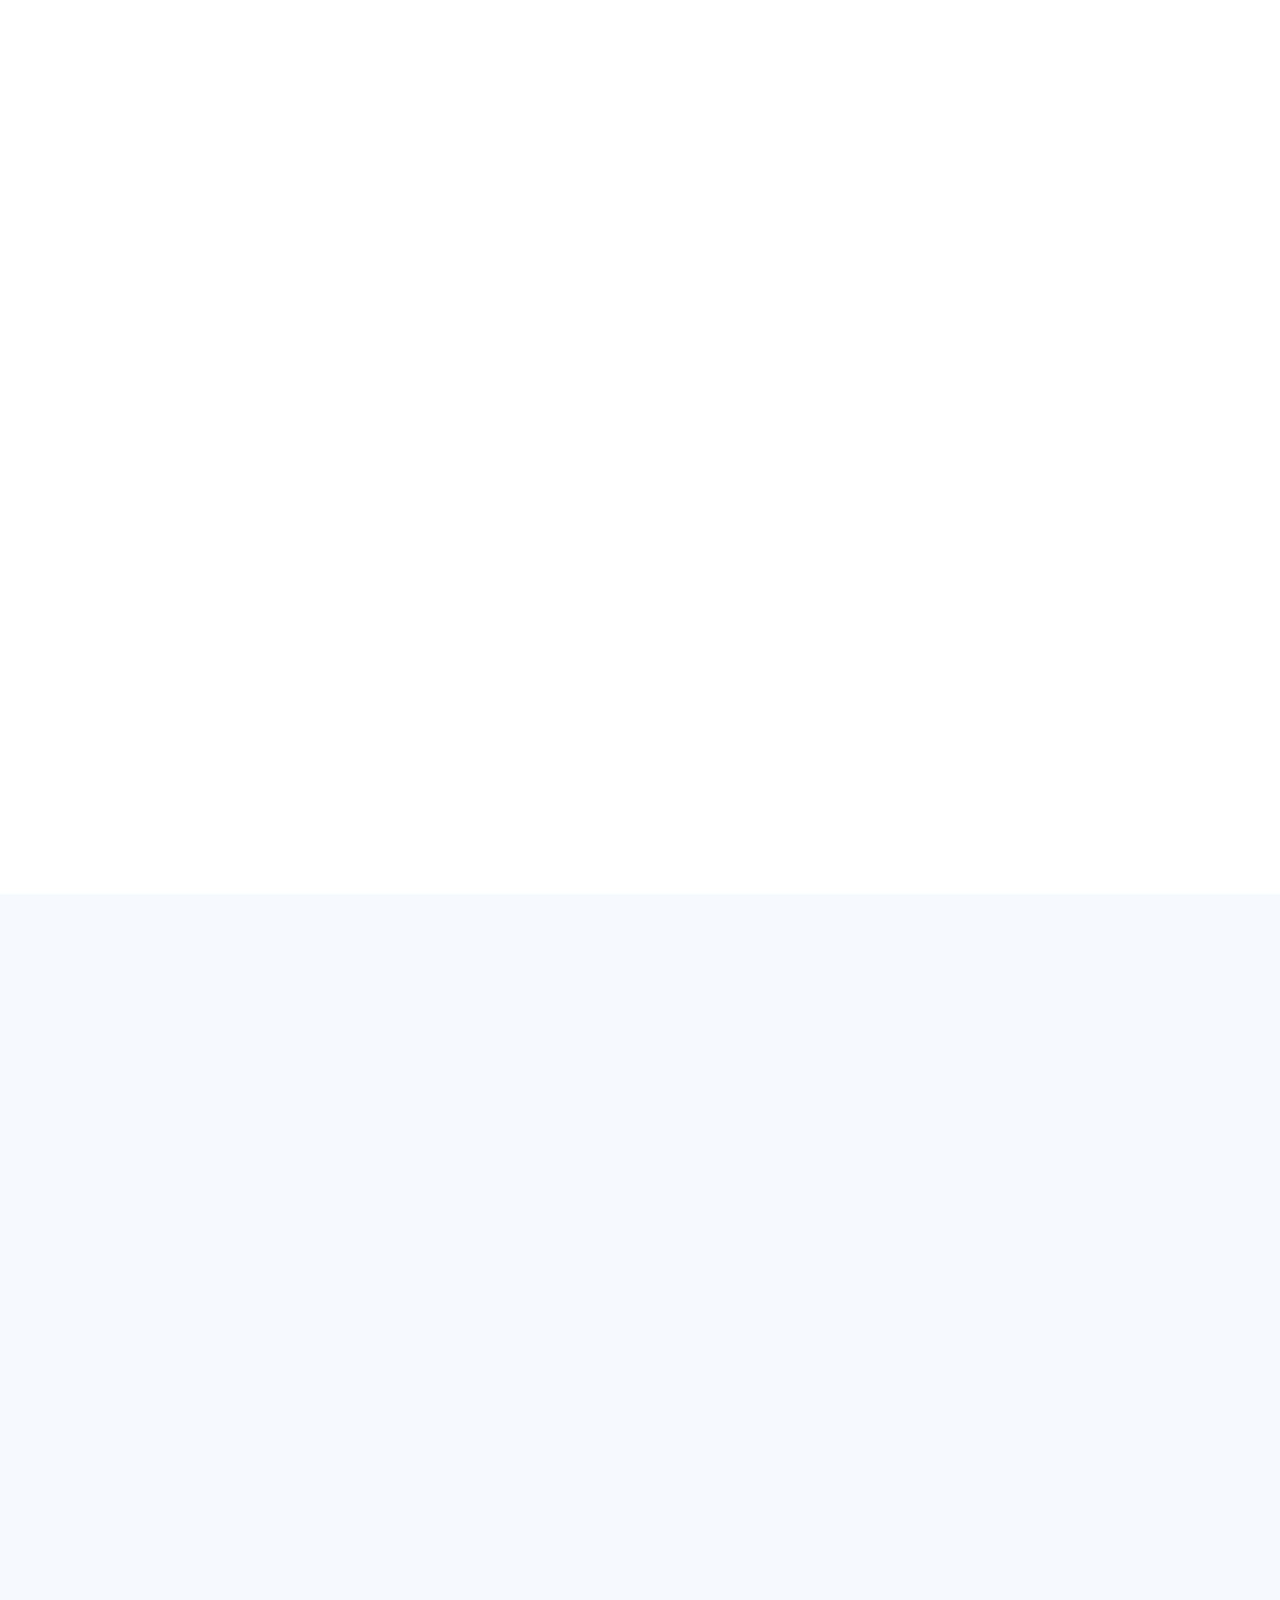
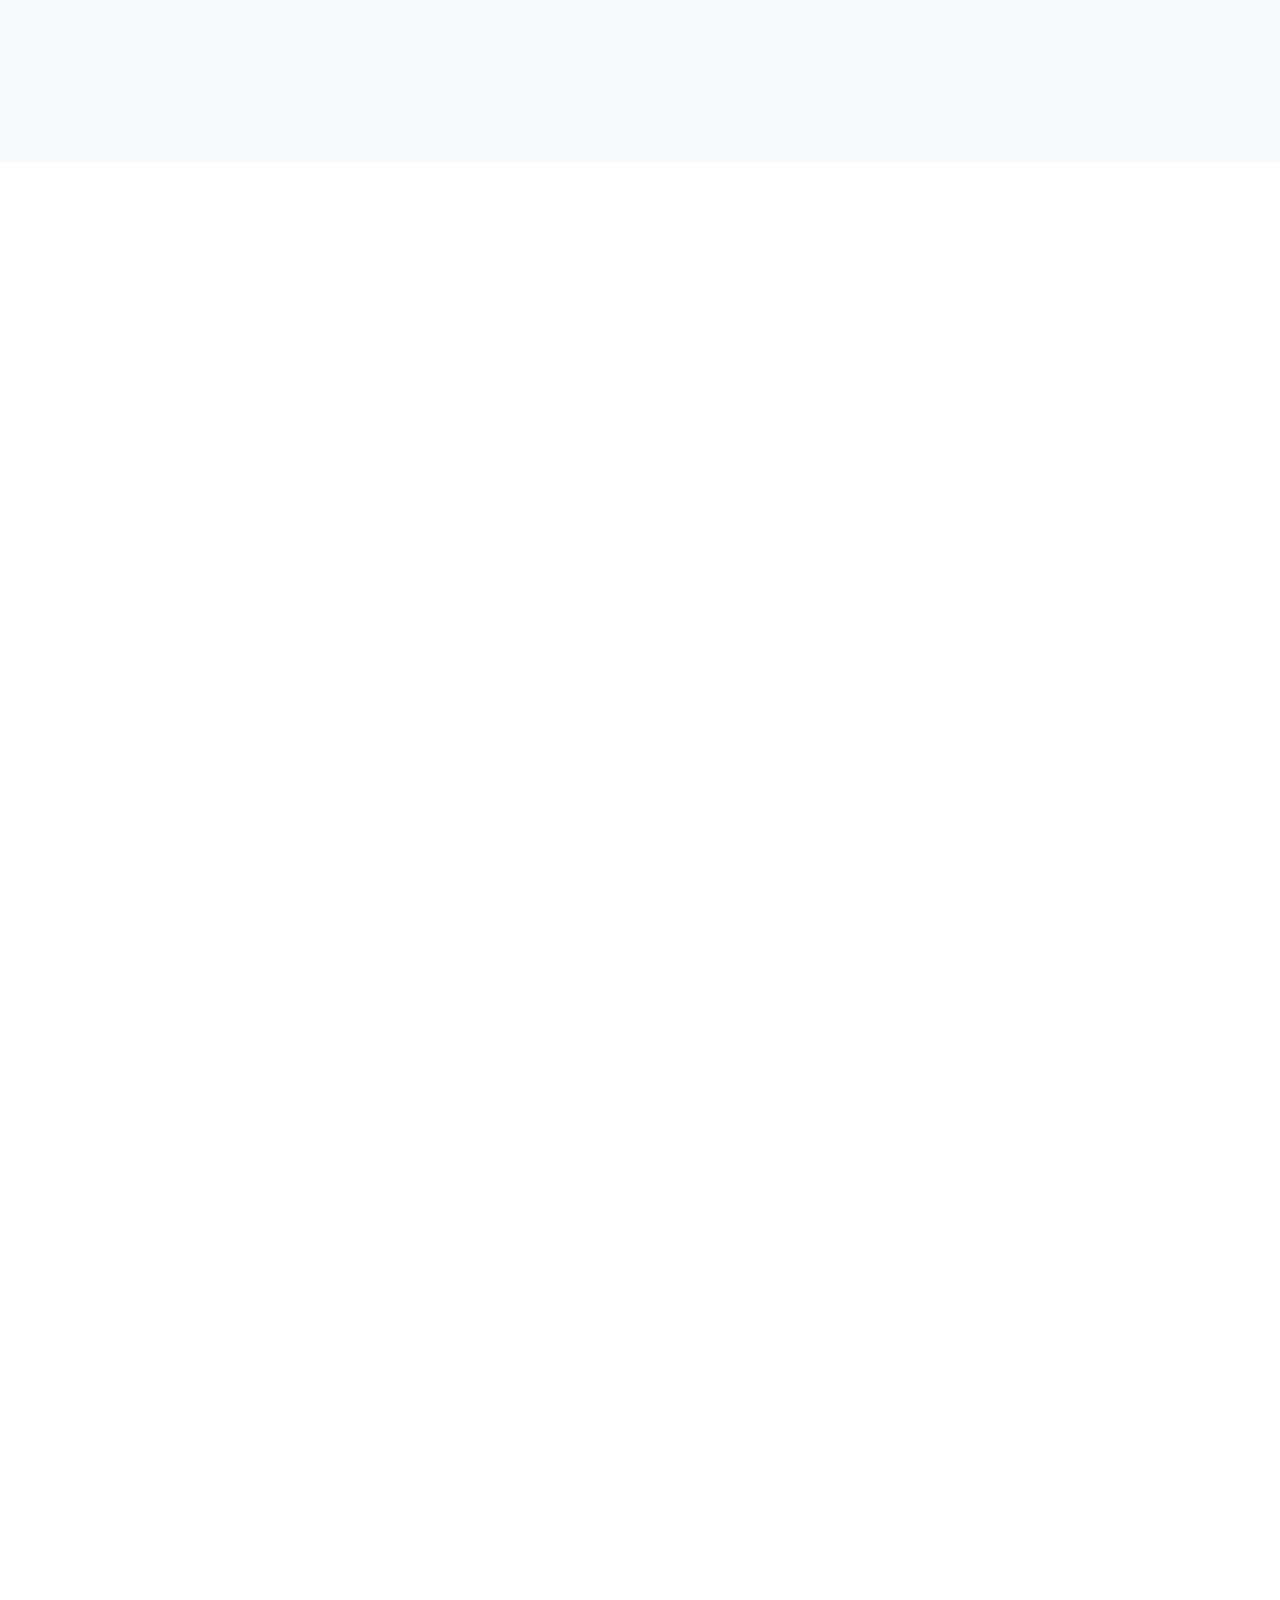
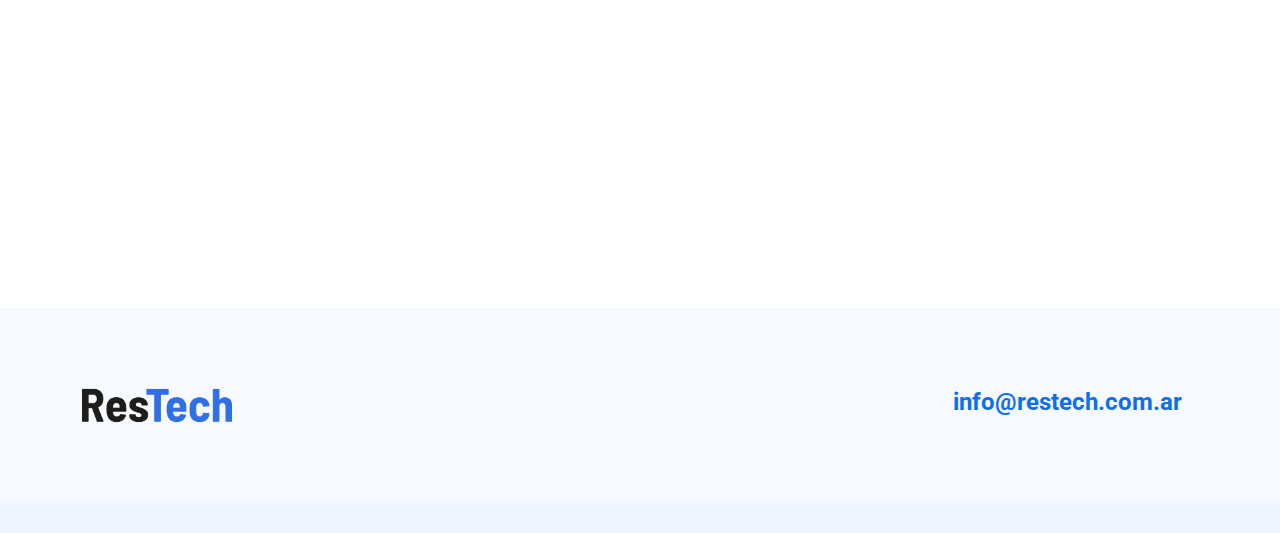
==== commit 1f188de5: "update" ====
--- a/index.html
+++ b/index.html
@@ -181,7 +181,7 @@
     </section><!-- End CV Section -->
 
     <!-- ======= Services Section ======= -->
-    <section id="services" class="services section-sv">
+    <section id="services" class="services section-sv mt-5">
       <div class="container" data-aos="fade-up">
 
         <div class="section-title mt-5 pt-3">
@@ -235,14 +235,14 @@
         <div class="row">
           <div class="col-sm-8 d-flex align-items-stretch justify-content-center mt-5" data-aos="zoom-in" data-aos-delay="100">
             <div>
-              <div style="margin-left: 100px;"><img src="assets/img/logoEpiCtrl-Marca.png"></div><br />
+              <div class = "controlWebEpi"><img src="assets/img/logoEpiCtrl-Marca.png"></div><br />
               <div class="gif2"><a href="#openModal2"><img src="assets/img/Gifs/Epicontrol_gif(1).gif" width="80%" class="cv-img" alt=""></a></div>
             </div>    
           </div>
         
           <div class="col-sm-4 d-flex align-items-stretch justify-content-center mt-5" data-aos="zoom-in" data-aos-delay="100">
             <div class="cv-item">
-              <h1 style="color:#172755; font-weight: bold;">EPI Control</h1><br />
+              <h1 class = "titleEpi" style="color:#172755; font-weight: bold;">EPI Control</h1><br />
                 <p>EPI Control es una producto para PC desarrollado para la vigilancia de Infecciones Asociadas al Cuidado de la Salud, el registro de Eventos adversos relacionados a la Atencion Sanitaria, el monitorieo del Uso  Apropiado de Antimicrobianos registro Vigilancia Epidemiológica Hospitalaria y el Control de Infecciones.</p>
                 <p>Los programas de control de calidad, tanto nacionales como internacionales, reconmiendan la necesidad de extender el número de indicadores vigilados mas allá de las infecciones asociadas al cuidado de la salud. En este sentido cada centro debería seleccionar un set mínimo de indocadores que sea capaz de vigilar.
                 Esto es posible si se cuenta con un aplicativo que permita realizar la vigilancia de un número ilimitado de indicadores, no sólo restringidos a las infecciones asociadas al cuidado de la salud. A través de esta herramienta cada centro podría definir y adecuar su propio esquema de vigilancia.</p>
@@ -270,19 +270,19 @@
 
     <div id="openModal1" class="modalDialog">
       <div>
-        <a href="#close" title="Close" class="close">X</a>
+        <a href="#close" title="Close"><img class="close" src="assets/img/close.png"></a>
         <img src="assets/img/Gifs/EpicontrolWeb_gif.gif" width="80%" class="cv-img" alt="">
       </div>
     </div>
     <div id="openModal2" class="modalDialog">
       <div>
-        <a href="#close" title="Close" class="close">X</a>
+        <a href="#close" title="Close"><img class="close" src="assets/img/close.png"></a>
         <img src="assets/img/Gifs/Epicontrol_gif(1).gif" width="80%" class="cv-img" alt="">
       </div>
     </div>
     <div id="openModal3" class="modalDialog">
       <div>
-        <a href="#close" title="Close" class="close">X</a>
+        <a href="#close" title="Close"><img class="close" src="assets/img/close.png"></a>
         <img src="assets/img/Gifs/Restechgif(1).gif" width="80%" class="cv-img" alt="">
       </div>
     </div>
@@ -715,7 +715,7 @@
                 <div class="error-message"></div>
                 <div class="sent-message">Su mensaje fue enviado. Muchas gracias!</div>
               </div>
-              <div class="text-center"><button type="submit" class="btn-get-started rounded-pill btn-lg scrollto px-5">ENVIAR</button></div>
+              <div class="text-center"><button type="submit" class="btn btn-primary rounded-pill btn-lg scrollto">ENVIAR</button></div>
             </form>
           </div>
         </div>
--- a/assets/css/style.css
+++ b/assets/css/style.css
@@ -854,7 +854,7 @@
 
 #imageDownload:before {
   content: "";
-  background: rgba(255, 255, 255, 0.6);
+  background: rgba(255, 255, 255,);
   position: absolute;
   bottom: 0;
   top: 0;
@@ -931,6 +931,10 @@
   margin-left: 200px;
 }
 
+.controlWebEpi{
+  margin-left: 50px;
+}
+
 .version{
   margin:auto;
   padding-left: 10px;
@@ -938,8 +942,16 @@
 
 @media (max-width: 768px) {
   .controlWeb{
-    margin-left: 0;
+    margin: 50px 0 0 0;
     text-align: center;
+  }
+  .controlWebEpi{
+    margin: 0;
+    text-align: center;
+  }
+
+  .titleEpi{
+    margin-top: 50px;
   }
   .btn {
     padding: 10px 30px 10px 30px;
@@ -997,13 +1009,12 @@
 }
 .close {
   font-family: Verdana, Geneva, Tahoma, sans-serif;
-	background: #606061;
 	color: #FFFFFF;
 	line-height: 25px;
 	position: absolute;
-	right: 10px;
+	right: 20px;
 	text-align: center;
-	top: 10px;
+	top: 20px;
 	width: 24px;
 	text-decoration: none;
 	font-weight: bold;
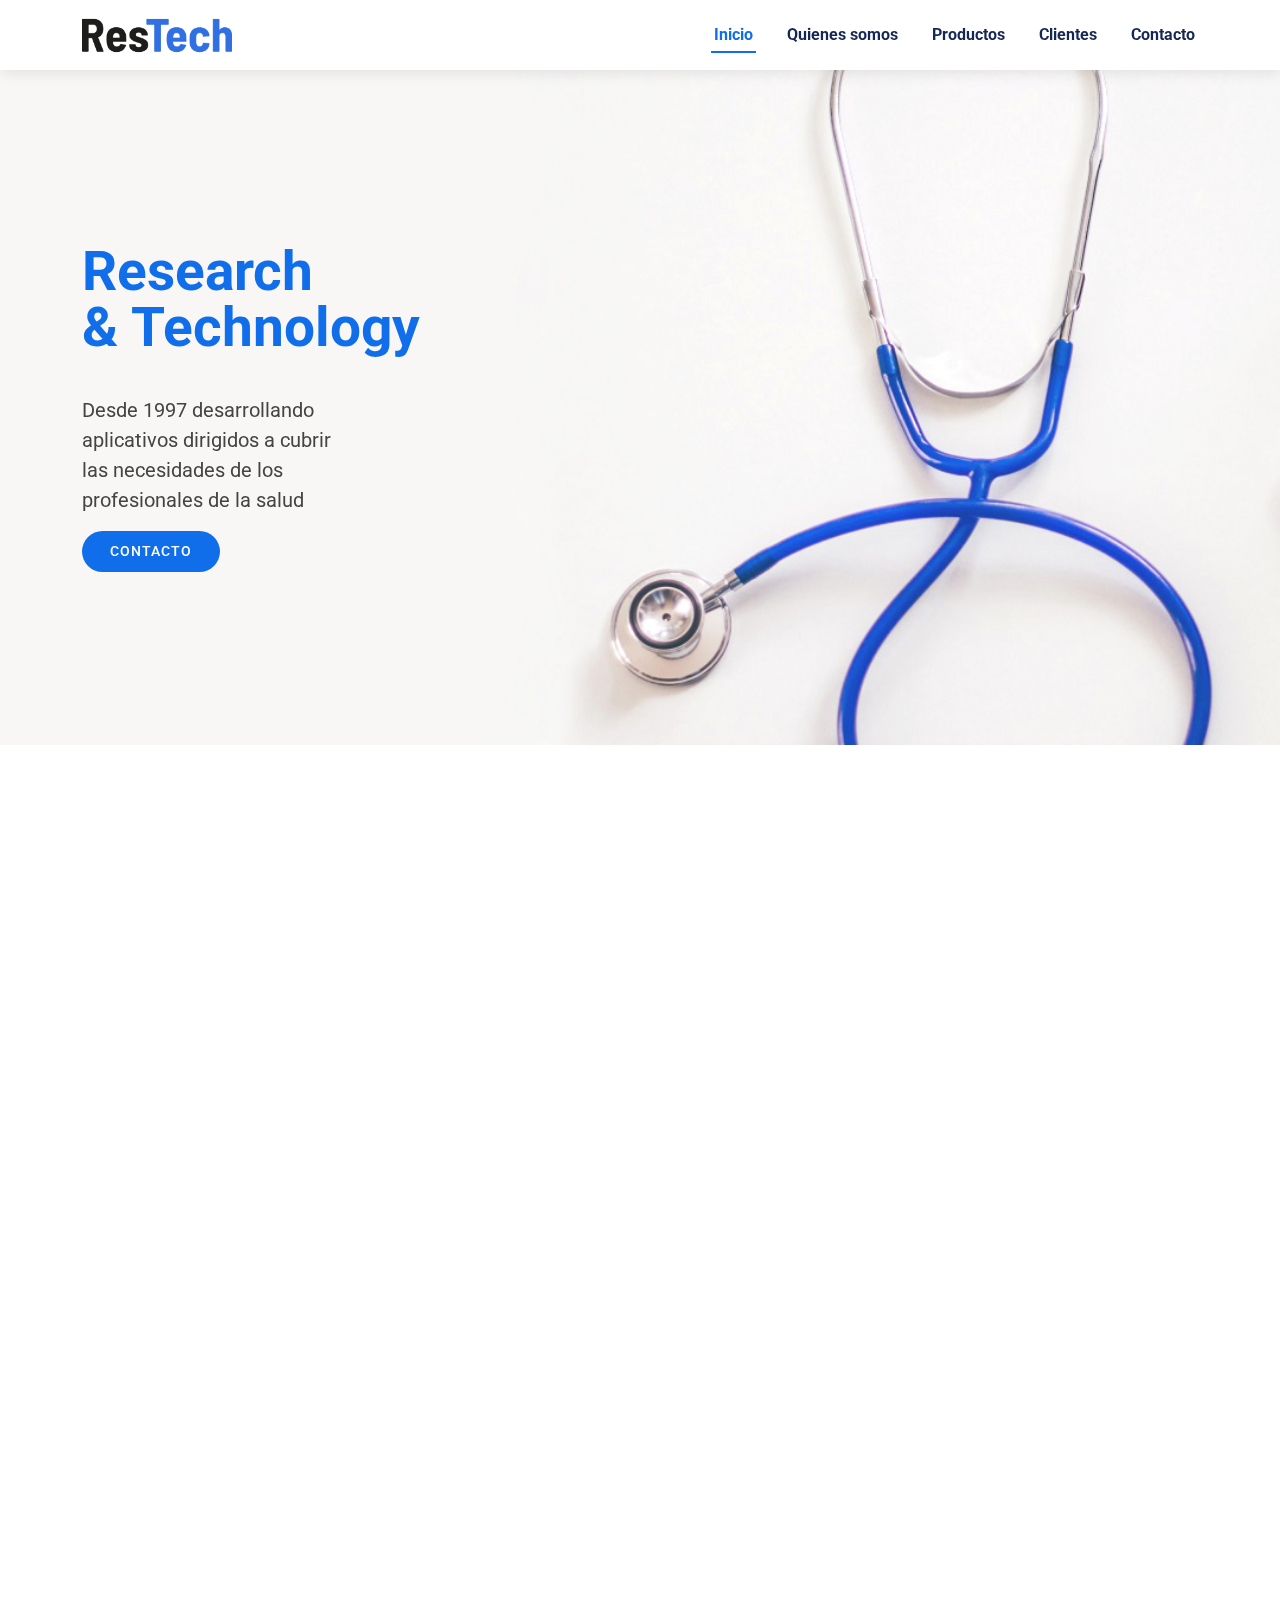
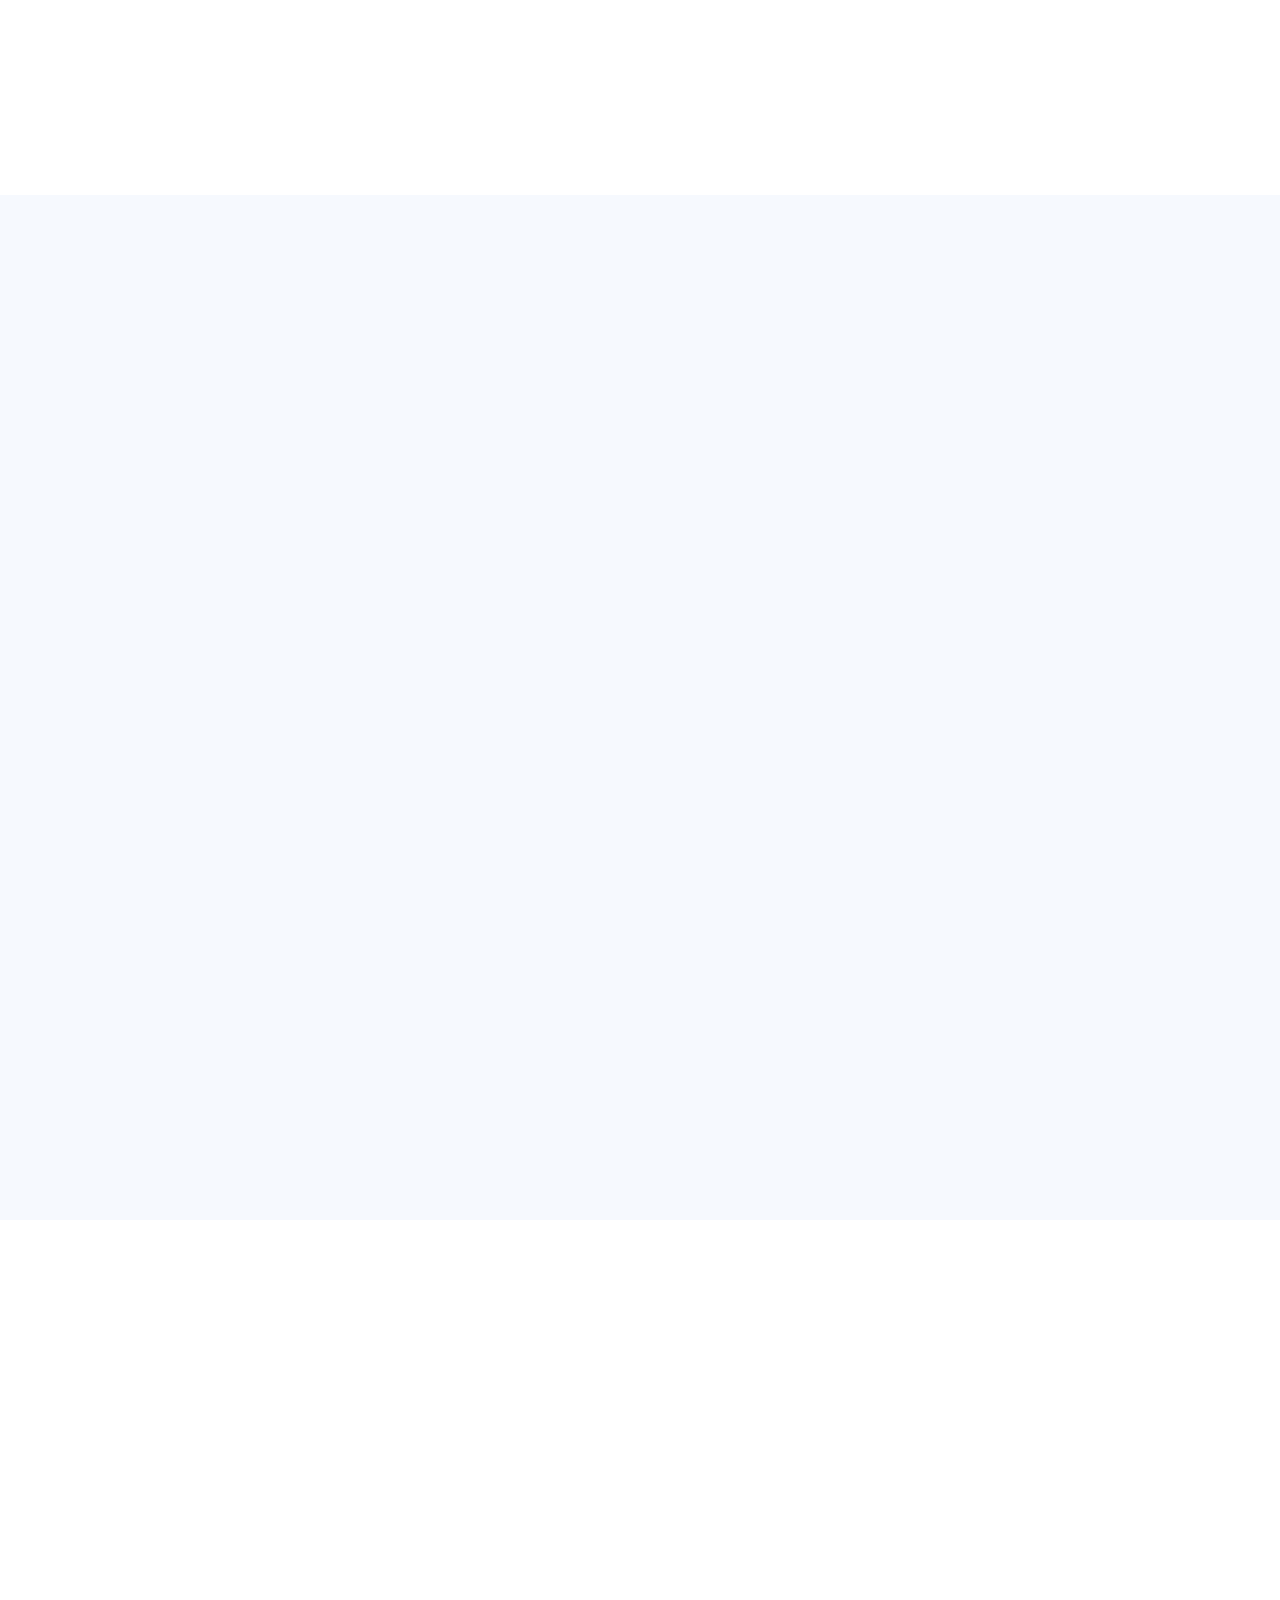
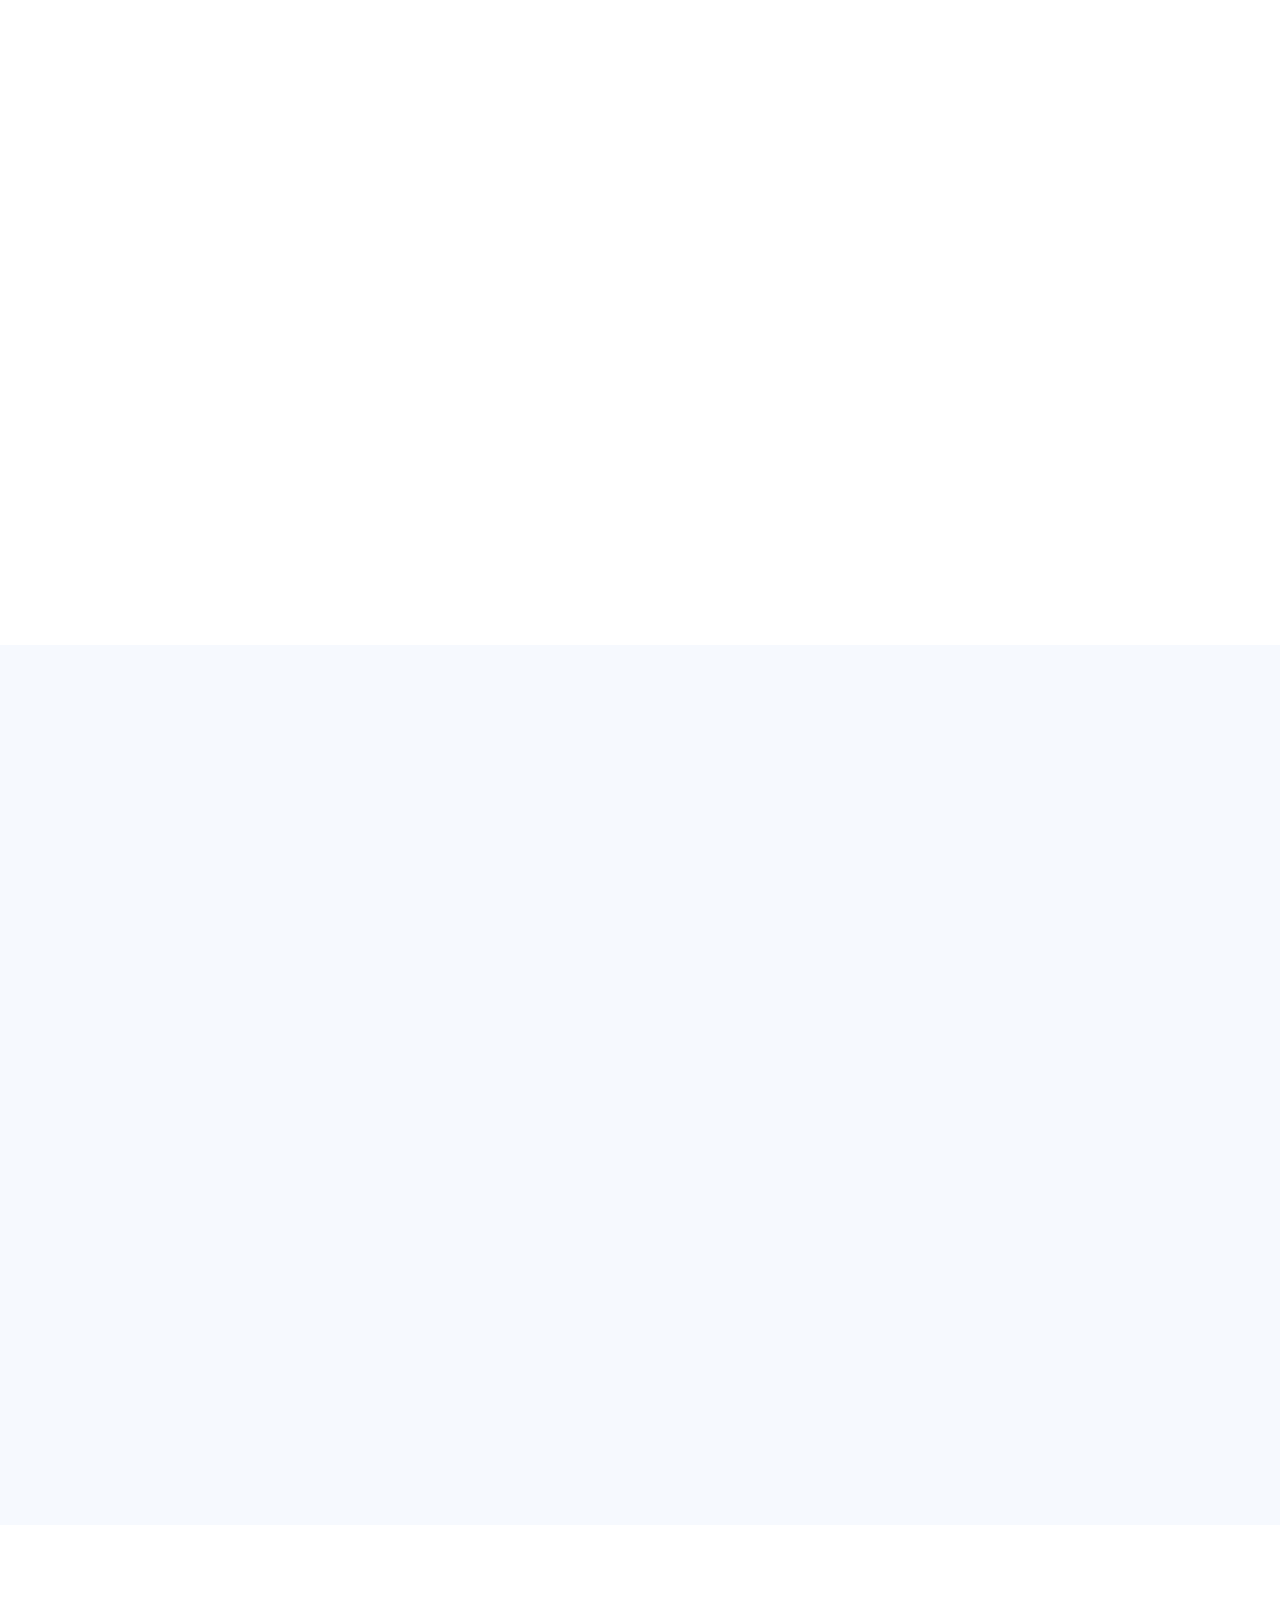
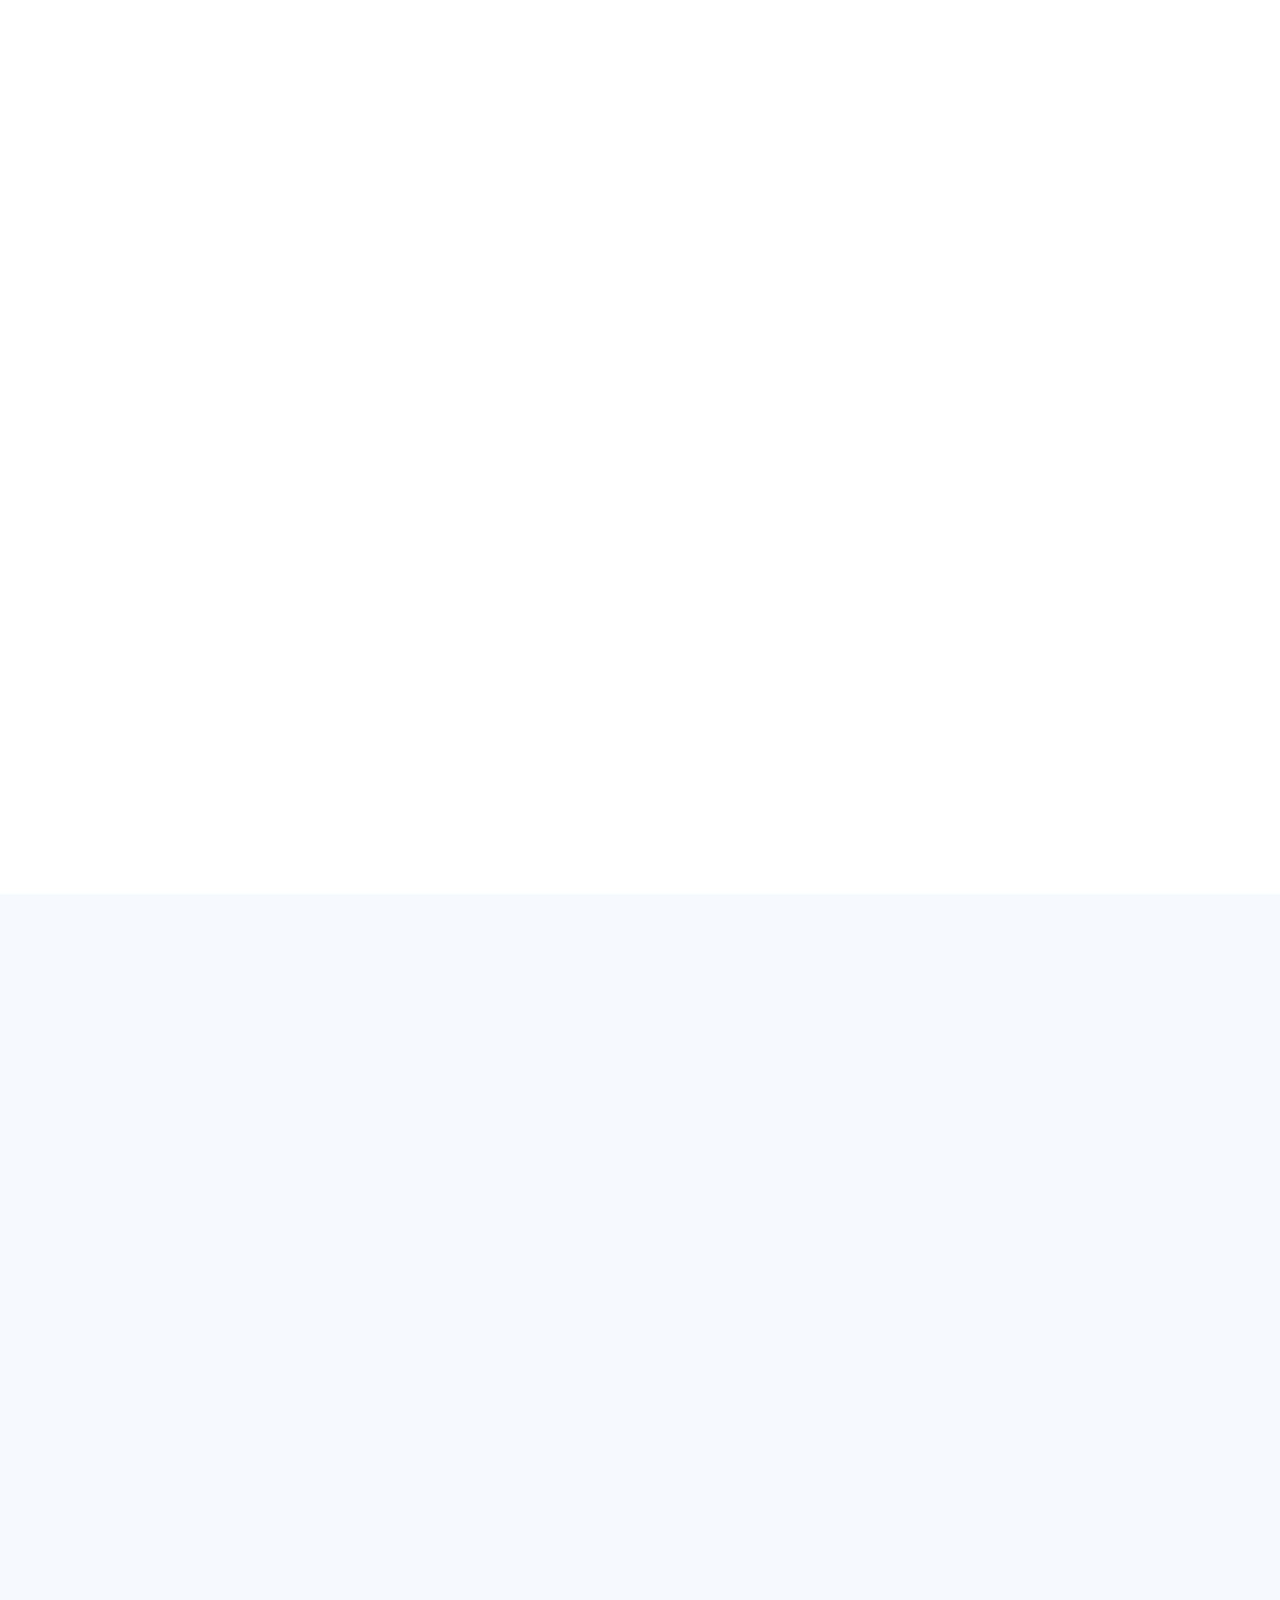
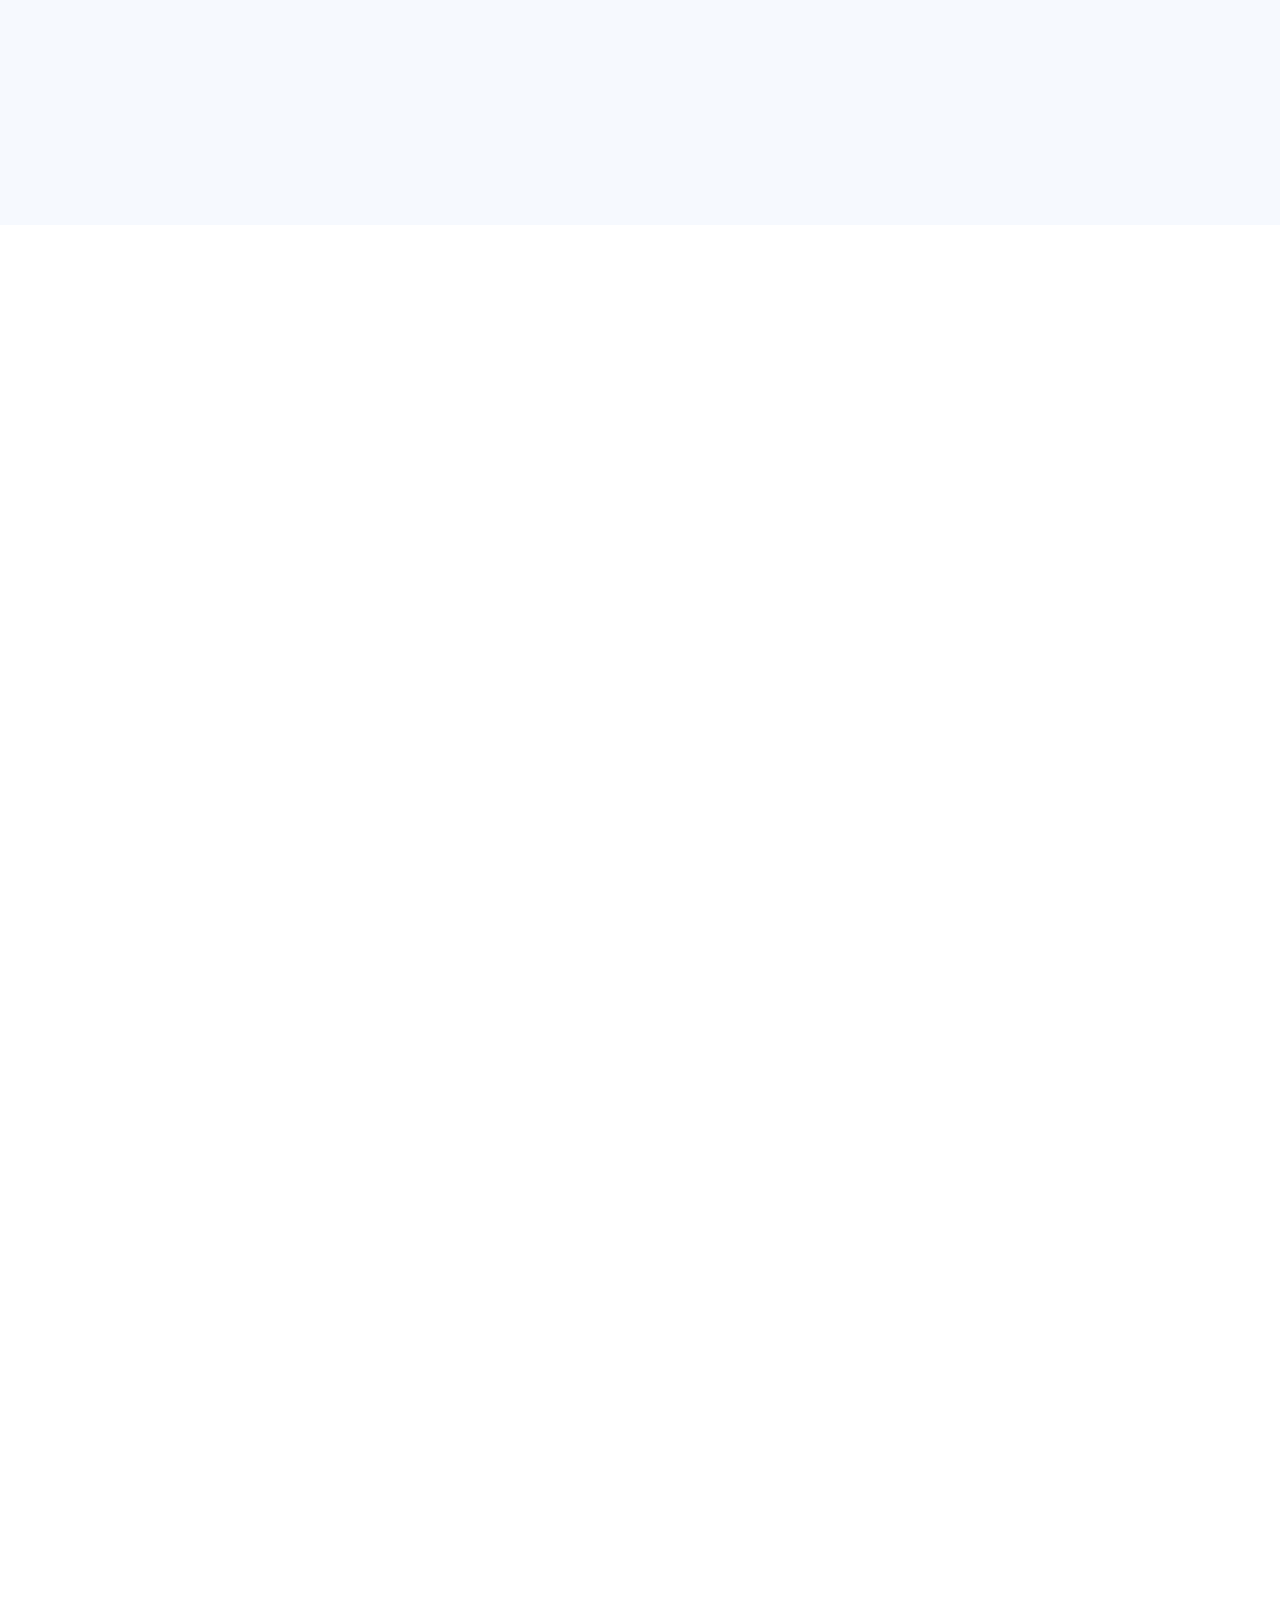
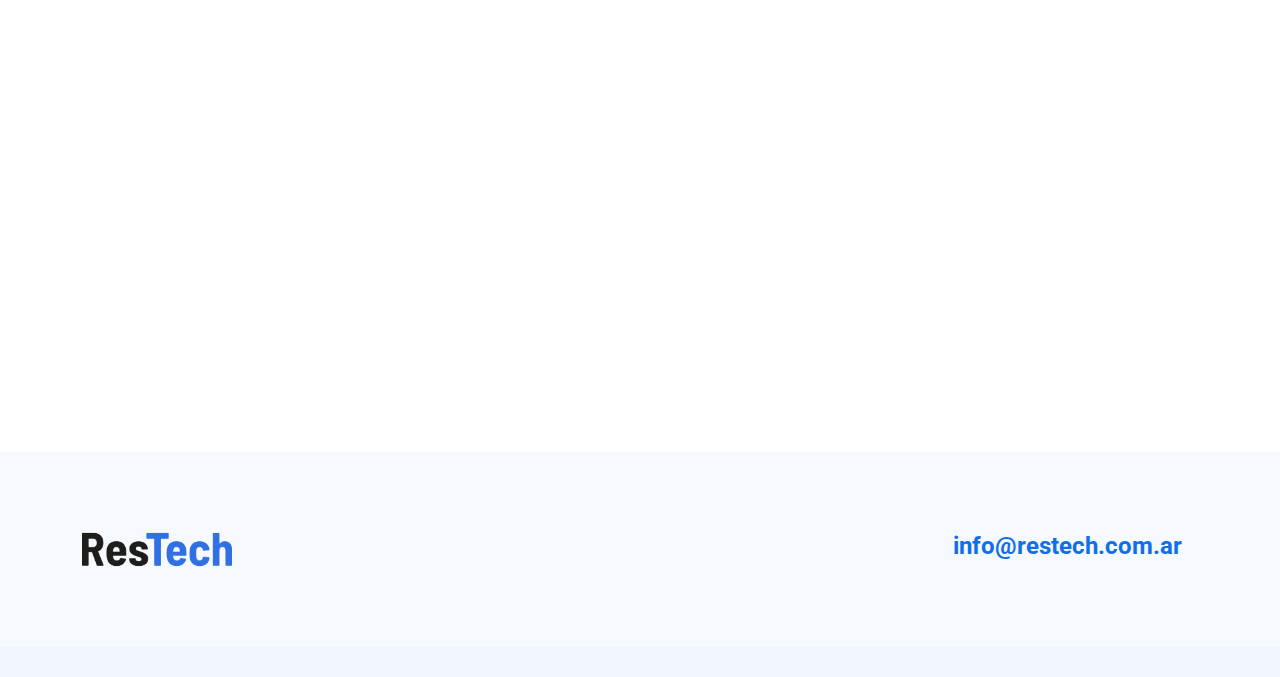
==== commit 6082baa0: "update" ====
--- a/index.html
+++ b/index.html
@@ -64,7 +64,7 @@
   <main id="main">
 
     <!-- ======= About Section ======= -->
-    <section id="about" class="about section-bg">
+    <section id="about" class="about section-bg mt-3">
       <div class="container" data-aos="fade-up">
 
         <div class="section-title mt-5 pt-3">
@@ -181,7 +181,7 @@
     </section><!-- End CV Section -->
 
     <!-- ======= Services Section ======= -->
-    <section id="services" class="services section-sv mt-5">
+    <section id="services" class="services section-sv mt-3">
       <div class="container" data-aos="fade-up">
 
         <div class="section-title mt-5 pt-3">
@@ -271,19 +271,19 @@
     <div id="openModal1" class="modalDialog">
       <div>
         <a href="#close" title="Close"><img class="close" src="assets/img/close.png"></a>
-        <img src="assets/img/Gifs/EpicontrolWeb_gif.gif" width="80%" class="cv-img" alt="">
+        <img src="assets/img/Gifs/EpicontrolWeb_gif.gif" class="imgPC" alt="">
       </div>
     </div>
     <div id="openModal2" class="modalDialog">
       <div>
         <a href="#close" title="Close"><img class="close" src="assets/img/close.png"></a>
-        <img src="assets/img/Gifs/Epicontrol_gif(1).gif" width="80%" class="cv-img" alt="">
+        <img src="assets/img/Gifs/Epicontrol_gif(1).gif" class="imgPC" alt="">
       </div>
     </div>
     <div id="openModal3" class="modalDialog">
       <div>
         <a href="#close" title="Close"><img class="close" src="assets/img/close.png"></a>
-        <img src="assets/img/Gifs/Restechgif(1).gif" width="80%" class="cv-img" alt="">
+        <img src="assets/img/Gifs/Restechgif(1).gif" class="imgPC" alt="">
       </div>
     </div>
       <!-- End Services Section -->
@@ -333,10 +333,10 @@
         <!-- End Services Section -->
 
         <!-- ======= Clients Section ======= -->
-    <section id="portfolio" class="portfolio">
+    <section id="portfolio" class="portfolio mt-3">
       <div class="container" data-aos="fade-up">
         
-        <div class="section-title">
+        <div class="section-title mt-5 pt-3">
           <h1>Nuestros Clientes</h1>
         </div>
         <div class="section-msg">
@@ -406,10 +406,10 @@
     <!-- ======= image Section ======= -->
 
     <!-- ======= Contact Section ======= -->
-    <section id="contact" class="contact">
+    <section id="contact" class="contact mt-3">
       <div class="container" data-aos="fade-up">
 
-        <div class="section-title">
+        <div class="section-title mt-5 pt-3">
           <h1>Contacto</h1>
         </div>
 
--- a/assets/css/style.css
+++ b/assets/css/style.css
@@ -965,9 +965,7 @@
     padding-left: 10px;
     font-size: 13px;
   }
-  .modalDialog > div {
-    margin-top: 200px;
-  }
+
   .gif{
     text-align-last: center;
   }
@@ -977,6 +975,10 @@
   .versionTab{
     margin: auto;
   }
+}
+
+.imgPC{
+  width: 65%;
 }
 
 .modalDialog {
@@ -989,6 +991,9 @@
 	background: rgba(0,0,0,0.8);
 	z-index: 99999;
 	opacity:0;
+  justify-content: center;
+  align-items: center;
+  display: flex;
 	-webkit-transition: opacity 400ms ease-in;
 	-moz-transition: opacity 400ms ease-in;
 	transition: opacity 400ms ease-in;
@@ -999,6 +1004,9 @@
 	pointer-events: auto;
 }
 .modalDialog > div {
+  justify-content: center;
+  align-items: center;
+  display: flex;
 	width: 100%;
   text-align: center;
 	position: relative;
@@ -1012,9 +1020,9 @@
 	color: #FFFFFF;
 	line-height: 25px;
 	position: absolute;
-	right: 20px;
+	right: 50px;
 	text-align: center;
-	top: 20px;
+	top: -50px;
 	width: 24px;
 	text-decoration: none;
 	font-weight: bold;
@@ -1025,6 +1033,13 @@
 	-webkit-box-shadow: 1px 1px 3px #000;
 	box-shadow: 1px 1px 3px #000;
 }
+
+@media (max-width: 768px) {
+  .imgPC{
+    width: 100%;
+  }
+}
+
 .close:hover { background: #00d9ff; }
 
 .gif{
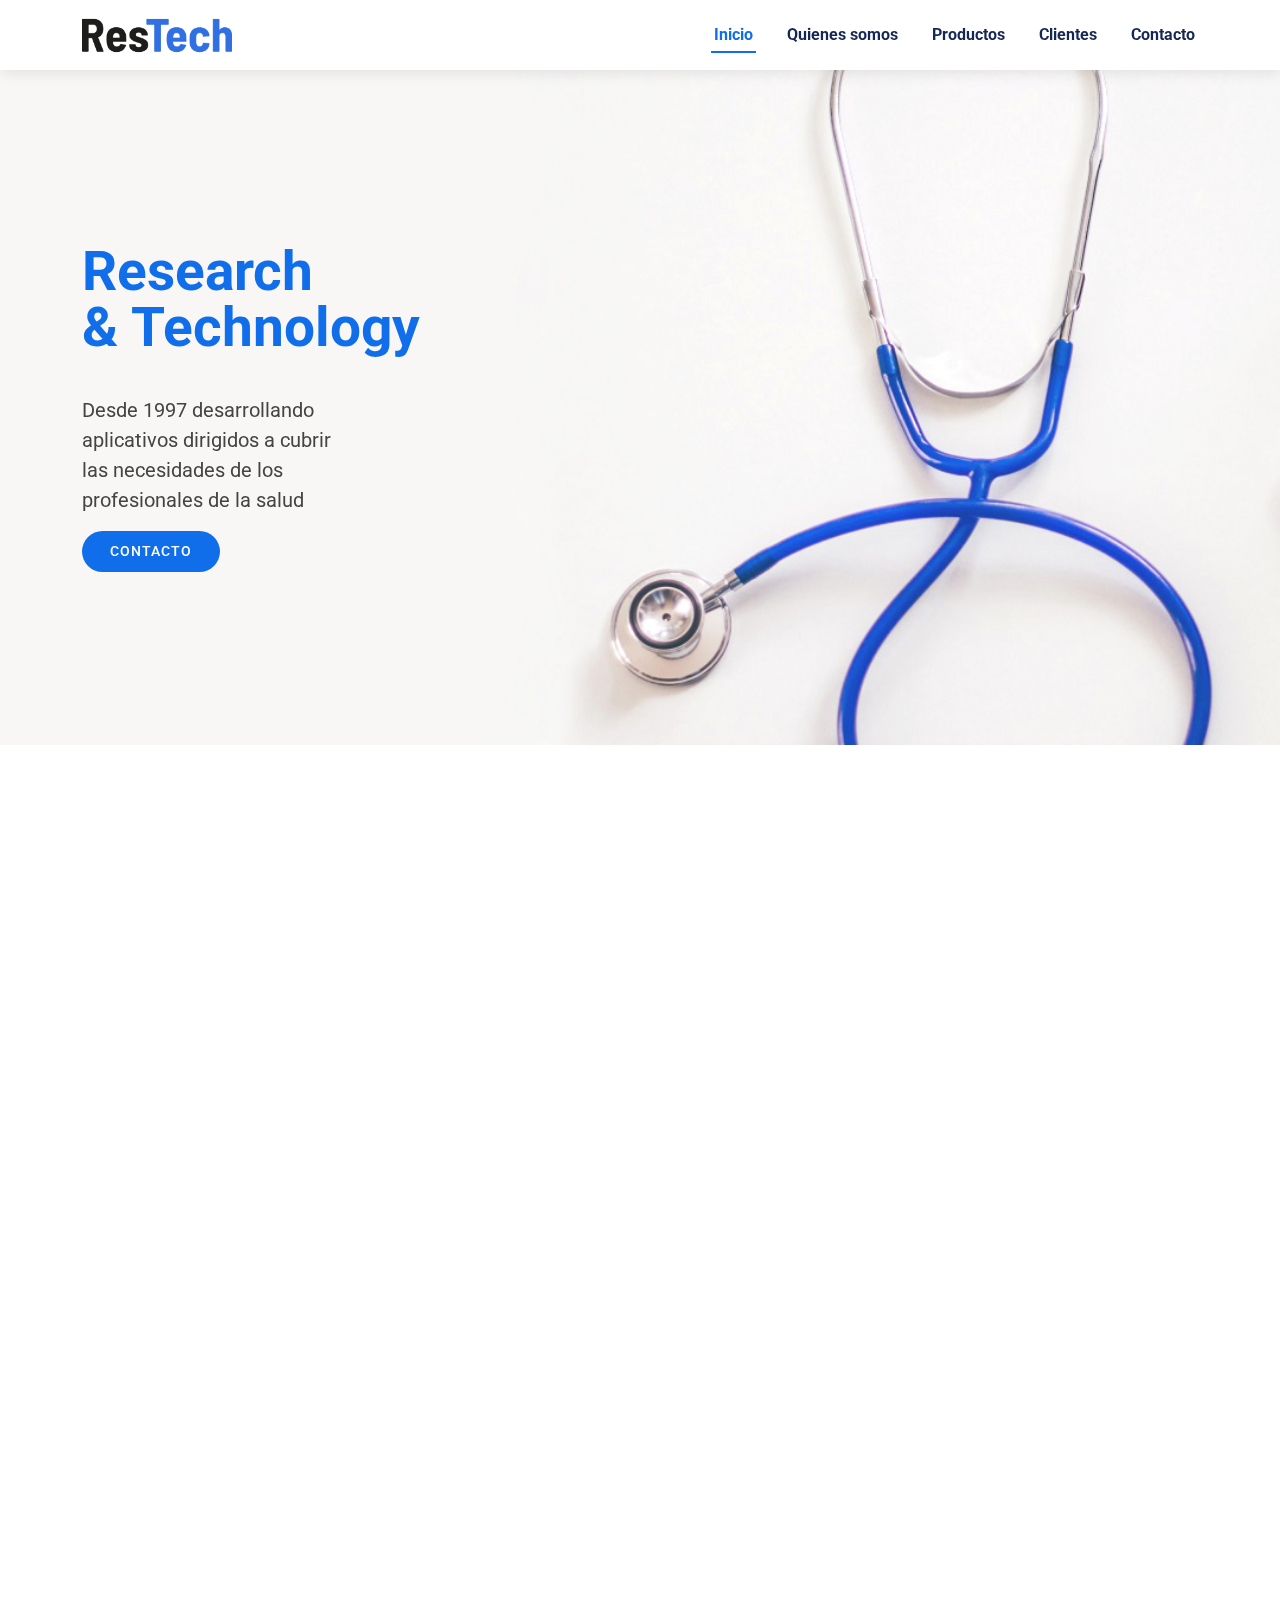
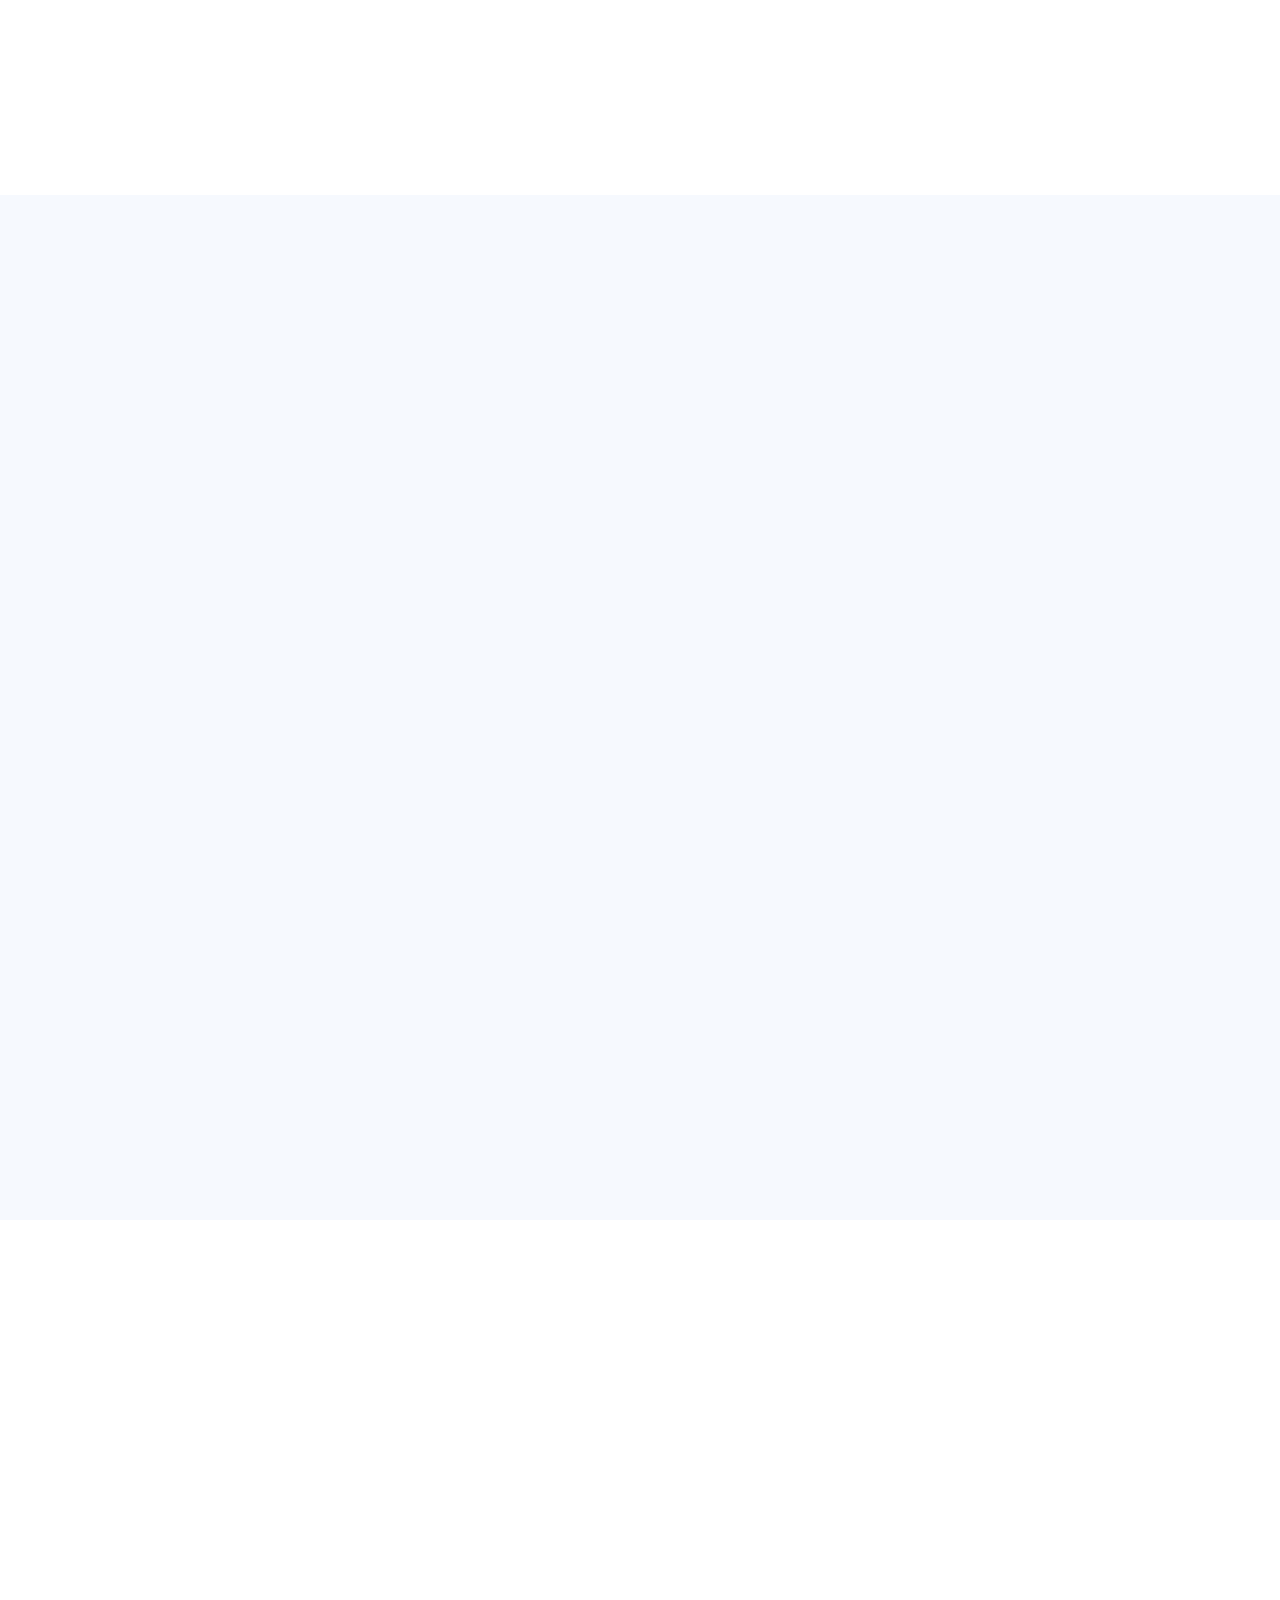
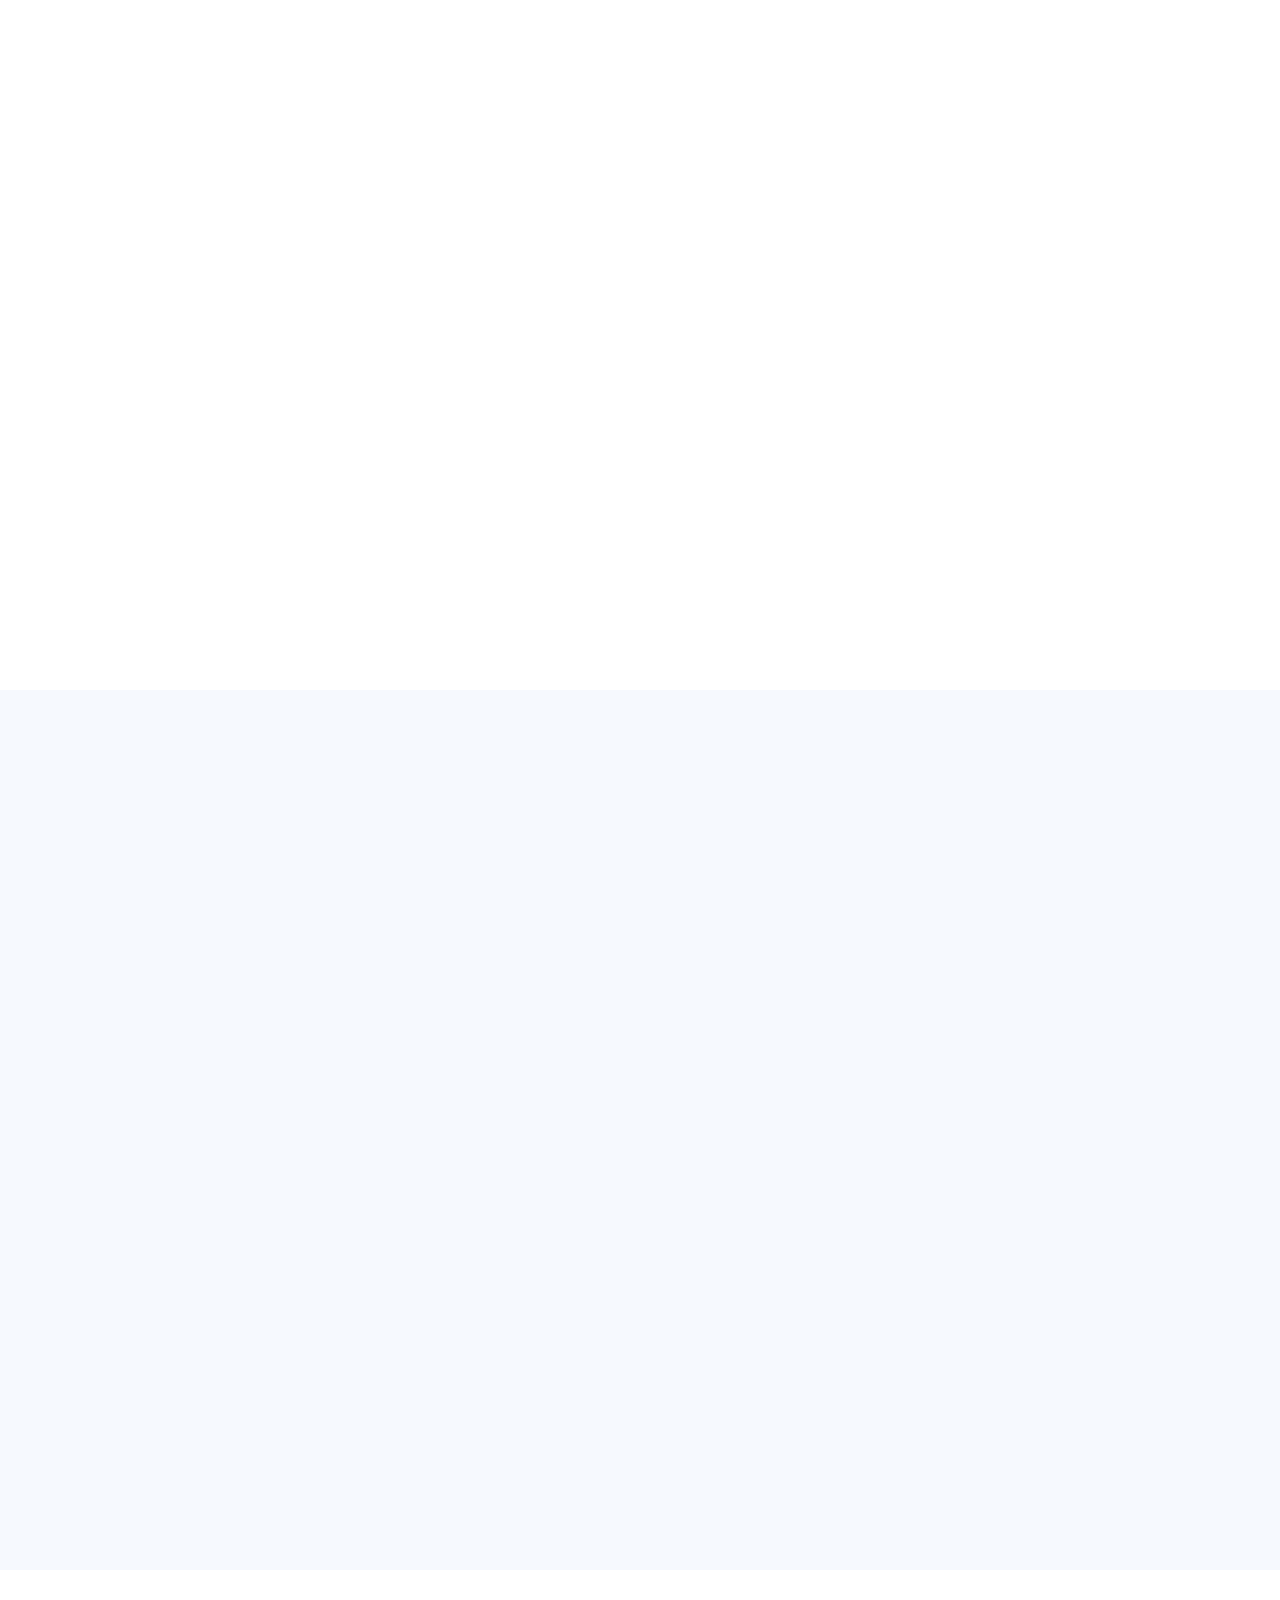
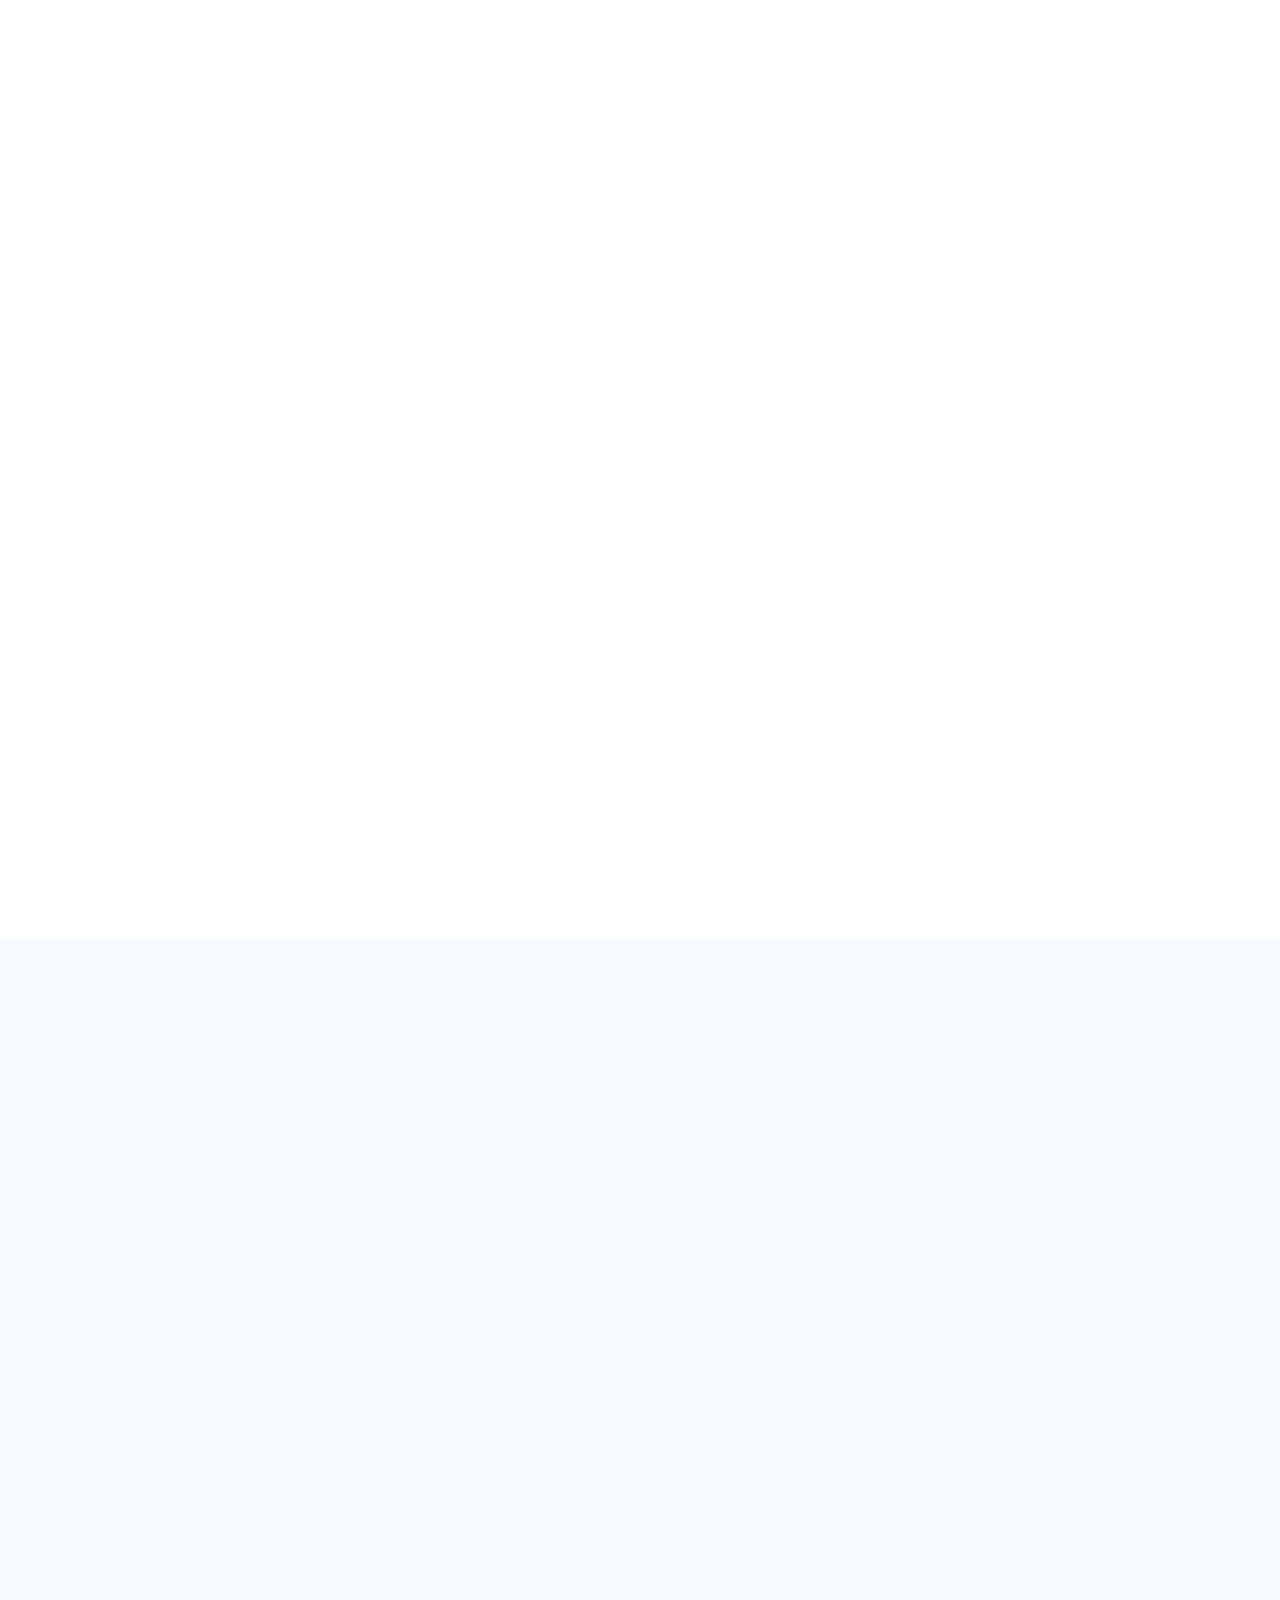
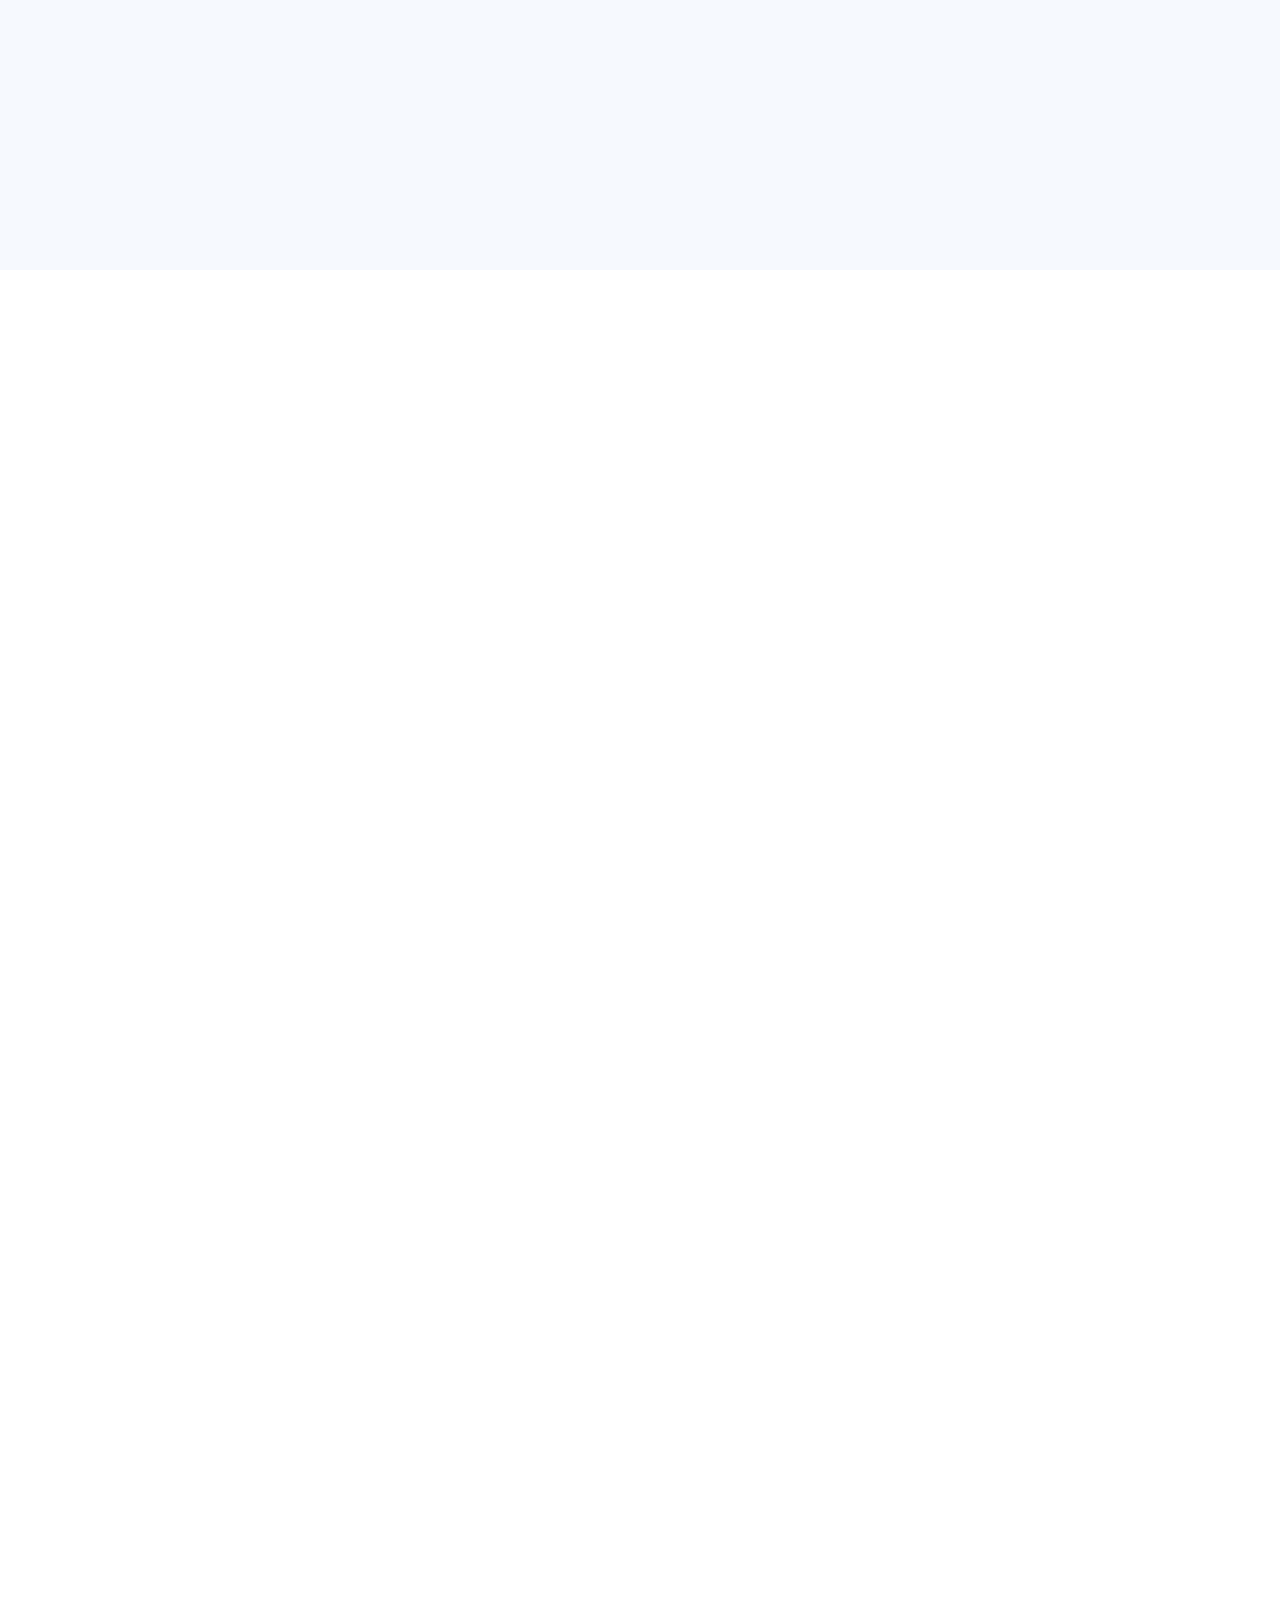
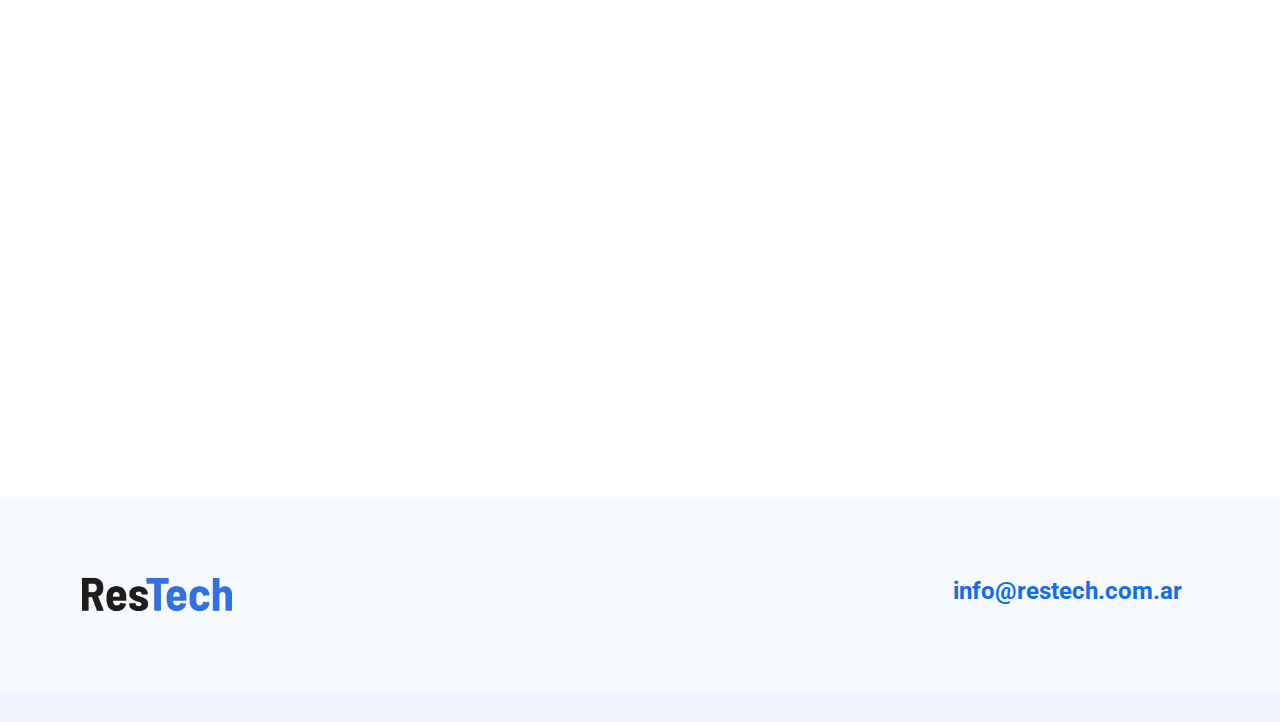
==== commit 105fe7d9: "update" ====
--- a/index.html
+++ b/index.html
@@ -203,7 +203,7 @@
           <div class="col-sm-8 d-flex align-items-stretch justify-content-center mt-5" data-aos="zoom-in" data-aos-delay="100">
               <div>
                 <div class="controlWeb"><img src="assets/img/LogotipoEpicontrolWeb.png"></div><br />
-                <div class="gif"><a href="#openModal1"><img src="assets/img/Gifs/EpicontrolWeb_gif.gif" width="80%" class="cv-img" alt=""></a></div>
+                <div class="gif"><a href="#openModal1"><img src="assets/img/Gifs/EpicontrolWeb_gif_grande.gif" width="80%" class="cv-img" alt=""></a></div>
               </div>    
           </div>
         </div>
@@ -212,8 +212,8 @@
             <table class="versionTab">
               <thead>
                 <tr>
-                  <td><a href="http://epicontrolprod-env.eba-ifkrgqbe.us-east-1.elasticbeanstalk.com/EpiControl/servlet/com.epicontrol.seguridad.base.login" target="_blank"><button type="button" class="btn btn-primary rounded-pill btn-lg scrollto">VERSIÓN DE PRUEBA</button></a></td>
-                  <td><p class="version">Use la opción "Registrarse"<br />si ingresa por primera vez</p></td>
+                  <td><a href="http://epicontrolprod-env.eba-ifkrgqbe.us-east-1.elasticbeanstalk.com/EpiControl/servlet/com.epicontrol.seguridad.base.solicitudsuscripcion" target="_blank"><button type="button" class="btn btn-primary rounded-pill btn-lg scrollto">SOLICITAR VERSIÓN DE PRUEBA</button></a></td><br />
+                  <td><a href="http://epicontrolprod-env.eba-ifkrgqbe.us-east-1.elasticbeanstalk.com/EpiControl/servlet/com.epicontrol.seguridad.base.login" target="_blank"><button type="button" class="btn btn-primary rounded-pill btn-lg scrollto">INGRESAR A VERSIÓN DE PRUEBA</button></a></td>
                 </tr>
               </thead>
             </table>
@@ -236,7 +236,7 @@
           <div class="col-sm-8 d-flex align-items-stretch justify-content-center mt-5" data-aos="zoom-in" data-aos-delay="100">
             <div>
               <div class = "controlWebEpi"><img src="assets/img/logoEpiCtrl-Marca.png"></div><br />
-              <div class="gif2"><a href="#openModal2"><img src="assets/img/Gifs/Epicontrol_gif(1).gif" width="80%" class="cv-img" alt=""></a></div>
+              <div class="gif2"><a href="#openModal2"><img src="assets/img/Gifs/Epicontrol_gif_grande.gif" width="80%" class="cv-img" alt=""></a></div>
             </div>    
           </div>
         
@@ -271,19 +271,19 @@
     <div id="openModal1" class="modalDialog">
       <div>
         <a href="#close" title="Close"><img class="close" src="assets/img/close.png"></a>
-        <img src="assets/img/Gifs/EpicontrolWeb_gif.gif" class="imgPC" alt="">
+        <img src="assets/img/Gifs/EpicontrolWeb_gif_grande.gif" class="imgPC" alt="">
       </div>
     </div>
     <div id="openModal2" class="modalDialog">
       <div>
         <a href="#close" title="Close"><img class="close" src="assets/img/close.png"></a>
-        <img src="assets/img/Gifs/Epicontrol_gif(1).gif" class="imgPC" alt="">
+        <img src="assets/img/Gifs/Epicontrol_gif_grande.gif" class="imgPC" alt="">
       </div>
     </div>
     <div id="openModal3" class="modalDialog">
       <div>
         <a href="#close" title="Close"><img class="close" src="assets/img/close.png"></a>
-        <img src="assets/img/Gifs/Restechgif(1).gif" class="imgPC" alt="">
+        <img src="assets/img/Gifs/ResTech_gif_grande.gif" class="imgPC" alt="">
       </div>
     </div>
       <!-- End Services Section -->
@@ -308,7 +308,7 @@
               <div class="col-sm-8 d-flex align-items-stretch justify-content-center mt-5" data-aos="zoom-in" data-aos-delay="100">
                 <div>
                     <div class="controlWeb"><img src="assets/img/ResTechSalud.png"></div><br />
-                    <div class="gif"><a href="#openModal3"><img src="assets/img/Gifs/Restechgif(1).gif" width="80%" class="cv-img" alt=""></a></div>   
+                    <div class="gif"><a href="#openModal3"><img src="assets/img/Gifs/ResTech_gif_grande.gif" width="80%" class="cv-img" alt=""></a></div>   
                 </div>
               </div>
             </div>
--- a/assets/css/style.css
+++ b/assets/css/style.css
@@ -1022,7 +1022,7 @@
 	position: absolute;
 	right: 50px;
 	text-align: center;
-	top: -50px;
+	top: 50px;
 	width: 24px;
 	text-decoration: none;
 	font-weight: bold;
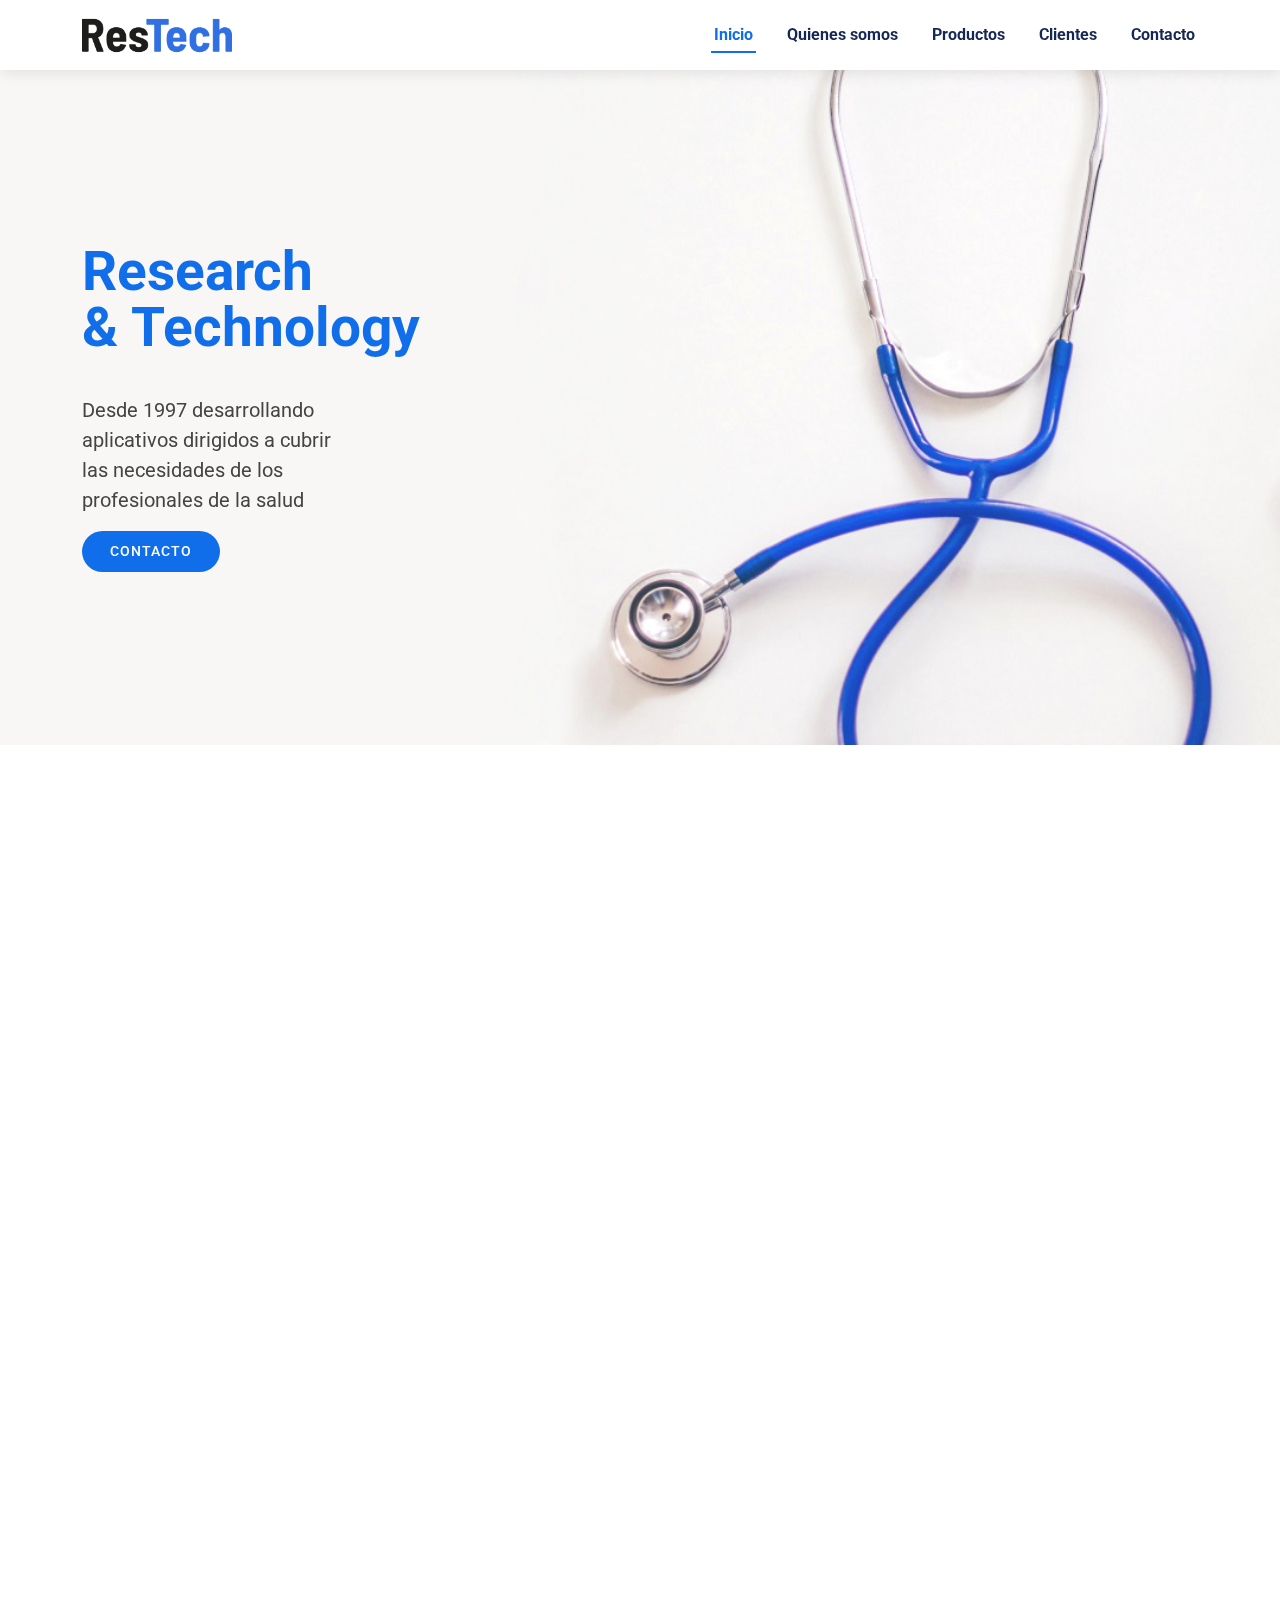
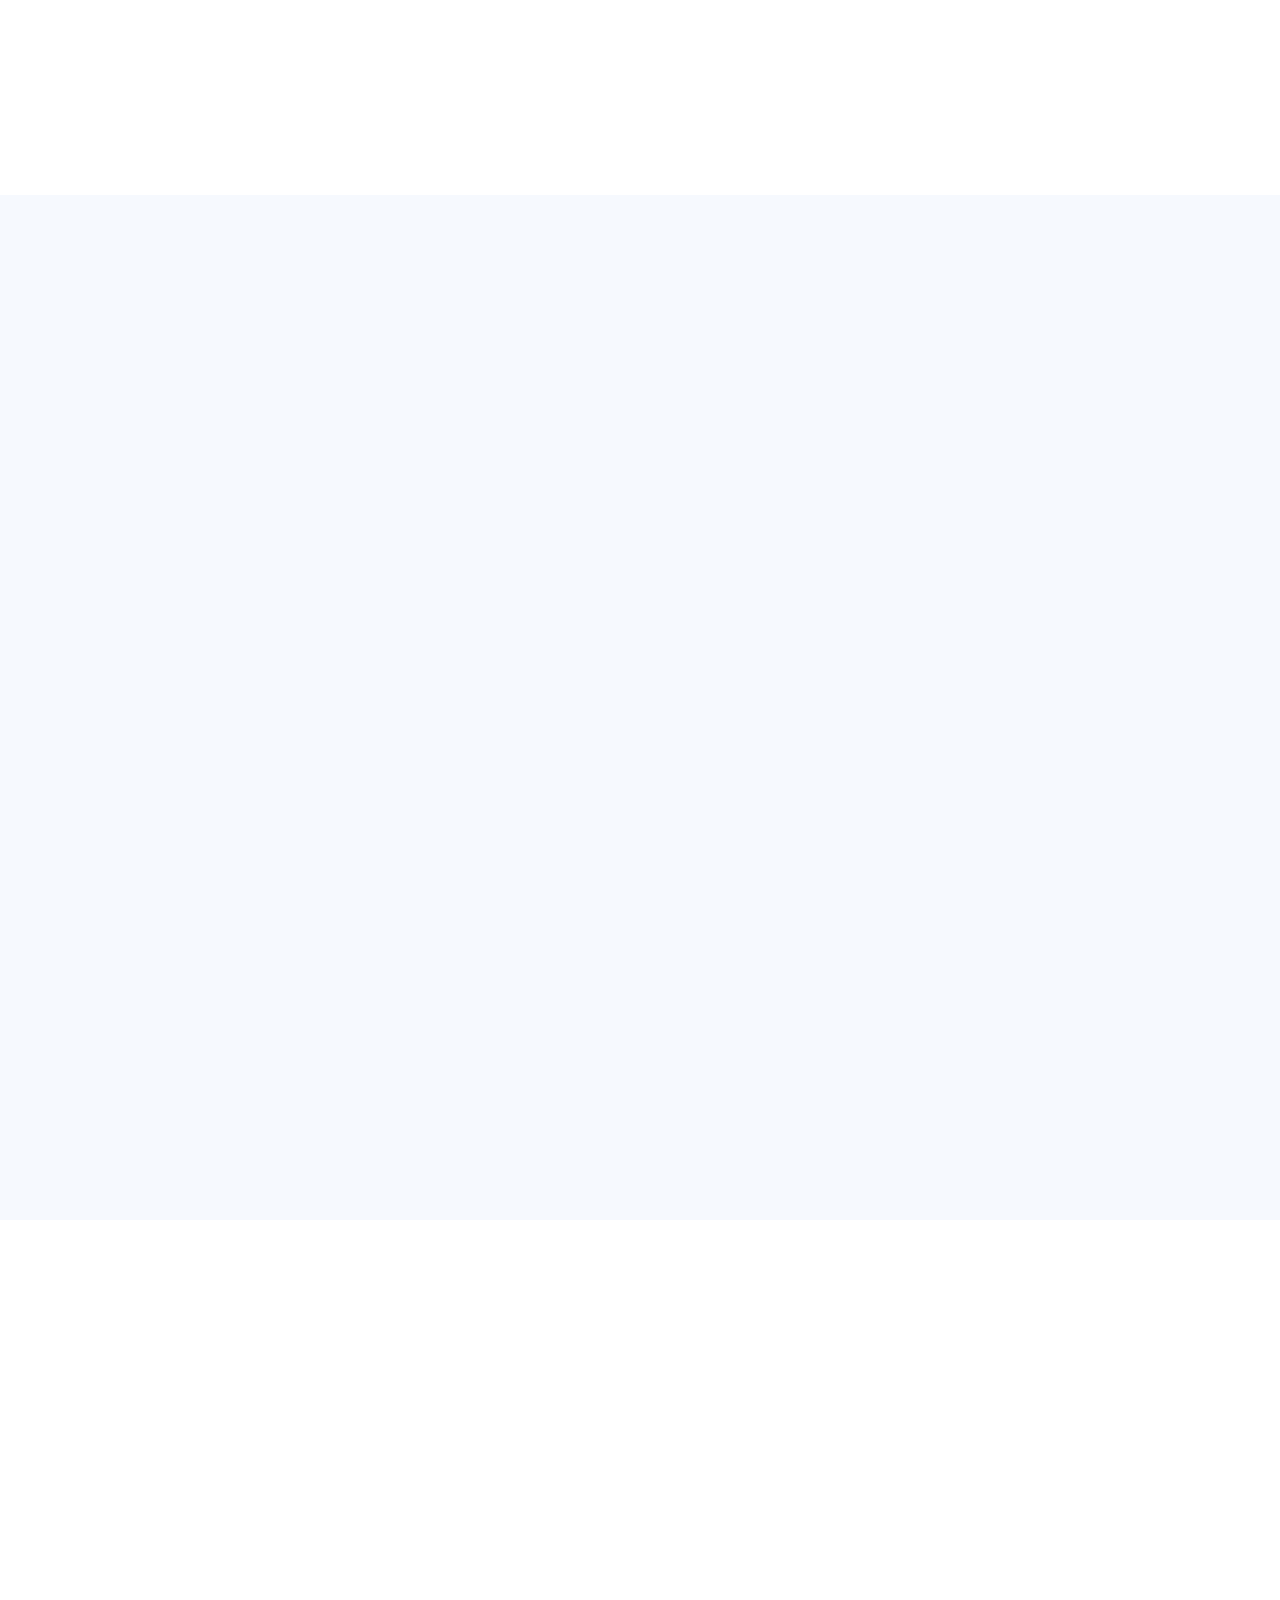
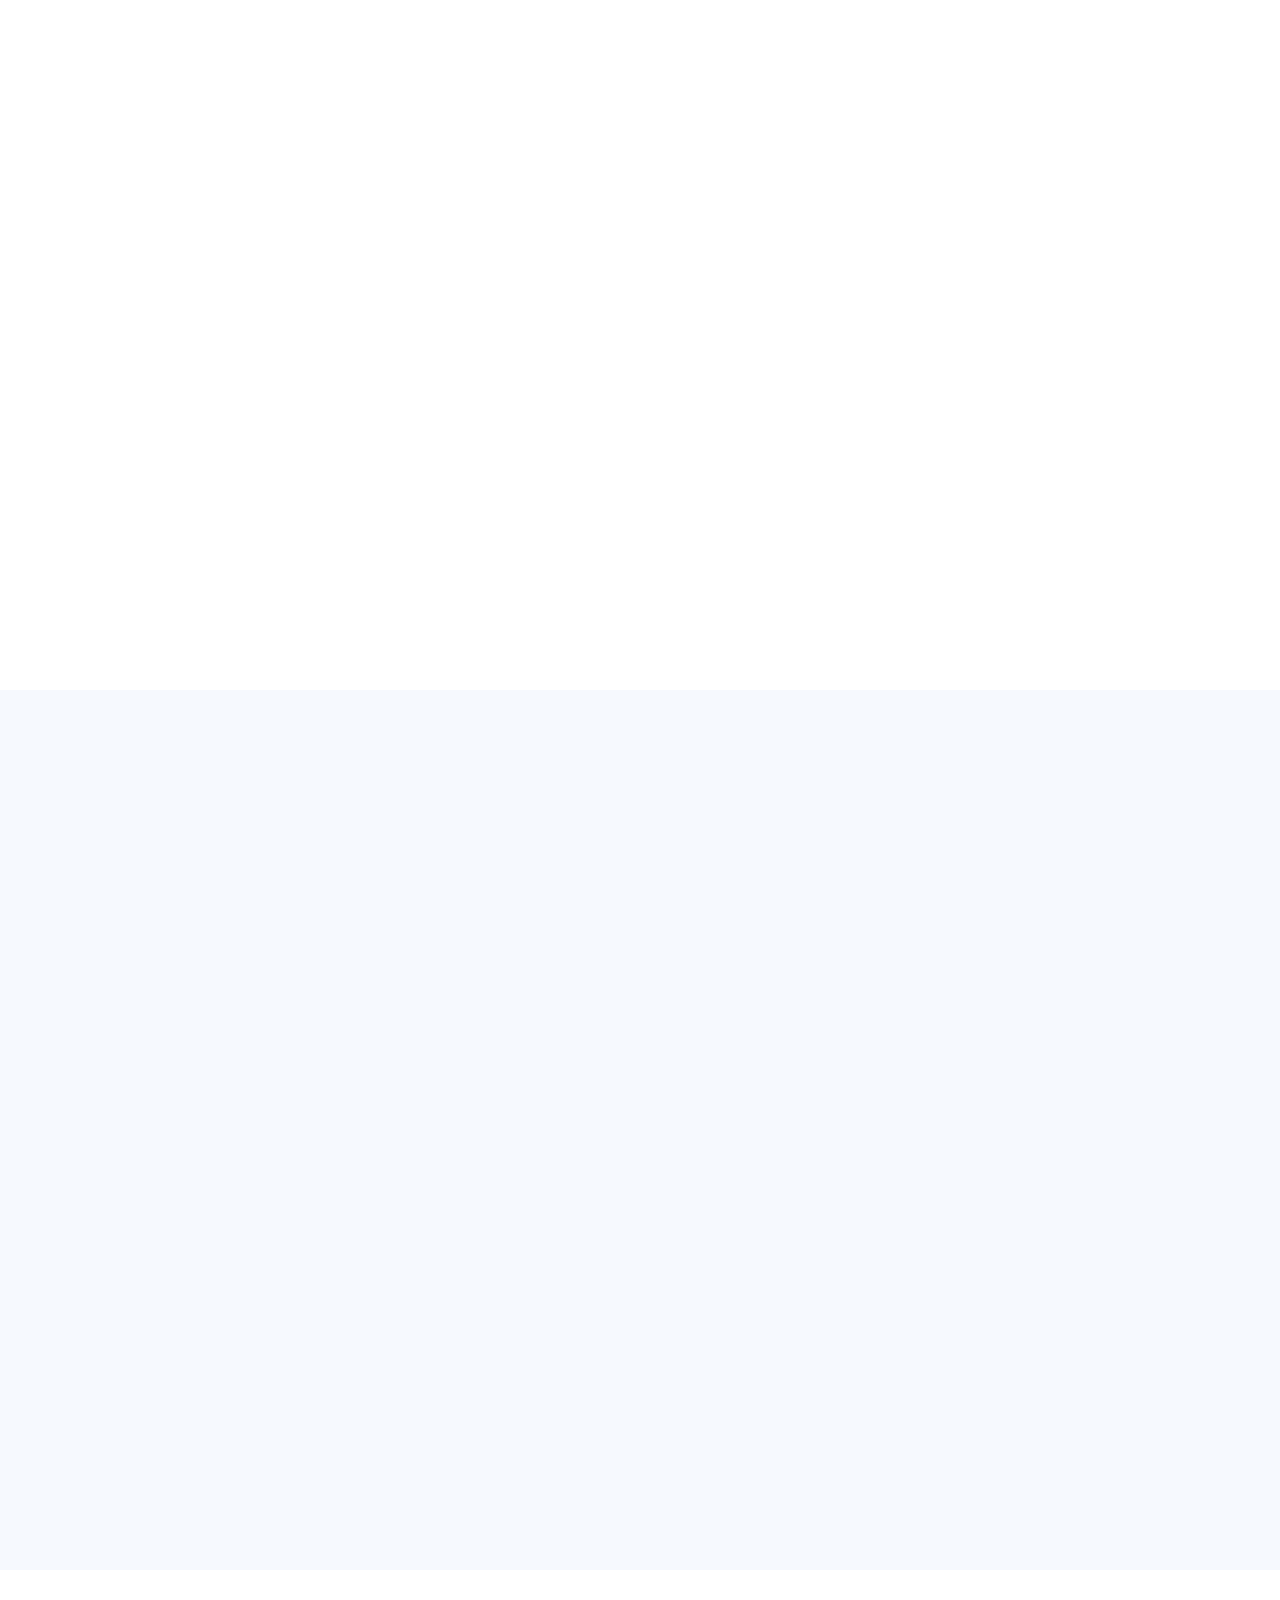
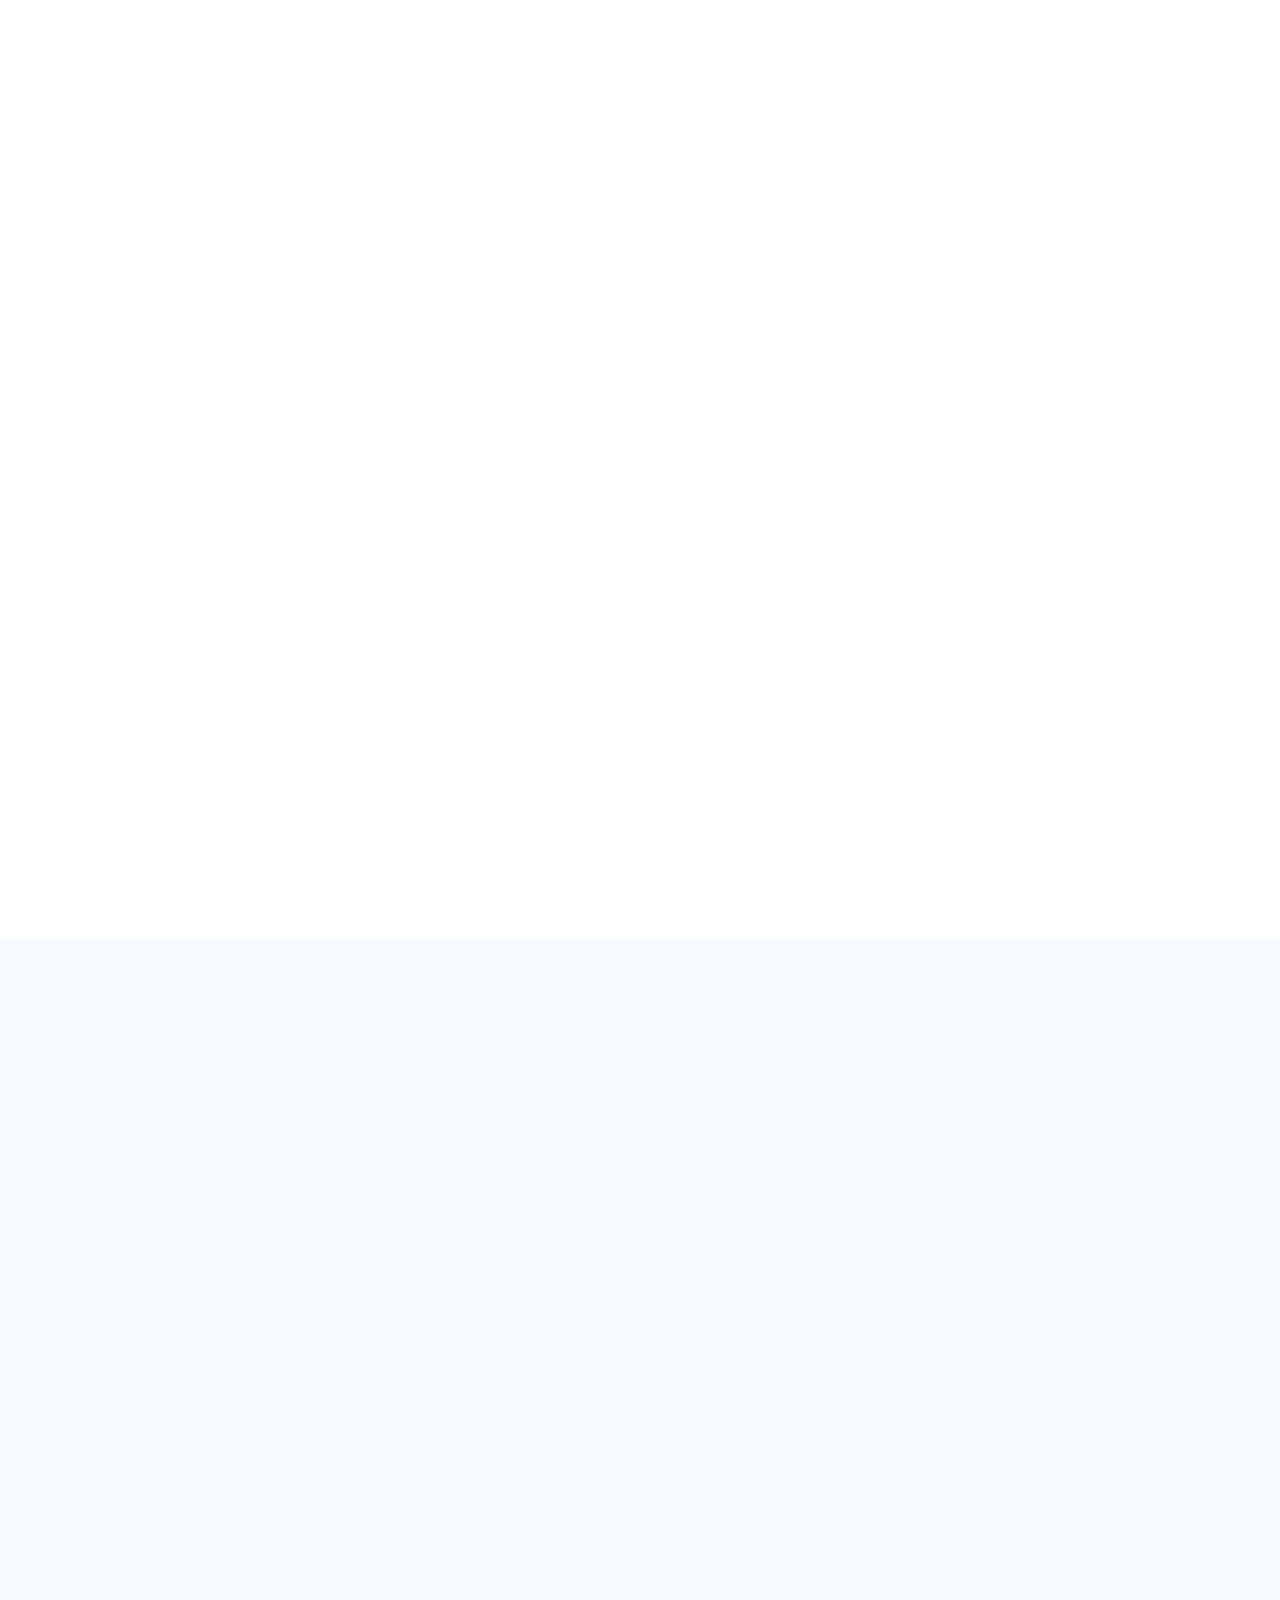
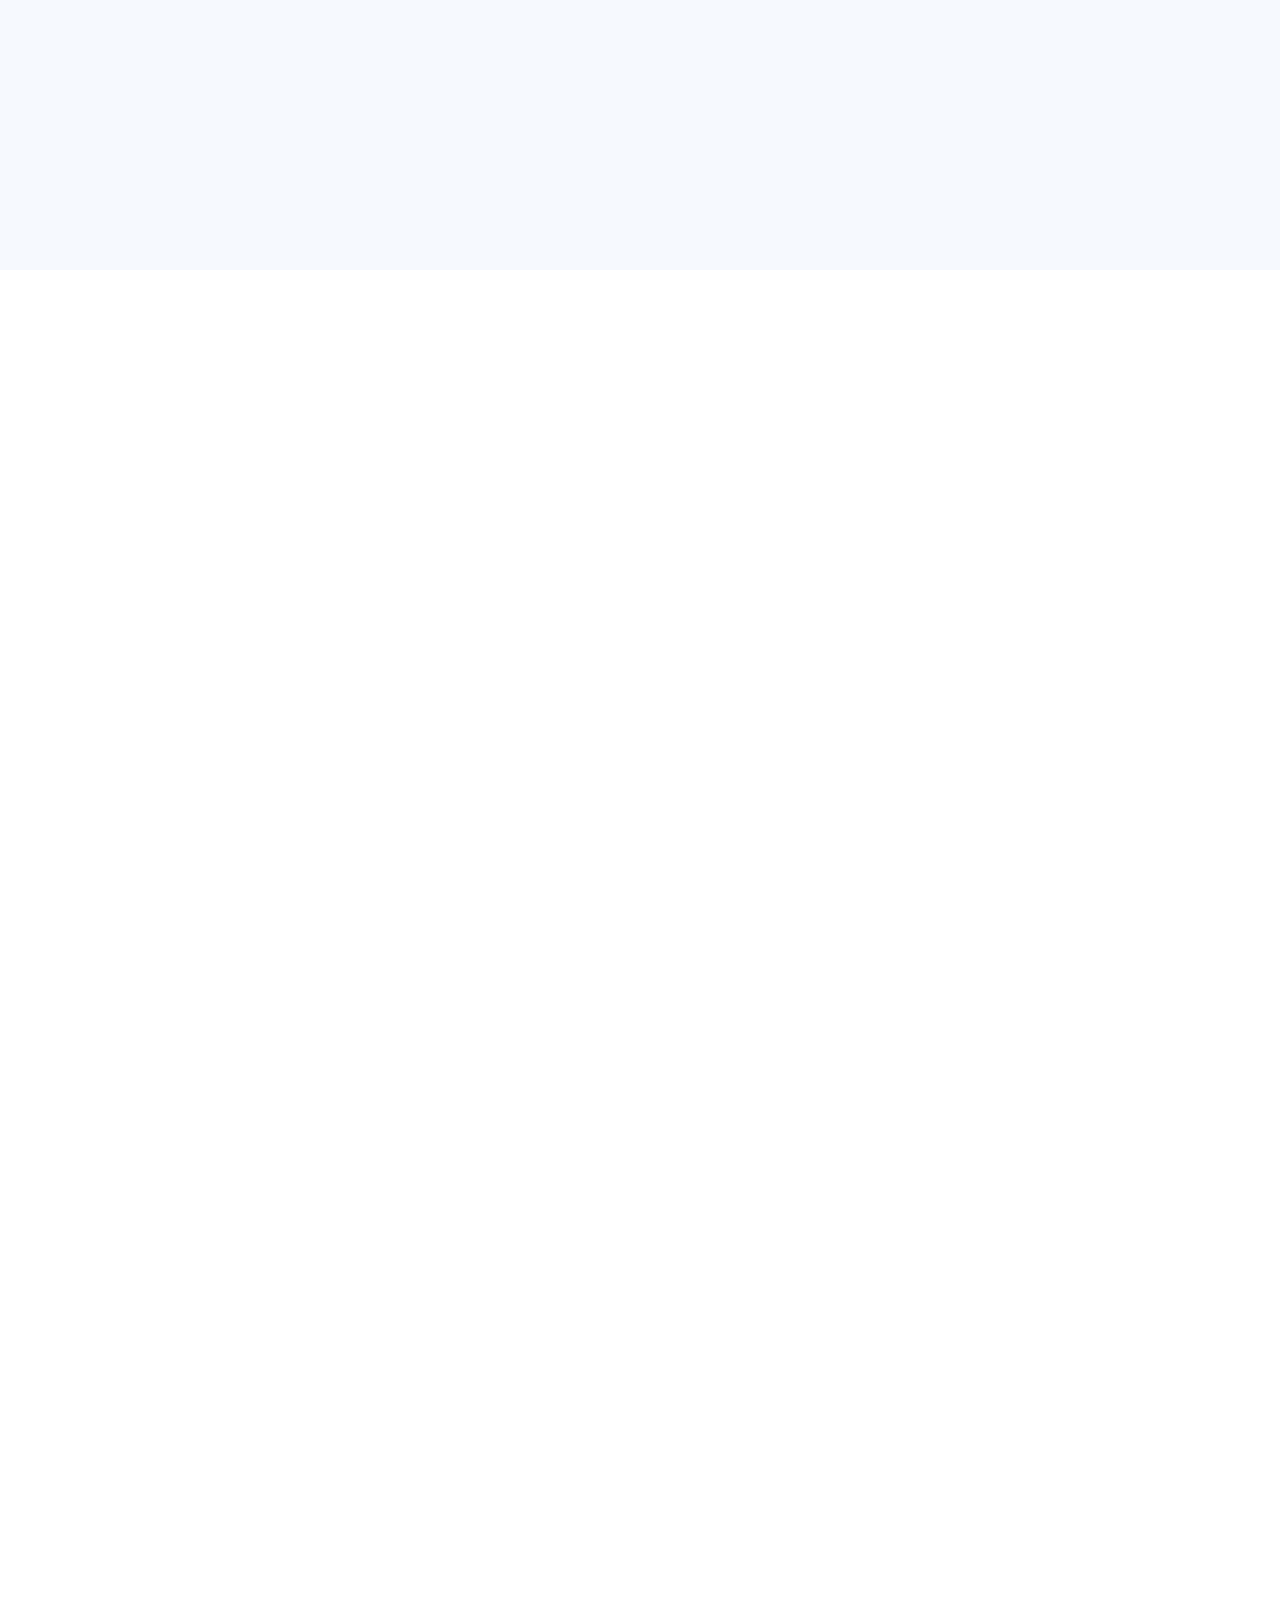
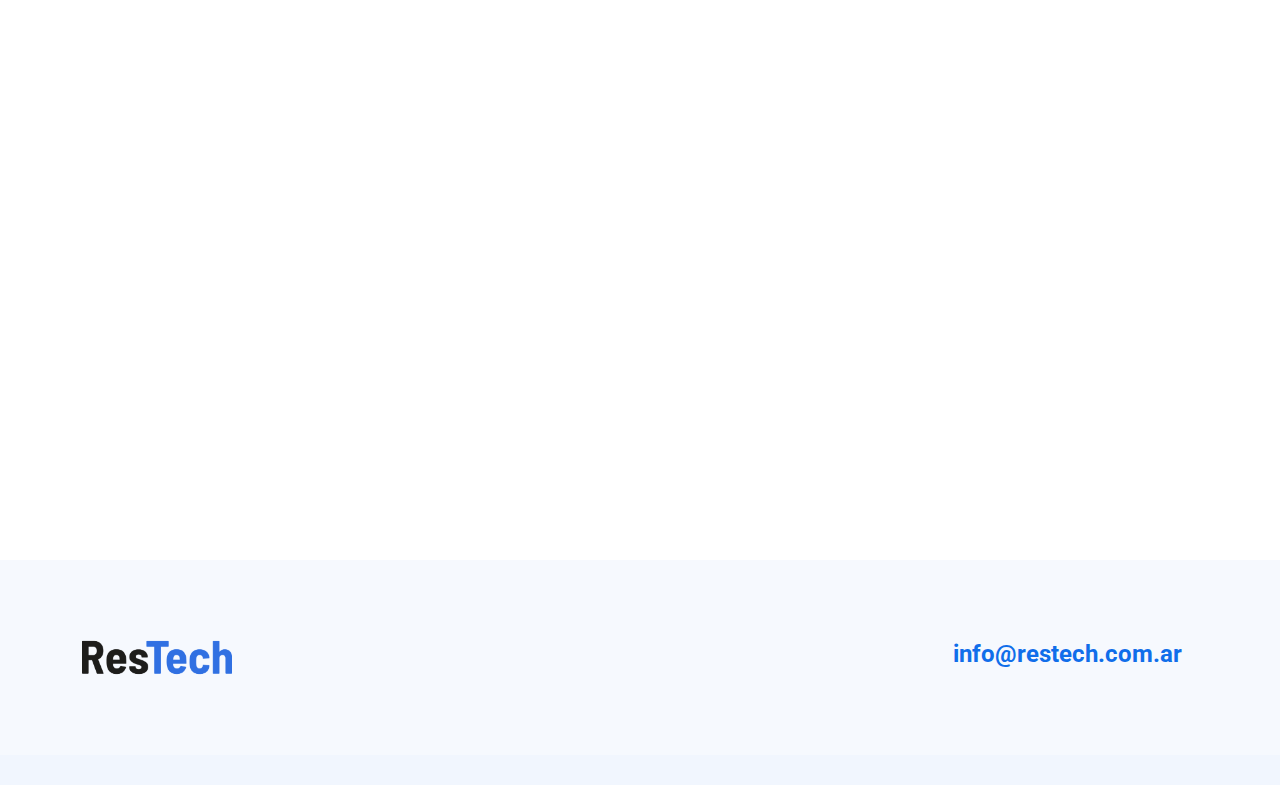
==== commit 32cf7f1a: "update" ====
--- a/index.html
+++ b/index.html
@@ -703,6 +703,8 @@
                 <div class="col form-group">
                   <input type="email" name="email" class="form-control" id="email" placeholder="Email" required>
                 </div>
+                </div>
+                <div class="row">
                 <div class="col form-group">
                   <input type="email" class="form-control" name="email2" id="email2" placeholder="Confirmar Email" required>
                 </div>
